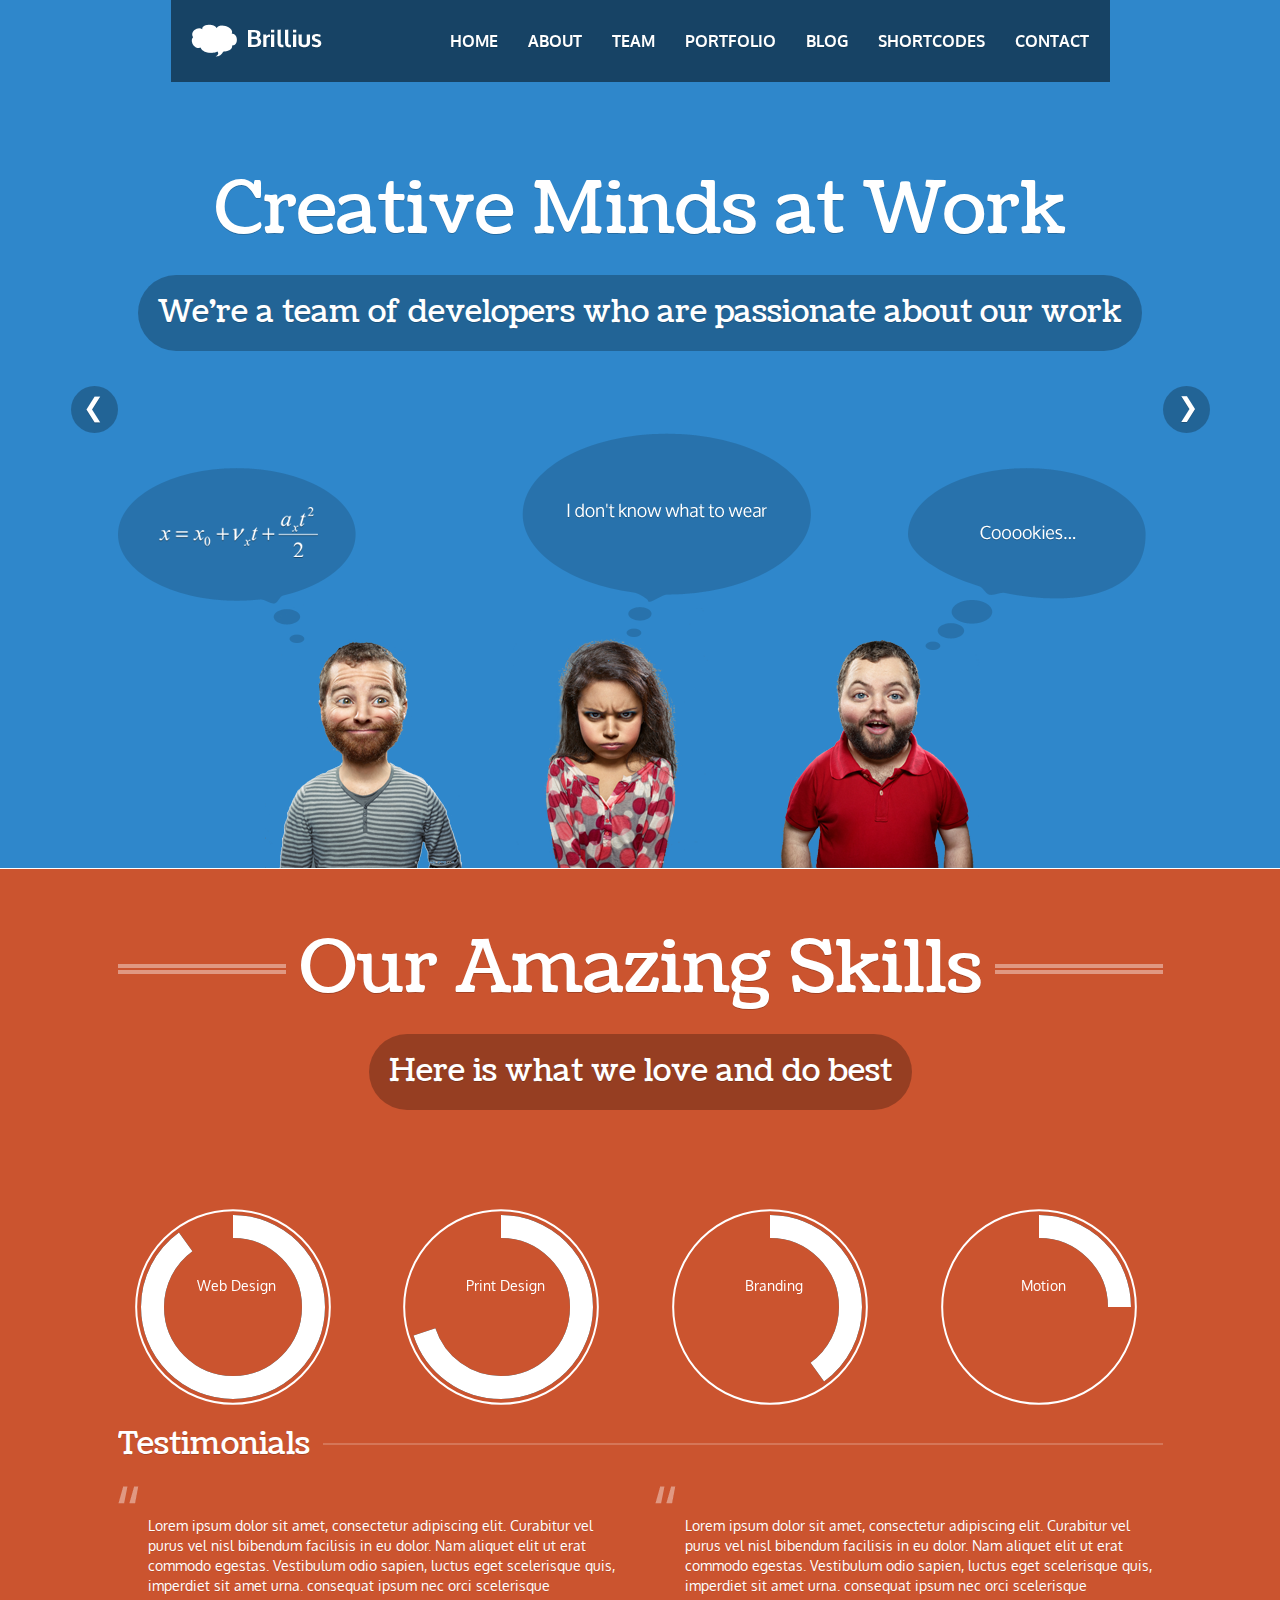
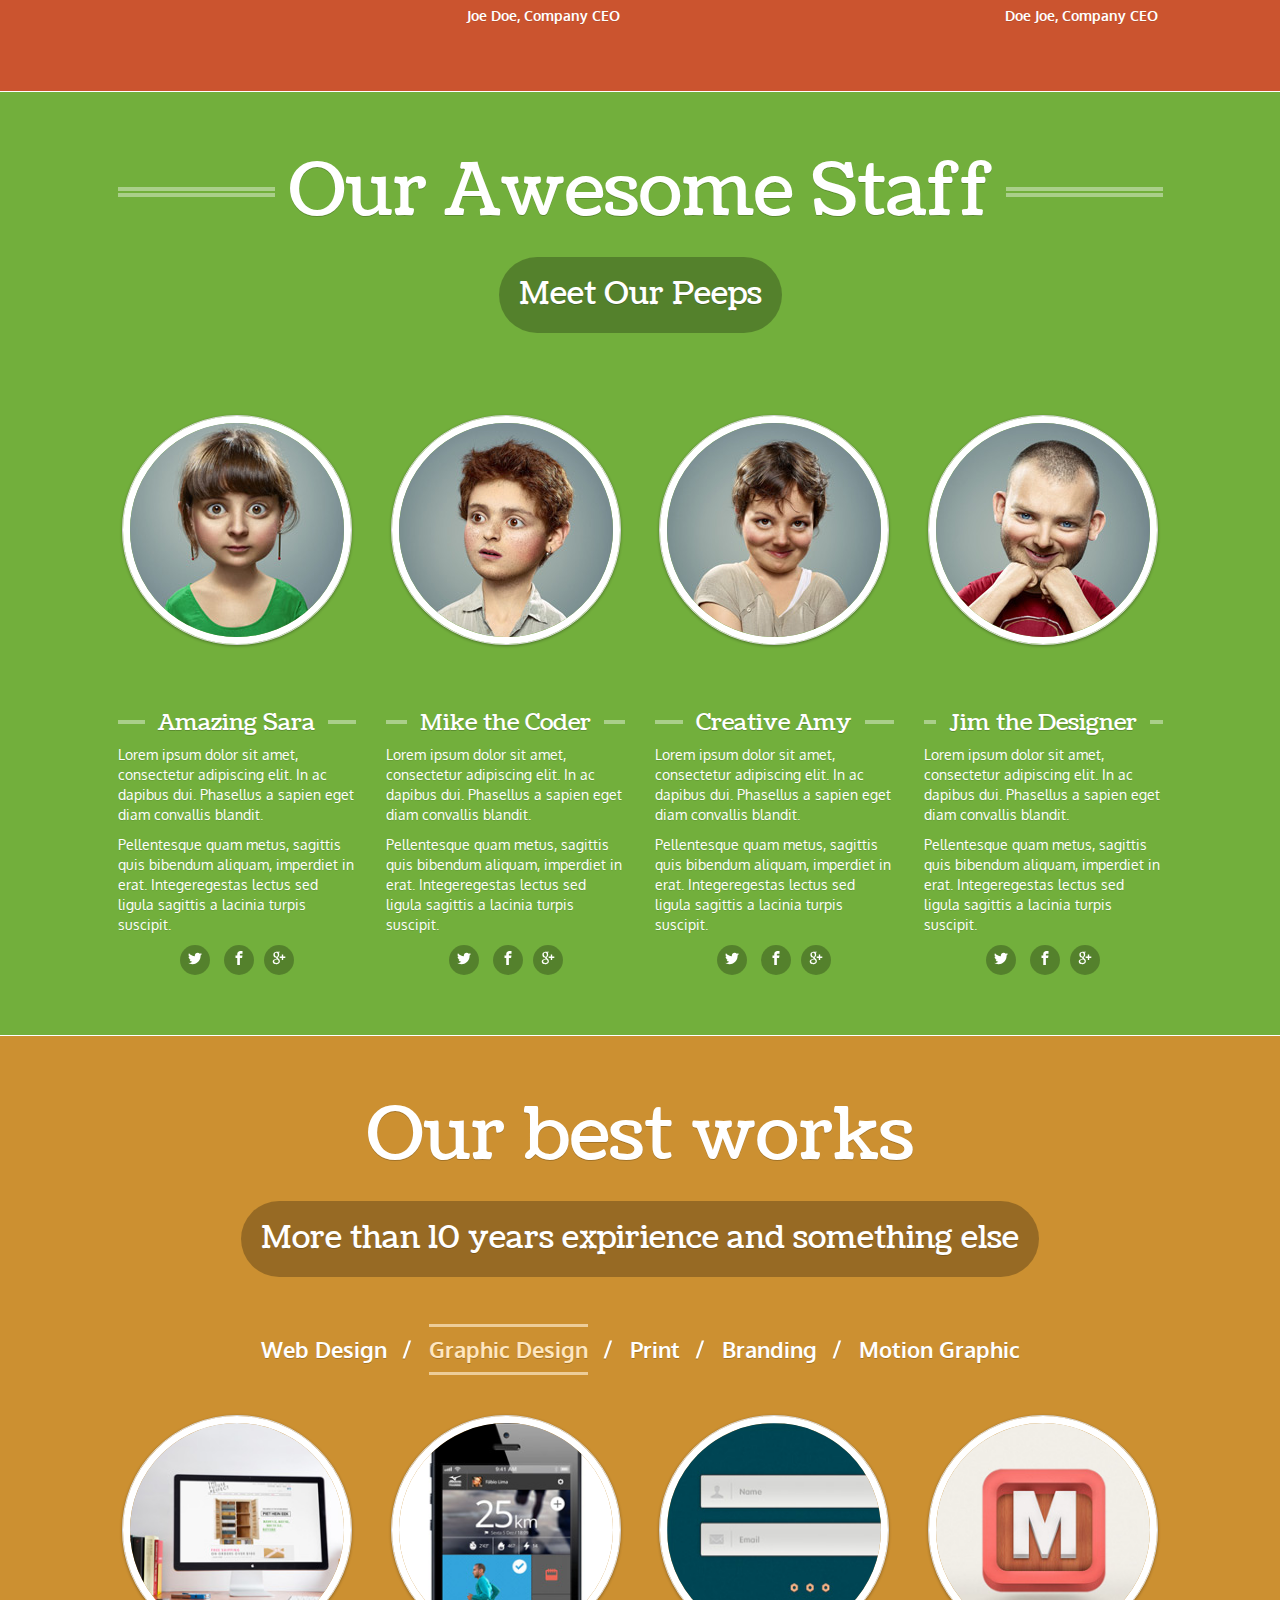
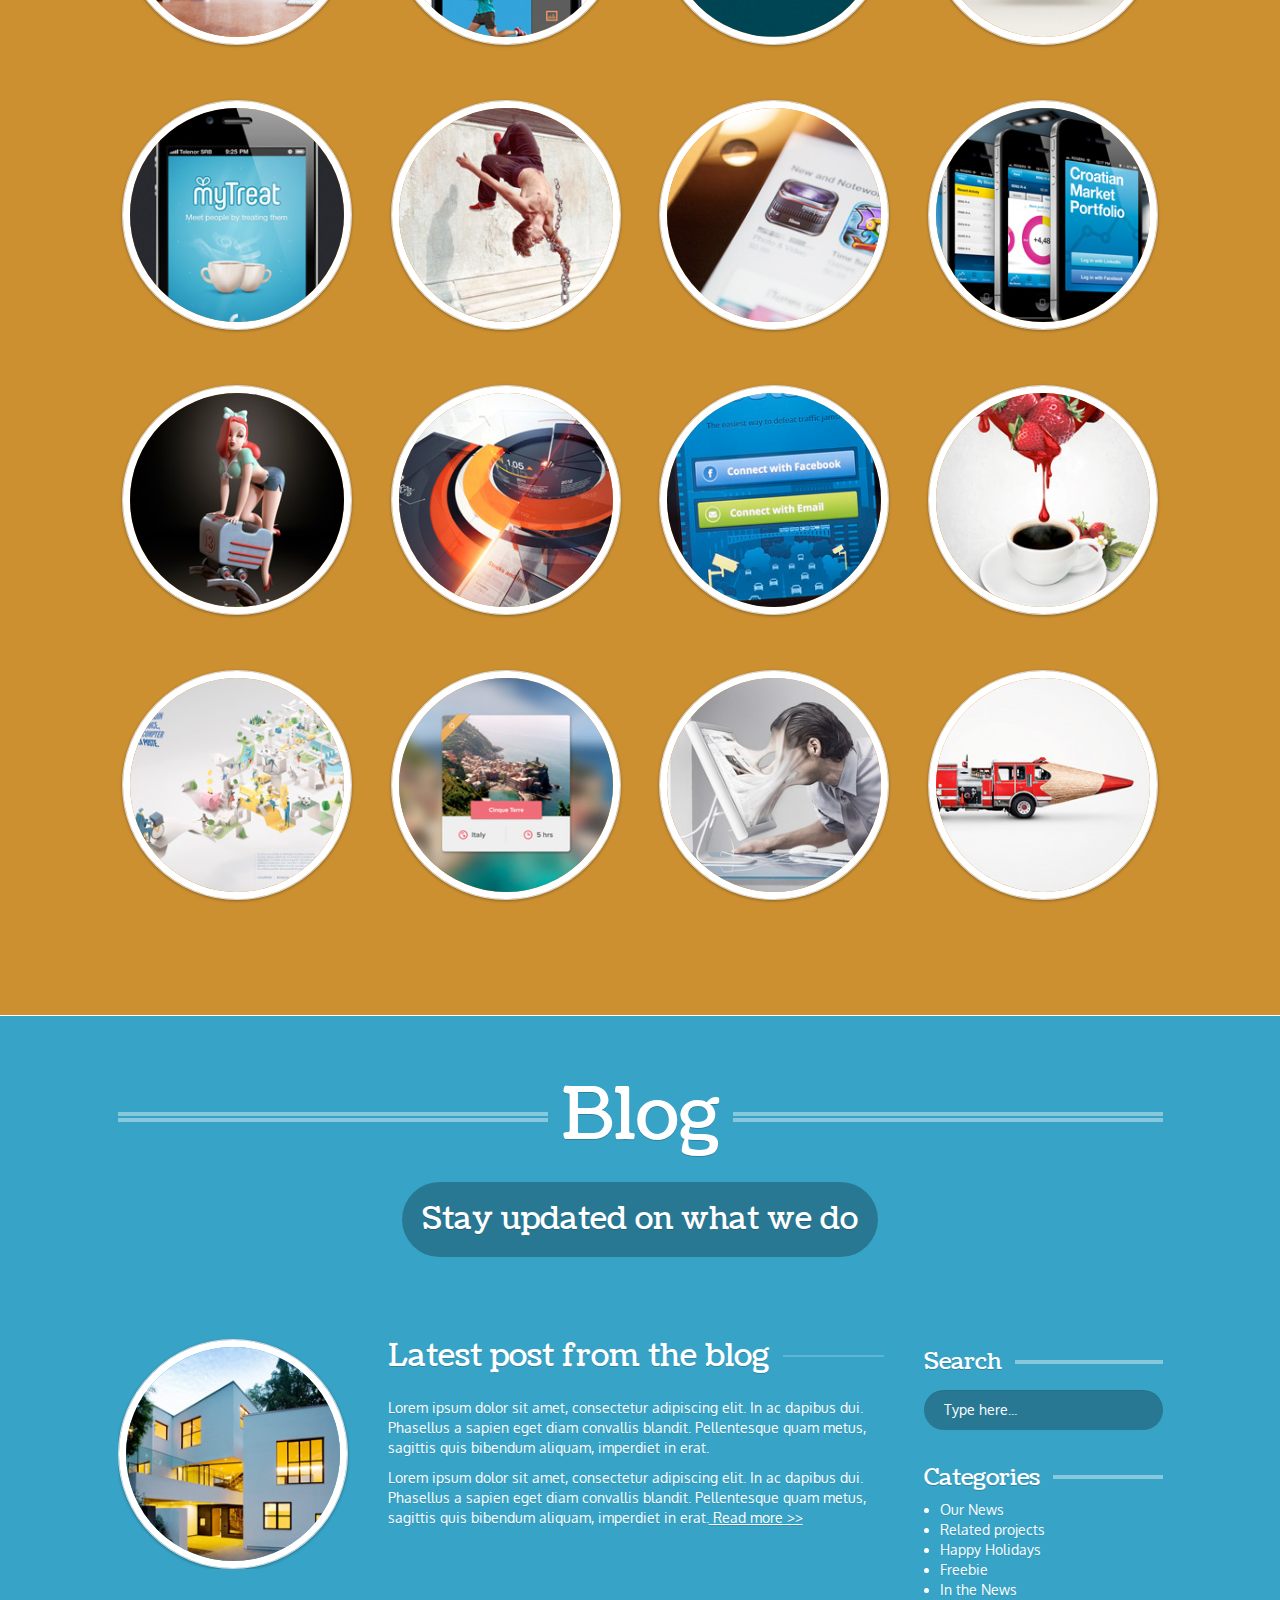
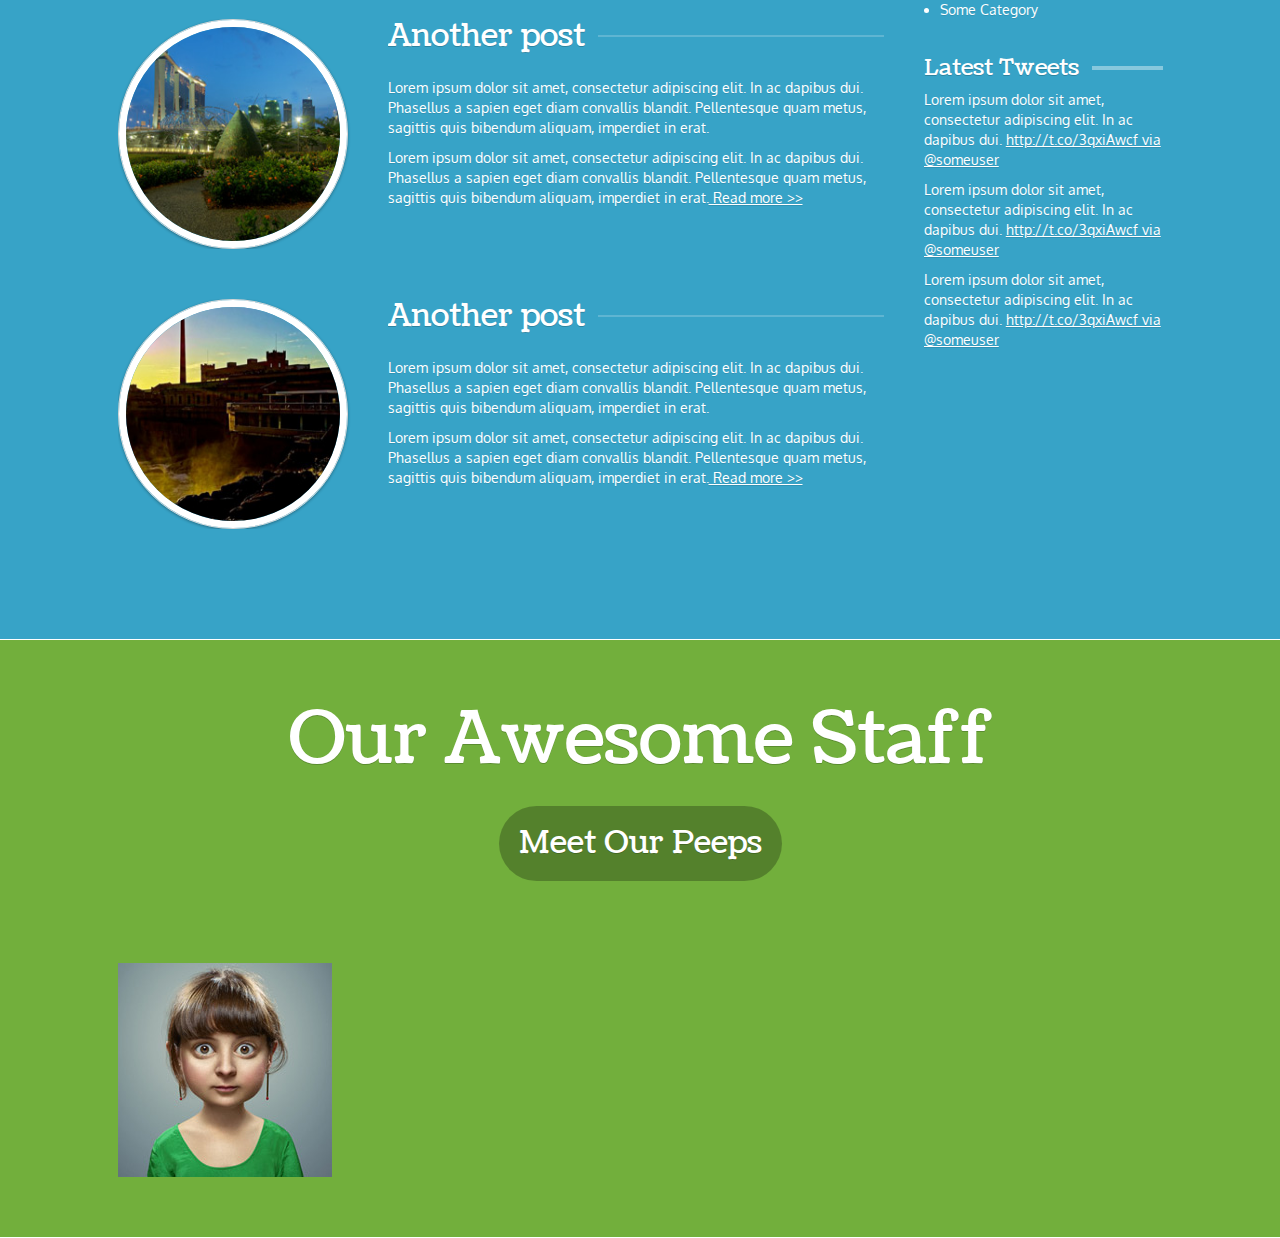
==== index.html @ d9035a3e "initial" ====
<!DOCTYPE html>
<html lang="en">
<head>
	<meta charset="utf-8">
	<meta http-equiv="X-UA-Compatible" content="IE=edge">
	<meta name="viewport" content="width=device-width, initial-scale=1">
	<title>Brillius</title>
	<link href="https://fonts.googleapis.com/css?family=Oxygen:400,700" rel="stylesheet">
	<link href="https://fonts.googleapis.com/css?family=Coustard" rel="stylesheet">
	<link href="css/bootstrap.css" rel="stylesheet">
	<link rel="stylesheet" href="css/slick.css"/>
	<link href="css/main.css" rel="stylesheet">
</head>
<body>
	<header class="header navbar navbar-fixed-top">
		<div class="container ">
			<div class="header-holder">
				<div class="navbar-header">
					<a class="navbar-brand" href="#"><img src="images/logo.png" height="33" width="131" alt="Brillius" class="logo"></a>
				</div>
				<nav id="main-nav" class="navbar">
					<ul class="nav navbar-nav navbar-right main-nav hidden-xs">
						<li role="presentation" class="active"><a class="big-shadow" href="#">Home</a></li>
						<li role="presentation"><a class="big-shadow" href="#">About</a></li>
						<li role="presentation"><a class="big-shadow" href="#">Team</a></li>
						<li rolebn="presentation"><a class="big-shadow" href="#">Portfolio</a></li>
						<li role="presentation"><a class="big-shadow" href="#">Blog</a></li>
						<li role="presentation"><a class="big-shadow" href="#">Shortcodes</a></li>
						<li role="presentation"><a class="big-shadow" href="#">Contact</a></li>
					</ul>
				</nav>
			</div>
		</div>
	</header>
	<section class="home border">
		<div class="container">
			<header class="heading">
				<h2 class="h1 big-shadow">Creative Minds at Work</h2>
				<strong class="title big-shadow">We're a team of developers who are passionate about our work</strong>
			</header>
			<div class="carousel">
				<div class="slide">
					<img src="images/slide-01.png" class="img-responsive">
				</div>
				<div class="slide">
					<img src="images/slide-02.jpg" class="img-responsive">
				</div>
				<div class="slide">
					<img src="images/slide-01.png" class="img-responsive">
				</div>
				<div class="slide">
					<img src="images/slide-02.jpg" class="img-responsive">
				</div>
			</div>
		</div>
	</section>
	<section class="about border">
		<div class="container">
			<header class="heading">
				<h2 class="h1 big-shadow"><span class="decor">
				Our Amazing Skills</span></h2>
				<strong class="title big-shadow">Here is what we love and do best</strong>
			</header>
			<div class="row">
				<div class="col-sm-6 col-md-3">
					<div class="skill ">
						<span class="skill__title">Web Design</span>
						<input class="knob" value="90" class="dial" data-width="100%" data-fgColor="#fff" data-displayInput=false data-skin="tron" data-thickness=".2" data-displayPrevious=true>
					</div>
				</div>
				<div class="col-sm-6 col-md-3">
					<div class="skill ">
						<span class="skill__title">Print Design</span>
						<input class="knob" value="70" class="dial" data-width="100%" data-fgColor="#fff" data-displayInput=false data-skin="tron" data-thickness=".2" data-displayPrevious=true>
					</div>
				</div>
				<div class="col-sm-6 col-md-3">
					<div class="skill ">
						<span class="skill__title">Branding</span>
						<input class="knob" value="40" class="dial" data-width="100%" data-fgColor="#fff" data-displayInput=false data-skin="tron" data-thickness=".2" data-displayPrevious=true>
					</div>
				</div>
				<div class="col-sm-6 col-md-3">
					<div class="skill ">
						<span class="skill__title">Motion</span>
						<input class="knob" value="25" class="dial" data-width="100%" data-fgColor="#fff" data-displayInput=false data-skin="tron" data-thickness=".2" data-displayPrevious=true>
					</div>
				</div>
			</div>
			<div class="testimonials">
				<h3 class="big-shadow"><span class="decor-line">Testimonials</span></h3>
				<div class="row">
					<div class="col-sm-6">
						<div class="recall clearfix">
							<p class="small-shadow">Lorem ipsum dolor sit amet, consectetur adipiscing elit. Curabitur vel purus vel nisl bibendum facilisis in eu dolor. Nam aliquet elit ut erat commodo egestas. Vestibulum odio sapien, luctus eget scelerisque quis, imperdiet sit amet urna. consequat ipsum nec orci scelerisque</p>
							<span class="autor small-shadow">Joe Doe, Company CEO</span>
						</div>
					</div>
					<div class="col-sm-6">
						<div class="recall clearfix">
							<p class="small-shadow">Lorem ipsum dolor sit amet, consectetur adipiscing elit. Curabitur vel purus vel nisl bibendum facilisis in eu dolor. Nam aliquet elit ut erat commodo egestas. Vestibulum odio sapien, luctus eget scelerisque quis, imperdiet sit amet urna. consequat ipsum nec orci scelerisque</p>
							<span class="autor small-shadow">Doe Joe, Company CEO</span>
						</div>
					</div>
				</div>
			</div>
		</div>
	</section>
	<section class="team border">
		<div class="container">
			<header class="heading">
				<h2 class="h1 big-shadow"><span class="decor">Our Awesome Staff</span></h2>
				<strong class="title big-shadow">Meet Our Peeps</strong>
			</header>
			<div class="row">
				<div class="col-sm-6 col-md-3">
					<div class="employees">
						<div class="ava circle">
							<img src="images/team-ava01.jpg" class="img-responsive img-circle" alt="">
						</div>
						<div class="caption">
							<h4 class="name"><span class="decor-band big-shadow">Amazing Sara</span></h4>
							<p class="small-shadow">Lorem ipsum dolor sit amet, consectetur adipiscing elit. In ac dapibus dui. Phasellus a sapien eget diam convallis blandit.</p>
							<p class="small-shadow">Pellentesque quam metus, sagittis quis bibendum aliquam, imperdiet in erat. Integeregestas lectus sed ligula sagittis a lacinia turpis suscipit.</p>
							<div class="socials clearfix">
								<a class="socials-bg" href=""><svg class="icon icon-twitter"><use xlink:href="images/sprite.svg#icon-twitter"></use></svg></a>
								<a class="socials-bg" href=""><svg class="icon icon-facebook"><use xlink:href="images/sprite.svg#icon-facebook"></use></svg>
								<a class="socials-bg" href=""><svg class="icon icon-google+"><use xlink:href="images/sprite.svg#icon-google+"></use></svg></a>
							</div>
						</div>
					</div>
				</div>
				<div class="col-sm-6 col-md-3">
					<div class="employees">
						<div class="ava circle">
							<img src="images/team-ava02.jpg" class="img-responsive img-circle" alt="">
						</div>
						<div class="caption">
							<h4 class="name"><span class="decor-band big-shadow">Mike the Coder</span></h4>
							<p class="small-shadow">Lorem ipsum dolor sit amet, consectetur adipiscing elit. In ac dapibus dui. Phasellus a sapien eget diam convallis blandit.</p>
							<p class="small-shadow">Pellentesque quam metus, sagittis quis bibendum aliquam, imperdiet in erat. Integeregestas lectus sed ligula sagittis a lacinia turpis suscipit.</p>
							<div class="socials">
								<a class="socials-bg" href=""><svg class="icon icon-twitter"><use xlink:href="images/sprite.svg#icon-twitter"></use></svg></a>
								<a class="socials-bg" href=""><svg class="icon icon-facebook"><use xlink:href="images/sprite.svg#icon-facebook"></use></svg>
								<a class="socials-bg" href=""><svg class="icon icon-google+"><use xlink:href="images/sprite.svg#icon-google+"></use></svg></a>
							</div>
						</div>
					</div>
				</div>
				<div class="col-sm-6 col-md-3">
					<div class="employees">
						<div class="ava circle">
							<img src="images/team-ava03.jpg" class="img-responsive img-circle" alt="">
						</div>
						<div class="caption">
							<h4 class="name"><span class="decor-band big-shadow">Creative Amy</span></h4>
							<p class="small-shadow">Lorem ipsum dolor sit amet, consectetur adipiscing elit. In ac dapibus dui. Phasellus a sapien eget diam convallis blandit.</p>
							<p class="small-shadow">Pellentesque quam metus, sagittis quis bibendum aliquam, imperdiet in erat. Integeregestas lectus sed ligula sagittis a lacinia turpis suscipit.</p>
							<div class="socials">
								<a class="socials-bg" href=""><svg class="icon icon-twitter"><use xlink:href="images/sprite.svg#icon-twitter"></use></svg></a>
								<a class="socials-bg" href=""><svg class="icon icon-facebook"><use xlink:href="images/sprite.svg#icon-facebook"></use></svg>
								<a class="socials-bg" href=""><svg class="icon icon-google+"><use xlink:href="images/sprite.svg#icon-google+"></use></svg></a>
							</div>
						</div>
					</div>
				</div>
				<div class="col-sm-6 col-md-3">
					<div class="employees">
						<div class="ava circle">
							<img src="images/team-ava04.jpg" class="img-responsive img-circle" alt="">
						</div>
						<div class="caption">
							<h4 class="name"><span class="decor-band big-shadow">Jim the Designer</span></h4>
							<p class="small-shadow">Lorem ipsum dolor sit amet, consectetur adipiscing elit. In ac dapibus dui. Phasellus a sapien eget diam convallis blandit.</p>
							<p class="small-shadow">Pellentesque quam metus, sagittis quis bibendum aliquam, imperdiet in erat. Integeregestas lectus sed ligula sagittis a lacinia turpis suscipit.</p>
							<div class="socials">
								<a class="socials-bg" href=""><svg class="icon icon-twitter"><use xlink:href="images/sprite.svg#icon-twitter"></use></svg></a>
								<a class="socials-bg" href=""><svg class="icon icon-facebook"><use xlink:href="images/sprite.svg#icon-facebook"></use></svg>
								<a class="socials-bg" href=""><svg class="icon icon-google+"><use xlink:href="images/sprite.svg#icon-google+"></use></svg></a>
							</div>
						</div>
					</div>
				</div>
			</div>
		</div>
	</section>
	<section class="portfolio border">
		<div class="container">
			<header class="heading">
				<h2 class="h1 big-shadow">Our best works</h2>
				<strong class="title big-shadow">More than 10 years expirience and something else</strong>
				<div class="filter">
					<ul class="nav nav-pills">
						<li role="presentation"><a class="big-shadow" href="#">Web Design</a></li>
						<li role="presentation" class="active"><a class="big-shadow" href="#">Graphic Design</a></li>
						<li role="presentation"><a class="big-shadow" href="#">Print</a></li>
						<li role="presentation"><a class="big-shadow" href="#">Branding</a></li>
						<li role="presentation"><a class="big-shadow" href="#">Motion Graphic</a></li>
					</ul>
				</div>
			</header>
			<div class="row">
				<div class="col-sm-6 col-md-3">
					<div class="circle">
						<img class="img-responsive img-circle" src="images/portfolio-img01.jpg" alt="">
					</div>
				</div>
				<div class="col-sm-6 col-md-3">
					<div class="circle">
						<img class="img-responsive img-circle" src="images/portfolio-img02.jpg" alt="">
					</div>
				</div>
				<div class="col-sm-6 col-md-3">
					<div class="circle">
						<img class="img-responsive img-circle" src="images/portfolio-img03.jpg" alt="">
					</div>
				</div>
				<div class="col-sm-6 col-md-3">
					<div class="circle">
						<img class="img-responsive img-circle" src="images/portfolio-img04.jpg" alt="">
					</div>
				</div>
			</div>
			<div class="row">
				<div class="col-sm-6 col-md-3">
					<div class="circle">
						<img class="img-responsive img-circle" src="images/portfolio-img05.jpg" alt="">
					</div>
				</div>
				<div class="col-sm-6 col-md-3">
					<div class="circle">
						<img class="img-responsive img-circle" src="images/portfolio-img06.jpg" alt="">
					</div>
				</div>
				<div class="col-sm-6 col-md-3">
					<div class="circle">
						<img class="img-responsive img-circle" src="images/portfolio-img07.jpg" alt="">
					</div>
				</div>
				<div class="col-sm-6 col-md-3">
					<div class="circle">
						<img class="img-responsive img-circle" src="images/portfolio-img08.jpg" alt="">
					</div>
				</div>
			</div>
			<div class="row">
				<div class="col-sm-6 col-md-3">
					<div class="circle">
						<img class="img-responsive img-circle" src="images/portfolio-img09.jpg" alt="">
					</div>
				</div>
				<div class="col-sm-6 col-md-3">
					<div class="circle">
						<img class="img-responsive img-circle" src="images/portfolio-img10.jpg" alt="">
					</div>
				</div>
				<div class="col-sm-6 col-md-3">
					<div class="circle">
						<img class="img-responsive img-circle" src="images/portfolio-img11.jpg" alt="">
					</div>
				</div>
				<div class="col-sm-6 col-md-3">
					<div class="circle">
						<img class="img-responsive img-circle" src="images/portfolio-img12.jpg" alt="">
					</div>
				</div>
			</div>
			<div class="row">
				<div class="col-sm-6 col-md-3">
					<div class="circle">
						<img class="img-responsive img-circle" src="images/portfolio-img13.jpg" alt="">
					</div>
				</div>
				<div class="col-sm-6 col-md-3">
					<div class="circle">
						<img class="img-responsive img-circle" src="images/portfolio-img14.jpg" alt="">
					</div>
				</div>
				<div class="col-sm-6 col-md-3">
					<div class="circle">
						<img class="img-responsive img-circle" src="images/portfolio-img15.jpg" alt="">
					</div>
				</div>
				<div class="col-sm-6 col-md-3">
					<div class="circle">
						<img class="img-responsive img-circle" src="images/portfolio-img16.jpg" alt="">
					</div>
				</div>
			</div>
		</div>
	</section>
	<section class="blog border">
		<div class="container">
			<header class="heading">
				<h2 class="h1 big-shadow"><span class="decor">Blog</span></h2>
				<strong class="title big-shadow">Stay updated on what we do</strong>
			</header>
			<div class="row">
				<div class="col-sm-9">
					<div class="content">
						<div class="article">
							<div class="media">
								<div class="media-left media-middle article-left">
									<div class="circle-holder">
										<div class="circle">
											<a href="#">
											<img class="media-object img-responsive img-circle" src="images/blog-img01.jpg" alt="">
											</a>
										</div>
									</div>
								</div>
								<div class="media-body">
									<h4 class="h3 media-heading big-shadow"><span class="decor-line">Latest post from the blog</span></h4>
									<p class="small-shadow">Lorem ipsum dolor sit amet, consectetur adipiscing elit. In ac dapibus dui. Phasellus a sapien eget diam convallis blandit.  Pellentesque quam metus, sagittis quis bibendum aliquam, imperdiet in erat.</p>
									<p class="small-shadow">Lorem ipsum dolor sit amet, consectetur adipiscing elit. In ac dapibus dui. Phasellus a sapien eget diam convallis blandit.  Pellentesque quam metus, sagittis quis bibendum aliquam, imperdiet in erat.<a href="#" class="underline"> Read more >></a></p>
								</div>
							</div>
						</div>
						<div class="article">
							<div class="media">
								<div class="media-left media-middle article-left">
									<div class="circle-holder">
										<div class="circle">
											<a href="#">
											<img class="media-object img-responsive img-circle" src="images/blog-img02.jpg" alt="">
											</a>
										</div>
									</div>
								</div>
								<div class="media-body">
									<h4 class="h3 media-heading big-shadow"><span class="decor-line">Another post</span></h4>
									<p class="small-shadow">Lorem ipsum dolor sit amet, consectetur adipiscing elit. In ac dapibus dui. Phasellus a sapien eget diam convallis blandit.  Pellentesque quam metus, sagittis quis bibendum aliquam, imperdiet in erat.</p>
									<p class="small-shadow">Lorem ipsum dolor sit amet, consectetur adipiscing elit. In ac dapibus dui. Phasellus a sapien eget diam convallis blandit.  Pellentesque quam metus, sagittis quis bibendum aliquam, imperdiet in erat.<a href="#" class="underline"> Read more >></a></p>
								</div>
							</div>
						</div>
						<div class="article">
							<div class="media">
								<div class="media-left media-middle article-left">
									<div class="circle-holder">
										<div class="circle">
											<a href="#">
											<img class="media-object img-responsive img-circle" src="images/blog-img03.jpg" alt="">
											</a>
										</div>
									</div>
								</div>
								<div class="media-body">
									<h4 class="h3 media-heading big-shadow"><span class="decor-line">Another post</span></h4>
									<p class="small-shadow">Lorem ipsum dolor sit amet, consectetur adipiscing elit. In ac dapibus dui. Phasellus a sapien eget diam convallis blandit.  Pellentesque quam metus, sagittis quis bibendum aliquam, imperdiet in erat.</p>
									<p class="small-shadow">Lorem ipsum dolor sit amet, consectetur adipiscing elit. In ac dapibus dui. Phasellus a sapien eget diam convallis blandit.  Pellentesque quam metus, sagittis quis bibendum aliquam, imperdiet in erat.<a href="#" class="underline"> Read more >></a></p>
								</div>
							</div>
						</div>
					</div>
				</div>
				<div class="col-sm-3">
					<div class="sidebar">
						<div class="item">
							<div class="search">
								<label for="search"><h4 class="big-shadow"><span class="decor-band">Search</span></h4></label>
								<input type="search" class="form-control" id="search" placeholder="Type here...">
							</div>
						</div>
						<div class="item">
							<h4 class="big-shadow"><span class="decor-band">Categories</span></h4>
							<ul class="small-shadow">
								<li><a href="#">Our News</a></li>
								<li><a href="#">Related projects</a></li>
								<li><a href="#">Happy Holidays</a></li>
								<li><a href="#">Freebie</a></li>
								<li><a href="#">In the News</a></li>
								<li><a href="#">Some Category</a></li>
							</ul>
						</div>
						<div class="item">
							<h4 class="big-shadow"><span class="decor-band">Latest Tweets</span></h4>
							<div class="tweet">
								<p class="small-shadow">Lorem ipsum dolor sit amet, consectetur adipiscing elit. In ac dapibus dui. <a href="#" class="underline">http://t.co/3qxiAwcf via @someuser</a></p>
							</div>
							<div class="tweet">
								<p class="small-shadow">Lorem ipsum dolor sit amet, consectetur adipiscing elit. In ac dapibus dui. <a href="#" class="underline">http://t.co/3qxiAwcf via @someuser</a></p>
							</div>
							<div class="tweet">
								<p class="small-shadow">Lorem ipsum dolor sit amet, consectetur adipiscing elit. In ac dapibus dui. <a href="#" class="underline">http://t.co/3qxiAwcf via @someuser</a></p>
							</div>
						</div>
					</div>
				</div>
			</div>
		</div>
	</section>
	<section class="team border">
		<div class="container">
			<header class="heading">
				<h2 class="h1 big-shadow">Our Awesome Staff</h2>
				<strong class="title big-shadow">Meet Our Peeps</strong>
			</header>
			<div class="row">
				<div class="col-sm-3">
					<div class="employees">
						<img src="images/team-ava01.jpg" alt="">
						
					</div>
				</div>
				<div class="col-sm-3">

				</div>
				<div class="col-sm-3">

				</div>
				<div class="col-sm-3">
					
				</div>
			</div>
		</div>
	</section>

	<script src="https://ajax.googleapis.com/ajax/libs/jquery/1.12.4/jquery.min.js"></script>
	<script src="js/jquery.knob.min.js"></script>
	<script src="js/slick.min.js"></script>
	<script src="js/bootstrap.min.js"></script>
	<script src="js/main.js"></script>
</body>
</html>
---- css/main.css ----
/**
 * Description: main styles.
 * Version: 1.0.0
 * Last update: 14.09.16
 * Author: elozovaya
 */
.clearfix:after {
  content: '';
  display: table;
  clear: both;
}

.ellipsis {
  white-space: nowrap;
  /* 1 */
  text-overflow: ellipsis;
  /* 2 */
  overflow: hidden;
}

.icon {
  display: inline-block;
  width: 1em;
  height: 1em;
  stroke-width: 0;
  stroke: currentColor;
  fill: currentColor;
}

/* ==========================================
Single-colored icons can be modified like so:
.icon-name {
  font-size: 32px;
  color: red;
}
========================================== */
/*.clearfix:after{
	content:'';
	clear:both;
	display:table;
}*/
body {
  padding-top: 85px;
}

.border {
  border-bottom: 1px solid #fff;
}

.header-holder {
  max-width: 939px;
  margin: 0 auto;
  background: rgba(0, 0, 0, 0.5);
  padding: 0 20px;
  font-size: 16px;
  font-weight: bold;
}

@media (max-width: 767px) {
  .header-holder .navbar-header {
    text-align: center;
  }
}

.header-holder .navbar-brand {
  position: relative;
  z-index: 1;
  height: auto;
  padding: 24px 15px;
}

@media (max-width: 767px) {
  .header-holder .navbar-brand {
    display: inline-block;
    float: none;
  }
}

.navbar {
  margin-bottom: 0;
}

.navbar .navbar-nav > li > a {
  padding: 30px 15px;
  text-transform: uppercase;
}

.navbar .navbar-nav > li > a:hover, .navbar .navbar-nav > li > a.active {
  background: rgba(0, 0, 0, 0.2);
  color: #fff;
}

.nav-select {
  color: #2c2c2c;
  width: 100%;
}

.small-shadow {
  text-shadow: 0px 1px 0px rgba(0, 0, 0, 0.1);
}

.big-shadow {
  text-shadow: 0px 1px 0px rgba(0, 0, 0, 0.2);
}

h1, .h1, h2, .h2, h3, .h3 {
  margin: 0 0 25px;
}

.home {
  padding: 85px 0 0;
}

.heading {
  display: block;
  margin: 0 auto 35px;
  overflow: hidden;
  text-align: center;
}

.heading .title {
  font: 2.2em/2 Coustard, Arial, serif;
  font-weight: normal;
  background: rgba(0, 0, 0, 0.26);
  padding: 7px 20px;
  border-radius: 45px;
  margin: 0 0 47px 0;
  display: inline-block;
}

.slick-slider .slick-prev,
.slick-slider .slick-next {
  text-indent: -9999px;
  border-radius: 50%;
  width: 47px;
  height: 47px;
  border: none;
  background: rgba(0, 0, 0, 0.26);
  position: absolute;
  bottom: 100%;
  z-index: 1;
  outline: none;
}

.slick-slider .slick-prev:before,
.slick-slider .slick-next:before {
  content: '';
  position: absolute;
  top: 10px;
  left: 15px;
  width: 15px;
  height: 28px;
  background: url(../images/arrow-prev.png) 0 0 no-repeat;
}

.slick-slider .slick-prev {
  right: 100%;
}

.slick-slider .slick-next {
  left: 100%;
}

.slick-slider .slick-next:before {
  content: '';
  left: 18px;
  background: url(../images/arrow-next.png) 0 0 no-repeat;
}

.about {
  background: #cb542f;
  padding: 60px 0;
}

.about .skill {
  display: inline-block;
  text-align: center;
  width: 230px;
  height: 230px;
  border-radius: 50%;
  /*border: 7px solid #fff;
		position: relative;*/
}

.about .skill .skill__title {
  position: absolute;
  left: 50%;
  top: 40%;
  -webkit-transform: translate(-50%, -50%);
      -ms-transform: translate(-50%, -50%);
          transform: translate(-50%, -50%);
}

.about .skill .knob {
  width: 79px;
  height: 50px;
  position: absolute;
  vertical-align: middle;
  margin-top: 85px;
  margin-left: -20px;
  border: 0px;
  font-style: normal;
  font-variant: normal;
  font-weight: bold;
  font-stretch: normal;
  font-size: 30px;
  line-height: normal;
  font-family: Arial;
  text-align: center;
  color: rgba(0, 0, 0, 0.26);
  padding: 0px;
  -webkit-appearance: none;
  background: none;
}

.about .testimonials {
  overflow: hidden;
}

.about .testimonials .recall {
  padding: 30px 5px 5px 30px;
  position: relative;
}

.about .testimonials .recall:before {
  content: '';
  position: absolute;
  top: 0;
  left: 0;
  width: 21px;
  height: 18px;
  background-image: url(../images/quotes.png);
}

.about .testimonials .autor {
  font-weight: bold;
  float: right;
}

.decor-line {
  display: inline-block;
  position: relative;
  padding: 0 13px 0 0;
}

.decor-line:after {
  position: absolute;
  top: 50%;
  -webkit-transform: translate(0, -50%);
  -ms-transform: translate(0, -50%);
  transform: translate(0, -50%);
  content: '';
  height: 1px;
  border: 1px solid rgba(255, 255, 255, 0.2);
  left: 100%;
  right: -999px;
}

.decor {
  display: inline-block;
  position: relative;
  padding: 0 13px;
}

.decor:before, .decor:after {
  position: absolute;
  top: 50%;
  -webkit-transform: translate(0, -50%);
  -ms-transform: translate(0, -50%);
  transform: translate(0, -50%);
  content: '';
  height: 10px;
  border: solid rgba(255, 255, 255, 0.4);
  border-width: 4px 0;
  left: 100%;
  right: -999px;
}

.decor:before {
  right: 100%;
  left: -999px;
}

.decor-band {
  display: inline-block;
  position: relative;
  padding: 0 13px;
}

.decor-band:before, .decor-band:after {
  position: absolute;
  top: 50%;
  -webkit-transform: translate(0, -50%);
  -ms-transform: translate(0, -50%);
  transform: translate(0, -50%);
  content: '';
  height: 2px;
  border: 2px solid rgba(255, 255, 255, 0.4);
  left: 100%;
  right: -999px;
}

.decor-band:before {
  right: 100%;
  left: -999px;
}

.team {
  background: #72af3c;
  padding: 60px 0;
}

.team .caption {
  overflow: hidden;
}

.team .caption .name,
.team .caption .socials {
  text-align: center;
}

.team .caption .socials-bg {
  background: rgba(0, 0, 0, 0.26);
  width: 30px;
  height: 30px;
  border-radius: 50%;
  display: inline-block;
  margin: 0 10px 0 0;
  padding: 5px 0;
}

.team .caption .socials-bg:last-child {
  margin: 0;
}

.circle {
  border: 1px solid #d6d6d6;
  border-radius: 50%;
  position: relative;
  width: 230px;
  box-shadow: 0 1px 3px rgba(0, 0, 0, 0.32);
  margin: 0 auto 55px;
}

.circle:before {
  content: "";
  display: block;
  padding-top: 100%;
}

.circle img {
  position: absolute;
  top: 0;
  left: 0;
  bottom: 0;
  right: 0;
  width: 100%;
  height: 100%;
  border: 7px solid #fff;
}

.portfolio {
  background: #cc9031;
  padding: 60px 0;
}

.filter {
  display: inline-block;
}

.filter .nav-pills > li {
  padding: 0 20px;
}

.filter .nav-pills > li:before {
  content: '';
  position: absolute;
  top: 50%;
  -webkit-transform: translate(-50%, -50%);
      -ms-transform: translate(-50%, -50%);
          transform: translate(-50%, -50%);
  left: 100%;
  width: 10px;
  height: 19px;
  background: url(../images/filter-decor.png) no-repeat;
}

.filter .nav-pills > li:last-child:before {
  background: none;
}

.filter .nav-pills > li > a {
  border-radius: 0;
  position: relative;
  padding: 10px 0;
  font-size: 22px;
  font-weight: bold;
}

.filter .nav-pills > li > a:hover {
  background: none;
  color: #ffe7c0;
  border: solid #edcd99;
  border-width: 0 0 3px 0;
  padding: 10px 0 7px;
}

.filter .nav-pills > li.active > a {
  background: none;
  border: solid #edcd99;
  border-width: 3px 0 3px 0;
  color: #ffe7c0;
  padding: 7px 0;
}

.blog {
  background: #37a3c7;
  padding: 60px 0;
}

.blog .content {
  overflow: hidden;
}

.article {
  margin: 0 10px 50px 0;
}

.article .circle-holder {
  width: 230px;
  height: 230px;
  margin: 0 30px 0 0;
}

@media (max-width: 767px) {
  .article .circle-holder {
    margin: 0 0 40px 0;
  }
}

@media (max-width: 767px) {
  .article .article-left {
    display: block;
  }
}

@media (min-width: 768px) {
  .article .article-left {
    display: table-cell;
  }
}

.sidebar {
  overflow: hidden;
}

.sidebar ul {
  padding: 0 0 0 16px;
}

.sidebar .item {
  margin: 0 0 35px;
}

.sidebar .decor-band {
  padding: 0 13px 0 0;
}

.search input {
  border: none;
  background: rgba(0, 0, 0, 0.26);
  padding: 10px 20px;
  height: auto;
}

.underline {
  text-decoration: underline;
}
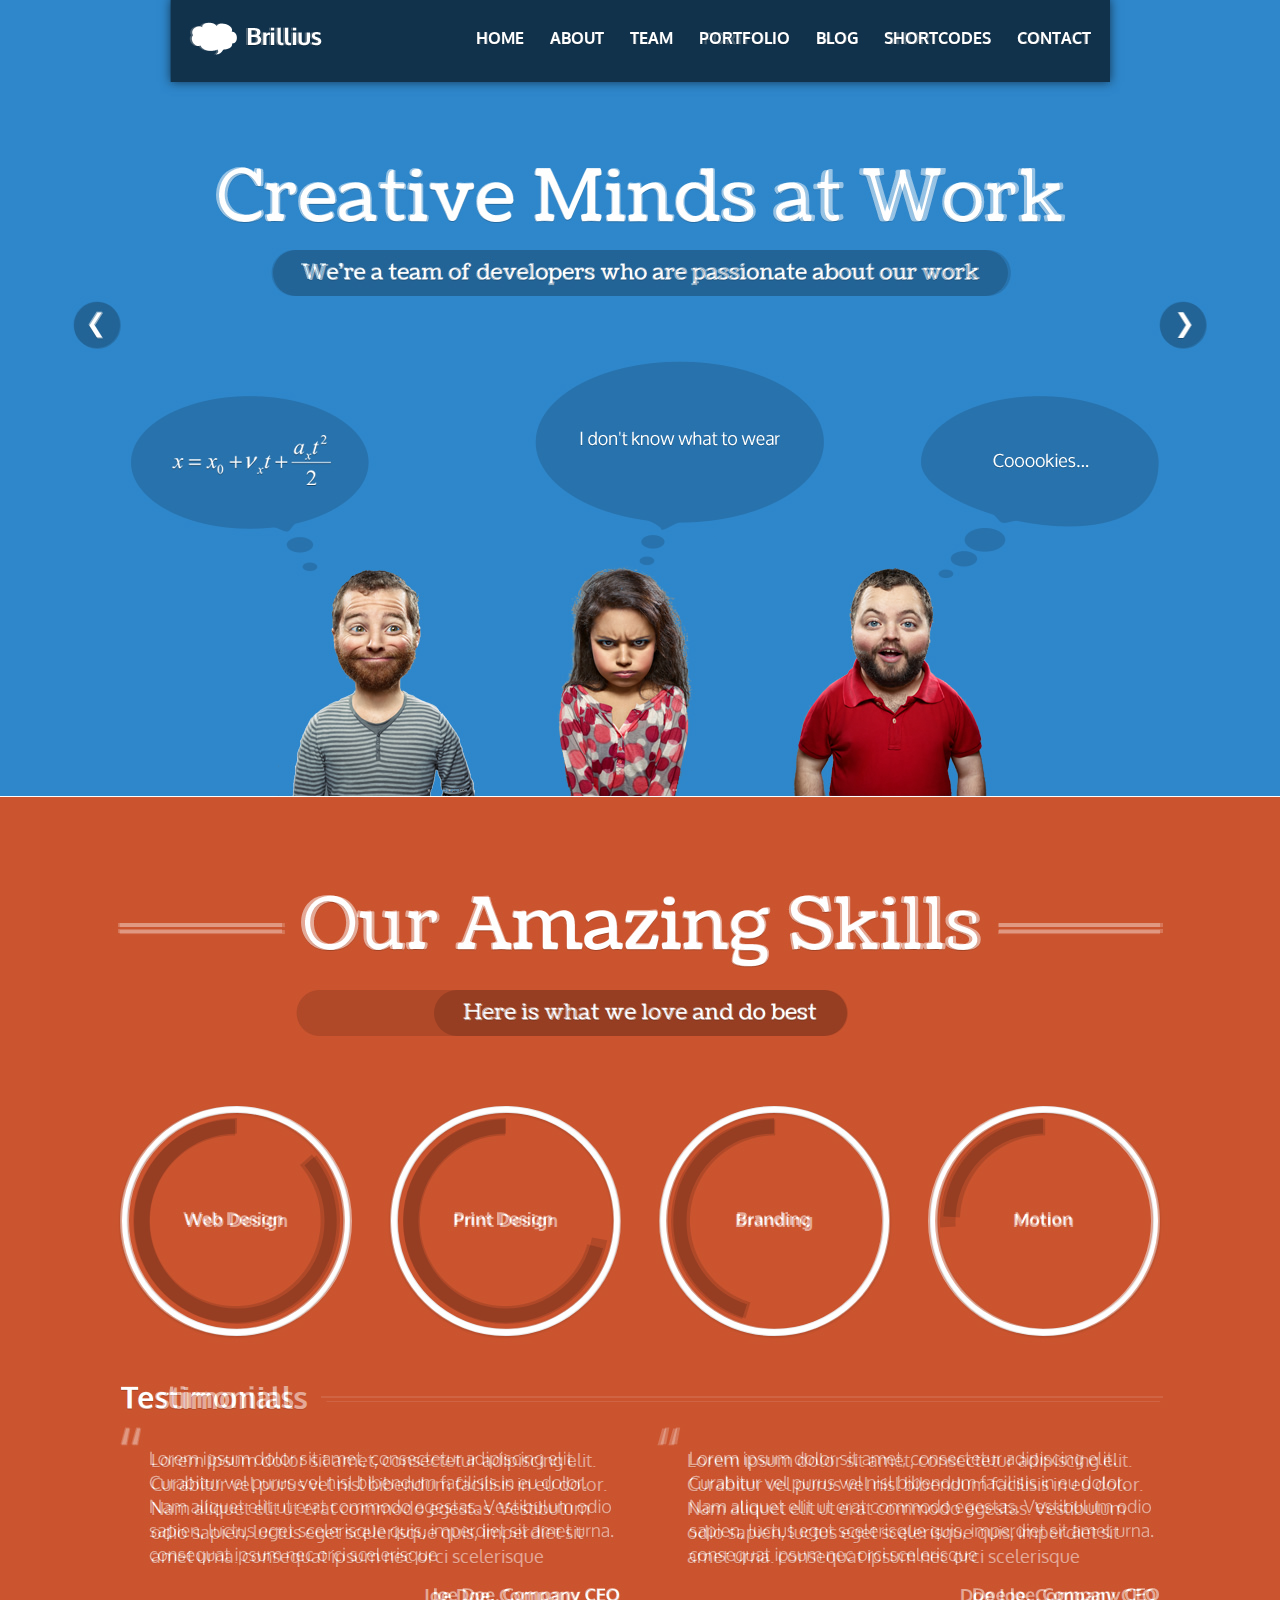
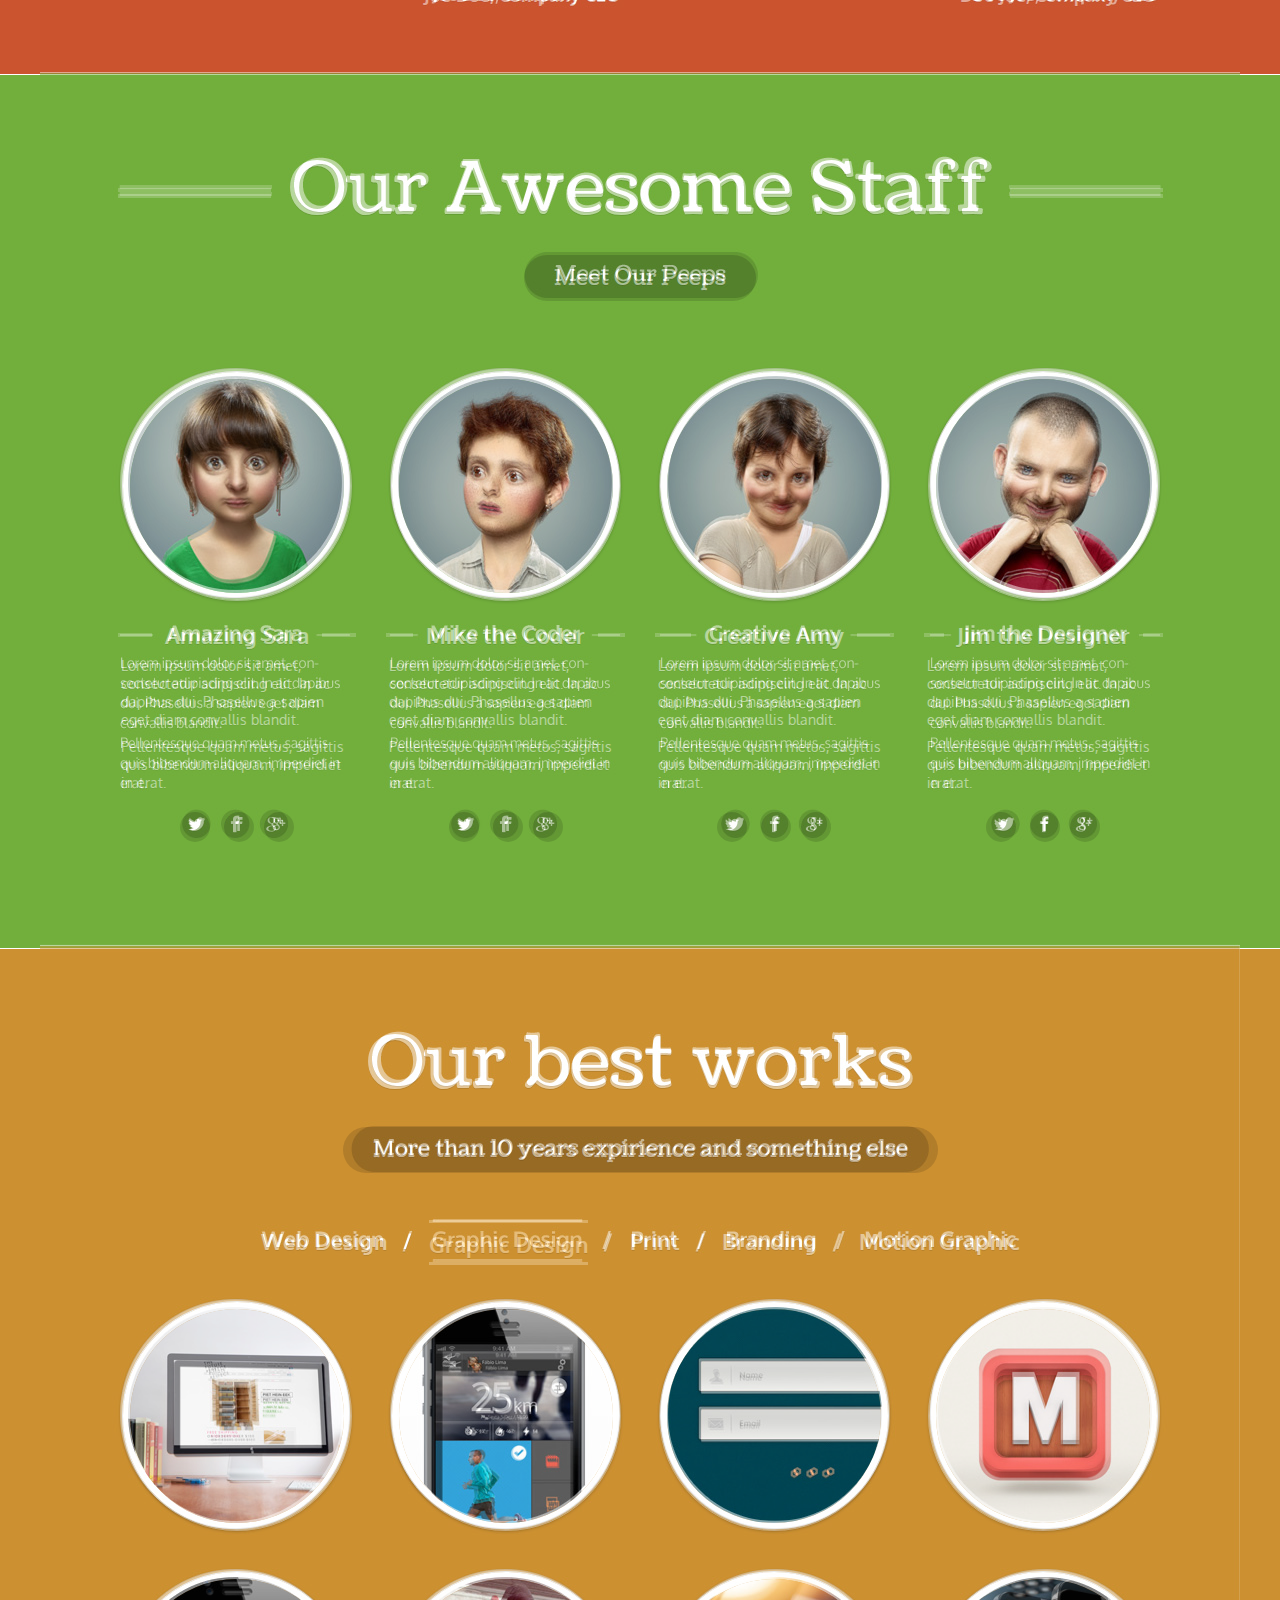
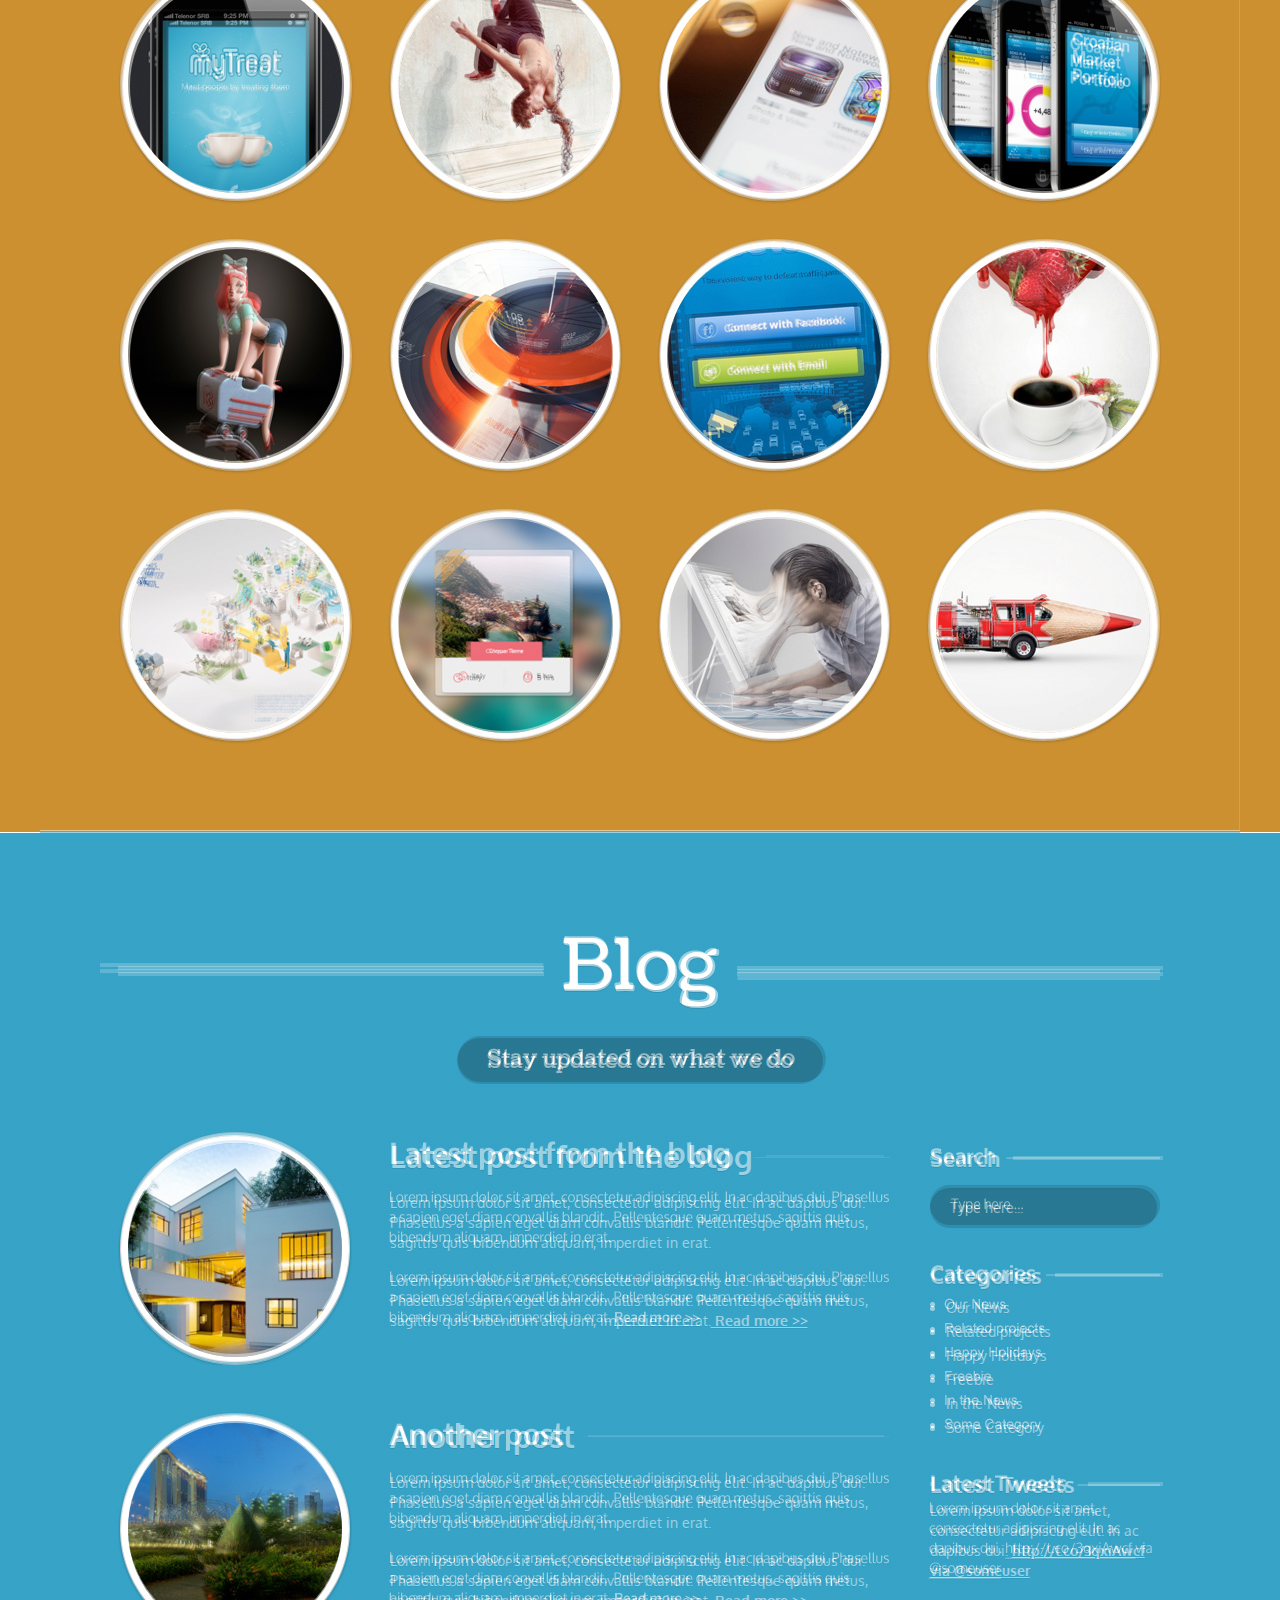
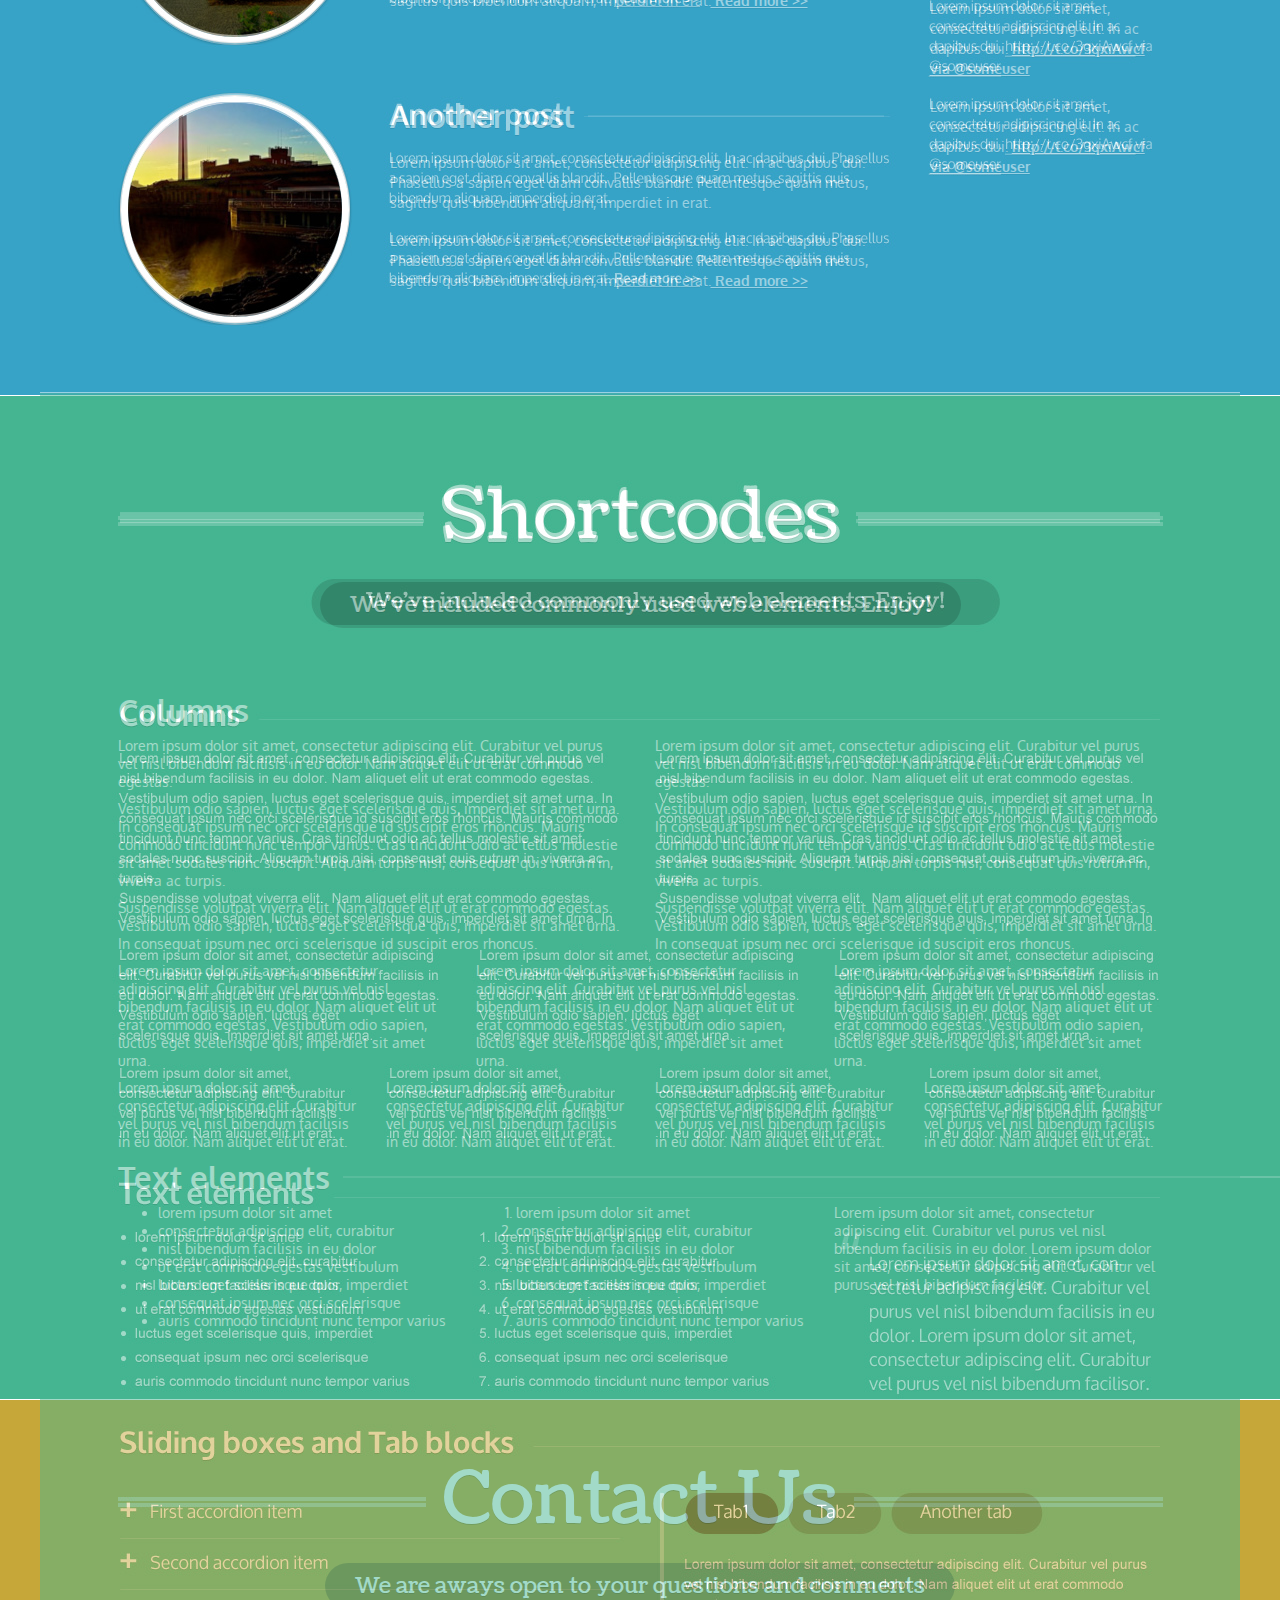
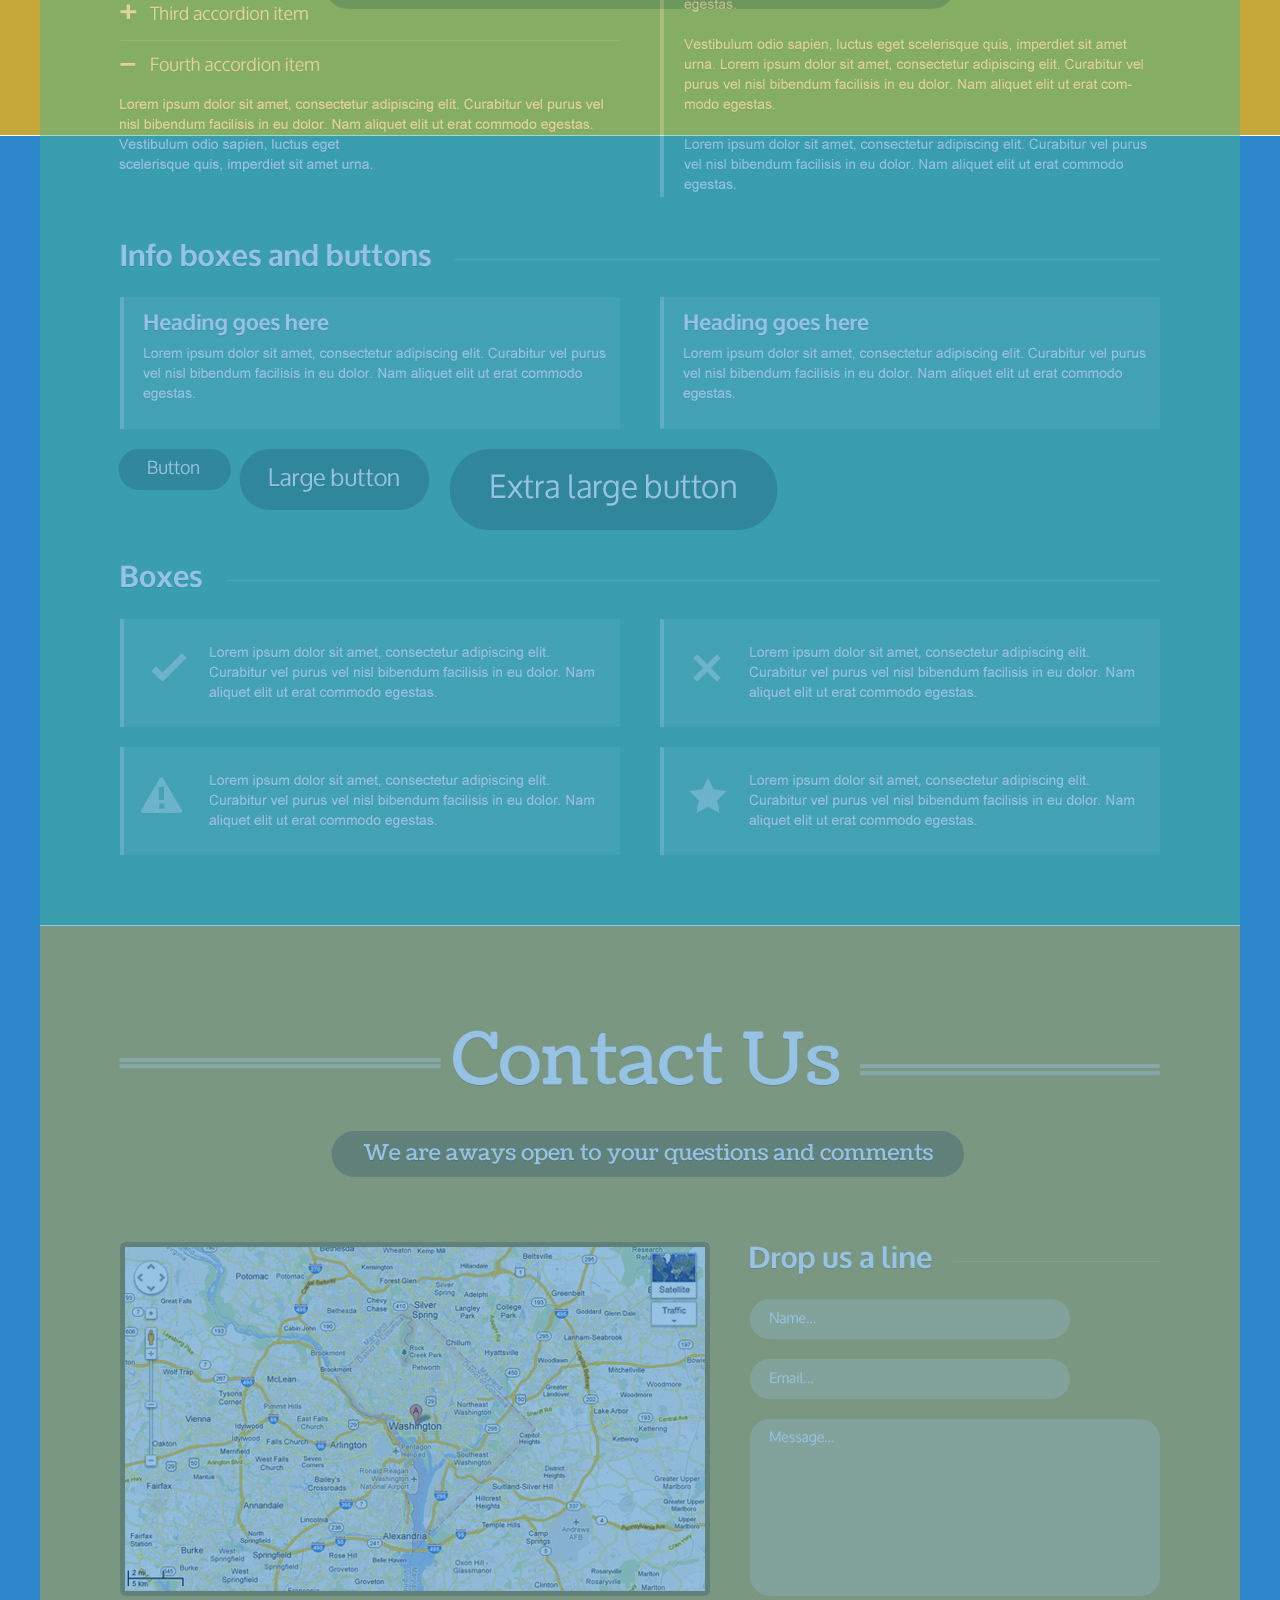
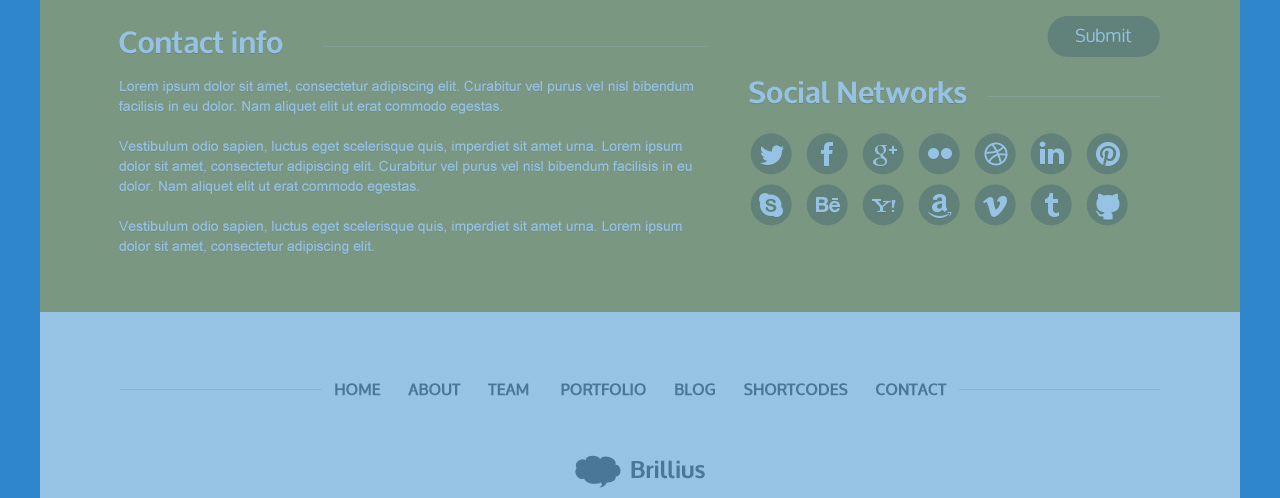
==== commit ada1645a: "pixel perfect" ====
--- a/index.html
+++ b/index.html
@@ -12,6 +12,7 @@
 	<link href="css/main.css" rel="stylesheet">
 </head>
 <body>
+<img src="show_index.jpg" alt="" class="pp">
 	<header class="header navbar navbar-fixed-top">
 		<div class="container ">
 			<div class="header-holder">
@@ -20,70 +21,72 @@
 				</div>
 				<nav id="main-nav" class="navbar">
 					<ul class="nav navbar-nav navbar-right main-nav hidden-xs">
-						<li role="presentation" class="active"><a class="big-shadow" href="#">Home</a></li>
-						<li role="presentation"><a class="big-shadow" href="#">About</a></li>
-						<li role="presentation"><a class="big-shadow" href="#">Team</a></li>
-						<li rolebn="presentation"><a class="big-shadow" href="#">Portfolio</a></li>
-						<li role="presentation"><a class="big-shadow" href="#">Blog</a></li>
-						<li role="presentation"><a class="big-shadow" href="#">Shortcodes</a></li>
-						<li role="presentation"><a class="big-shadow" href="#">Contact</a></li>
+						<li role="presentation" class="active"><a class="big-shadow" href="#home">Home</a></li>
+						<li role="presentation"><a class="big-shadow" href="#about">About</a></li>
+						<li role="presentation"><a class="big-shadow" href="#team">Team</a></li>
+						<li rolebn="presentation"><a class="big-shadow" href="#portfolio">Portfolio</a></li>
+						<li role="presentation"><a class="big-shadow" href="#blog">Blog</a></li>
+						<li role="presentation"><a class="big-shadow" href="#shortcodes">Shortcodes</a></li>
+						<li role="presentation"><a class="big-shadow" href="#contact">Contact</a></li>
 					</ul>
 				</nav>
 			</div>
 		</div>
 	</header>
-	<section class="home border">
+	<section class="home border" id="home">
 		<div class="container">
 			<header class="heading">
 				<h2 class="h1 big-shadow">Creative Minds at Work</h2>
 				<strong class="title big-shadow">We're a team of developers who are passionate about our work</strong>
 			</header>
-			<div class="carousel">
-				<div class="slide">
-					<img src="images/slide-01.png" class="img-responsive">
-				</div>
-				<div class="slide">
-					<img src="images/slide-02.jpg" class="img-responsive">
-				</div>
-				<div class="slide">
-					<img src="images/slide-01.png" class="img-responsive">
-				</div>
-				<div class="slide">
-					<img src="images/slide-02.jpg" class="img-responsive">
-				</div>
-			</div>
-		</div>
-	</section>
-	<section class="about border">
+			<div class="carousel-holder">
+				<div class="carousel" id="carousel">
+					<div class="slide">
+						<img src="images/slide-01.png" class="img-responsive">
+					</div>
+					<div class="slide">
+						<img src="images/slide-02.jpg" class="img-responsive">
+					</div>
+					<div class="slide">
+						<img src="images/slide-01.png" class="img-responsive">
+					</div>
+					<div class="slide">
+						<img src="images/slide-02.jpg" class="img-responsive">
+					</div>
+				</div>
+			</div>
+		</div>
+	</section>
+	<section class="about border" id="about">
 		<div class="container">
 			<header class="heading">
 				<h2 class="h1 big-shadow"><span class="decor">
 				Our Amazing Skills</span></h2>
 				<strong class="title big-shadow">Here is what we love and do best</strong>
 			</header>
-			<div class="row">
+			<div class="row skill-holder">
 				<div class="col-sm-6 col-md-3">
 					<div class="skill ">
 						<span class="skill__title">Web Design</span>
-						<input class="knob" value="90" class="dial" data-width="100%" data-fgColor="#fff" data-displayInput=false data-skin="tron" data-thickness=".2" data-displayPrevious=true>
+						<input class="knob" value="86" class="dial" readonly data-skin="tron" data-width="100%" data-bgColor="transparent" data-fgColor="rgba(0,0,0,0.26)" data-displayInput="false" data-thickness=".15" data-displayPrevious=true>
 					</div>
 				</div>
 				<div class="col-sm-6 col-md-3">
 					<div class="skill ">
 						<span class="skill__title">Print Design</span>
-						<input class="knob" value="70" class="dial" data-width="100%" data-fgColor="#fff" data-displayInput=false data-skin="tron" data-thickness=".2" data-displayPrevious=true>
+						<input class="knob" value="72" class="dial" readonly data-skin="tron" data-width="100%" data-bgColor="transparent" data-fgColor="rgba(0,0,0,0.26)" data-displayInput="false" data-thickness=".15" data-displayPrevious=true>
 					</div>
 				</div>
 				<div class="col-sm-6 col-md-3">
 					<div class="skill ">
 						<span class="skill__title">Branding</span>
-						<input class="knob" value="40" class="dial" data-width="100%" data-fgColor="#fff" data-displayInput=false data-skin="tron" data-thickness=".2" data-displayPrevious=true>
+						<input class="knob" value="45" class="dial" readonly data-skin="tron" data-width="100%" data-bgColor="transparent" data-fgColor="rgba(0,0,0,0.26)" data-displayInput="false" data-thickness=".15" data-displayPrevious=true>
 					</div>
 				</div>
 				<div class="col-sm-6 col-md-3">
 					<div class="skill ">
 						<span class="skill__title">Motion</span>
-						<input class="knob" value="25" class="dial" data-width="100%" data-fgColor="#fff" data-displayInput=false data-skin="tron" data-thickness=".2" data-displayPrevious=true>
+						<input class="knob" value="26" class="dial" readonly data-skin="tron" data-width="100%" data-bgColor="transparent" data-fgColor="rgba(0,0,0,0.26)" data-displayInput="false" data-thickness=".15" data-displayPrevious=true>
 					</div>
 				</div>
 			</div>
@@ -106,7 +109,7 @@
 			</div>
 		</div>
 	</section>
-	<section class="team border">
+	<section class="team border" id="team">
 		<div class="container">
 			<header class="heading">
 				<h2 class="h1 big-shadow"><span class="decor">Our Awesome Staff</span></h2>
@@ -121,7 +124,7 @@
 						<div class="caption">
 							<h4 class="name"><span class="decor-band big-shadow">Amazing Sara</span></h4>
 							<p class="small-shadow">Lorem ipsum dolor sit amet, consectetur adipiscing elit. In ac dapibus dui. Phasellus a sapien eget diam convallis blandit.</p>
-							<p class="small-shadow">Pellentesque quam metus, sagittis quis bibendum aliquam, imperdiet in erat. Integeregestas lectus sed ligula sagittis a lacinia turpis suscipit.</p>
+							<p class="small-shadow">Pellentesque quam metus, sagittis quis bibendum aliquam, imperdiet in erat.</p>
 							<div class="socials clearfix">
 								<a class="socials-bg" href=""><svg class="icon icon-twitter"><use xlink:href="images/sprite.svg#icon-twitter"></use></svg></a>
 								<a class="socials-bg" href=""><svg class="icon icon-facebook"><use xlink:href="images/sprite.svg#icon-facebook"></use></svg>
@@ -138,7 +141,7 @@
 						<div class="caption">
 							<h4 class="name"><span class="decor-band big-shadow">Mike the Coder</span></h4>
 							<p class="small-shadow">Lorem ipsum dolor sit amet, consectetur adipiscing elit. In ac dapibus dui. Phasellus a sapien eget diam convallis blandit.</p>
-							<p class="small-shadow">Pellentesque quam metus, sagittis quis bibendum aliquam, imperdiet in erat. Integeregestas lectus sed ligula sagittis a lacinia turpis suscipit.</p>
+							<p class="small-shadow">Pellentesque quam metus, sagittis quis bibendum aliquam, imperdiet in erat.</p>
 							<div class="socials">
 								<a class="socials-bg" href=""><svg class="icon icon-twitter"><use xlink:href="images/sprite.svg#icon-twitter"></use></svg></a>
 								<a class="socials-bg" href=""><svg class="icon icon-facebook"><use xlink:href="images/sprite.svg#icon-facebook"></use></svg>
@@ -155,7 +158,7 @@
 						<div class="caption">
 							<h4 class="name"><span class="decor-band big-shadow">Creative Amy</span></h4>
 							<p class="small-shadow">Lorem ipsum dolor sit amet, consectetur adipiscing elit. In ac dapibus dui. Phasellus a sapien eget diam convallis blandit.</p>
-							<p class="small-shadow">Pellentesque quam metus, sagittis quis bibendum aliquam, imperdiet in erat. Integeregestas lectus sed ligula sagittis a lacinia turpis suscipit.</p>
+							<p class="small-shadow">Pellentesque quam metus, sagittis quis bibendum aliquam, imperdiet in erat.</p>
 							<div class="socials">
 								<a class="socials-bg" href=""><svg class="icon icon-twitter"><use xlink:href="images/sprite.svg#icon-twitter"></use></svg></a>
 								<a class="socials-bg" href=""><svg class="icon icon-facebook"><use xlink:href="images/sprite.svg#icon-facebook"></use></svg>
@@ -172,7 +175,7 @@
 						<div class="caption">
 							<h4 class="name"><span class="decor-band big-shadow">Jim the Designer</span></h4>
 							<p class="small-shadow">Lorem ipsum dolor sit amet, consectetur adipiscing elit. In ac dapibus dui. Phasellus a sapien eget diam convallis blandit.</p>
-							<p class="small-shadow">Pellentesque quam metus, sagittis quis bibendum aliquam, imperdiet in erat. Integeregestas lectus sed ligula sagittis a lacinia turpis suscipit.</p>
+							<p class="small-shadow">Pellentesque quam metus, sagittis quis bibendum aliquam, imperdiet in erat.</p>
 							<div class="socials">
 								<a class="socials-bg" href=""><svg class="icon icon-twitter"><use xlink:href="images/sprite.svg#icon-twitter"></use></svg></a>
 								<a class="socials-bg" href=""><svg class="icon icon-facebook"><use xlink:href="images/sprite.svg#icon-facebook"></use></svg>
@@ -184,7 +187,7 @@
 			</div>
 		</div>
 	</section>
-	<section class="portfolio border">
+	<section class="portfolio border" id="portfolio">
 		<div class="container">
 			<header class="heading">
 				<h2 class="h1 big-shadow">Our best works</h2>
@@ -199,97 +202,99 @@
 					</ul>
 				</div>
 			</header>
-			<div class="row">
-				<div class="col-sm-6 col-md-3">
-					<div class="circle">
-						<img class="img-responsive img-circle" src="images/portfolio-img01.jpg" alt="">
-					</div>
-				</div>
-				<div class="col-sm-6 col-md-3">
-					<div class="circle">
-						<img class="img-responsive img-circle" src="images/portfolio-img02.jpg" alt="">
-					</div>
-				</div>
-				<div class="col-sm-6 col-md-3">
-					<div class="circle">
-						<img class="img-responsive img-circle" src="images/portfolio-img03.jpg" alt="">
-					</div>
-				</div>
-				<div class="col-sm-6 col-md-3">
-					<div class="circle">
-						<img class="img-responsive img-circle" src="images/portfolio-img04.jpg" alt="">
-					</div>
-				</div>
-			</div>
-			<div class="row">
-				<div class="col-sm-6 col-md-3">
-					<div class="circle">
-						<img class="img-responsive img-circle" src="images/portfolio-img05.jpg" alt="">
-					</div>
-				</div>
-				<div class="col-sm-6 col-md-3">
-					<div class="circle">
-						<img class="img-responsive img-circle" src="images/portfolio-img06.jpg" alt="">
-					</div>
-				</div>
-				<div class="col-sm-6 col-md-3">
-					<div class="circle">
-						<img class="img-responsive img-circle" src="images/portfolio-img07.jpg" alt="">
-					</div>
-				</div>
-				<div class="col-sm-6 col-md-3">
-					<div class="circle">
-						<img class="img-responsive img-circle" src="images/portfolio-img08.jpg" alt="">
-					</div>
-				</div>
-			</div>
-			<div class="row">
-				<div class="col-sm-6 col-md-3">
-					<div class="circle">
-						<img class="img-responsive img-circle" src="images/portfolio-img09.jpg" alt="">
-					</div>
-				</div>
-				<div class="col-sm-6 col-md-3">
-					<div class="circle">
-						<img class="img-responsive img-circle" src="images/portfolio-img10.jpg" alt="">
-					</div>
-				</div>
-				<div class="col-sm-6 col-md-3">
-					<div class="circle">
-						<img class="img-responsive img-circle" src="images/portfolio-img11.jpg" alt="">
-					</div>
-				</div>
-				<div class="col-sm-6 col-md-3">
-					<div class="circle">
-						<img class="img-responsive img-circle" src="images/portfolio-img12.jpg" alt="">
-					</div>
-				</div>
-			</div>
-			<div class="row">
-				<div class="col-sm-6 col-md-3">
-					<div class="circle">
-						<img class="img-responsive img-circle" src="images/portfolio-img13.jpg" alt="">
-					</div>
-				</div>
-				<div class="col-sm-6 col-md-3">
-					<div class="circle">
-						<img class="img-responsive img-circle" src="images/portfolio-img14.jpg" alt="">
-					</div>
-				</div>
-				<div class="col-sm-6 col-md-3">
-					<div class="circle">
-						<img class="img-responsive img-circle" src="images/portfolio-img15.jpg" alt="">
-					</div>
-				</div>
-				<div class="col-sm-6 col-md-3">
-					<div class="circle">
-						<img class="img-responsive img-circle" src="images/portfolio-img16.jpg" alt="">
-					</div>
-				</div>
-			</div>
-		</div>
-	</section>
-	<section class="blog border">
+			<div class="portfolio-holder">
+				<div class="row">
+					<div class="col-sm-6 col-md-3">
+						<div class="circle">
+							<img class="img-responsive img-circle" src="images/portfolio-img01.jpg" alt="">
+						</div>
+					</div>
+					<div class="col-sm-6 col-md-3">
+						<div class="circle">
+							<img class="img-responsive img-circle" src="images/portfolio-img02.jpg" alt="">
+						</div>
+					</div>
+					<div class="col-sm-6 col-md-3">
+						<div class="circle">
+							<img class="img-responsive img-circle" src="images/portfolio-img03.jpg" alt="">
+						</div>
+					</div>
+					<div class="col-sm-6 col-md-3">
+						<div class="circle">
+							<img class="img-responsive img-circle" src="images/portfolio-img04.jpg" alt="">
+						</div>
+					</div>
+				</div>
+				<div class="row">
+					<div class="col-sm-6 col-md-3">
+						<div class="circle">
+							<img class="img-responsive img-circle" src="images/portfolio-img05.jpg" alt="">
+						</div>
+					</div>
+					<div class="col-sm-6 col-md-3">
+						<div class="circle">
+							<img class="img-responsive img-circle" src="images/portfolio-img06.jpg" alt="">
+						</div>
+					</div>
+					<div class="col-sm-6 col-md-3">
+						<div class="circle">
+							<img class="img-responsive img-circle" src="images/portfolio-img07.jpg" alt="">
+						</div>
+					</div>
+					<div class="col-sm-6 col-md-3">
+						<div class="circle">
+							<img class="img-responsive img-circle" src="images/portfolio-img08.jpg" alt="">
+						</div>
+					</div>
+				</div>
+				<div class="row">
+					<div class="col-sm-6 col-md-3">
+						<div class="circle">
+							<img class="img-responsive img-circle" src="images/portfolio-img09.jpg" alt="">
+						</div>
+					</div>
+					<div class="col-sm-6 col-md-3">
+						<div class="circle">
+							<img class="img-responsive img-circle" src="images/portfolio-img10.jpg" alt="">
+						</div>
+					</div>
+					<div class="col-sm-6 col-md-3">
+						<div class="circle">
+							<img class="img-responsive img-circle" src="images/portfolio-img11.jpg" alt="">
+						</div>
+					</div>
+					<div class="col-sm-6 col-md-3">
+						<div class="circle">
+							<img class="img-responsive img-circle" src="images/portfolio-img12.jpg" alt="">
+						</div>
+					</div>
+				</div>
+				<div class="row">
+					<div class="col-sm-6 col-md-3">
+						<div class="circle">
+							<img class="img-responsive img-circle" src="images/portfolio-img13.jpg" alt="">
+						</div>
+					</div>
+					<div class="col-sm-6 col-md-3">
+						<div class="circle">
+							<img class="img-responsive img-circle" src="images/portfolio-img14.jpg" alt="">
+						</div>
+					</div>
+					<div class="col-sm-6 col-md-3">
+						<div class="circle">
+							<img class="img-responsive img-circle" src="images/portfolio-img15.jpg" alt="">
+						</div>
+					</div>
+					<div class="col-sm-6 col-md-3">
+						<div class="circle">
+							<img class="img-responsive img-circle" src="images/portfolio-img16.jpg" alt="">
+						</div>
+					</div>
+				</div>
+						</div>
+			</div>
+	</section>
+	<section class="blog border" id="blog">
 		<div class="container">
 			<header class="heading">
 				<h2 class="h1 big-shadow"><span class="decor">Blog</span></h2>
@@ -309,7 +314,7 @@
 										</div>
 									</div>
 								</div>
-								<div class="media-body">
+								<div class="media-body post">
 									<h4 class="h3 media-heading big-shadow"><span class="decor-line">Latest post from the blog</span></h4>
 									<p class="small-shadow">Lorem ipsum dolor sit amet, consectetur adipiscing elit. In ac dapibus dui. Phasellus a sapien eget diam convallis blandit.  Pellentesque quam metus, sagittis quis bibendum aliquam, imperdiet in erat.</p>
 									<p class="small-shadow">Lorem ipsum dolor sit amet, consectetur adipiscing elit. In ac dapibus dui. Phasellus a sapien eget diam convallis blandit.  Pellentesque quam metus, sagittis quis bibendum aliquam, imperdiet in erat.<a href="#" class="underline"> Read more >></a></p>
@@ -327,7 +332,7 @@
 										</div>
 									</div>
 								</div>
-								<div class="media-body">
+								<div class="media-body post">
 									<h4 class="h3 media-heading big-shadow"><span class="decor-line">Another post</span></h4>
 									<p class="small-shadow">Lorem ipsum dolor sit amet, consectetur adipiscing elit. In ac dapibus dui. Phasellus a sapien eget diam convallis blandit.  Pellentesque quam metus, sagittis quis bibendum aliquam, imperdiet in erat.</p>
 									<p class="small-shadow">Lorem ipsum dolor sit amet, consectetur adipiscing elit. In ac dapibus dui. Phasellus a sapien eget diam convallis blandit.  Pellentesque quam metus, sagittis quis bibendum aliquam, imperdiet in erat.<a href="#" class="underline"> Read more >></a></p>
@@ -336,7 +341,7 @@
 						</div>
 						<div class="article">
 							<div class="media">
-								<div class="media-left media-middle article-left">
+								<div class="media-left media-middle ">
 									<div class="circle-holder">
 										<div class="circle">
 											<a href="#">
@@ -345,7 +350,7 @@
 										</div>
 									</div>
 								</div>
-								<div class="media-body">
+								<div class="media-body post">
 									<h4 class="h3 media-heading big-shadow"><span class="decor-line">Another post</span></h4>
 									<p class="small-shadow">Lorem ipsum dolor sit amet, consectetur adipiscing elit. In ac dapibus dui. Phasellus a sapien eget diam convallis blandit.  Pellentesque quam metus, sagittis quis bibendum aliquam, imperdiet in erat.</p>
 									<p class="small-shadow">Lorem ipsum dolor sit amet, consectetur adipiscing elit. In ac dapibus dui. Phasellus a sapien eget diam convallis blandit.  Pellentesque quam metus, sagittis quis bibendum aliquam, imperdiet in erat.<a href="#" class="underline"> Read more >></a></p>
@@ -364,7 +369,7 @@
 						</div>
 						<div class="item">
 							<h4 class="big-shadow"><span class="decor-band">Categories</span></h4>
-							<ul class="small-shadow">
+							<ul class="small-shadow categories">
 								<li><a href="#">Our News</a></li>
 								<li><a href="#">Related projects</a></li>
 								<li><a href="#">Happy Holidays</a></li>
@@ -374,7 +379,7 @@
 							</ul>
 						</div>
 						<div class="item">
-							<h4 class="big-shadow"><span class="decor-band">Latest Tweets</span></h4>
+							<h4 class="big-shadow indent"><span class="decor-band">Latest Tweets</span></h4>
 							<div class="tweet">
 								<p class="small-shadow">Lorem ipsum dolor sit amet, consectetur adipiscing elit. In ac dapibus dui. <a href="#" class="underline">http://t.co/3qxiAwcf via @someuser</a></p>
 							</div>
@@ -390,27 +395,98 @@
 			</div>
 		</div>
 	</section>
-	<section class="team border">
-		<div class="container">
-			<header class="heading">
-				<h2 class="h1 big-shadow">Our Awesome Staff</h2>
-				<strong class="title big-shadow">Meet Our Peeps</strong>
+	<section class="shortcodes border" id="shortcodes">
+		<div class="container">
+			<header class="heading">
+				<h2 class="h1 big-shadow"><span class="decor">Shortcodes</span></h2>
+				<strong class="title big-shadow"> We've included commonly used web elements. Enjoy!</strong>
+			</header>
+			<div class="block">
+				<h3 class="big-shadow">Columns</h3>
+				<div class="row">
+					<div class="col-sm-6">
+						<p>Lorem ipsum dolor sit amet, consectetur adipiscing elit. Curabitur vel purus vel nisl bibendum facilisis in eu dolor. Nam aliquet elit ut erat commodo egestas.</p>
+						<p>Vestibulum odio sapien, luctus eget scelerisque quis, imperdiet sit amet urna. In consequat ipsum nec orci scelerisque id suscipit eros rhoncus. Mauris commodo tincidunt nunc tempor varius. Cras tincidunt odio ac tellus molestie sit amet sodales nunc suscipit. Aliquam turpis nisi, consequat quis rutrum in, viverra ac turpis.</p>
+						<p>Suspendisse volutpat viverra elit.  Nam aliquet elit ut erat commodo egestas. Vestibulum odio sapien, luctus eget scelerisque quis, imperdiet sit amet urna. In consequat ipsum nec orci scelerisque id suscipit eros rhoncus.</p>
+					</div>
+					<div class="col-sm-6">
+						<p>Lorem ipsum dolor sit amet, consectetur adipiscing elit. Curabitur vel purus vel nisl bibendum facilisis in eu dolor. Nam aliquet elit ut erat commodo egestas.</p>
+						<p>Vestibulum odio sapien, luctus eget scelerisque quis, imperdiet sit amet urna. In consequat ipsum nec orci scelerisque id suscipit eros rhoncus. Mauris commodo tincidunt nunc tempor varius. Cras tincidunt odio ac tellus molestie sit amet sodales nunc suscipit. Aliquam turpis nisi, consequat quis rutrum in, viverra ac turpis.</p>
+						<p>Suspendisse volutpat viverra elit.  Nam aliquet elit ut erat commodo egestas. Vestibulum odio sapien, luctus eget scelerisque quis, imperdiet sit amet urna. In consequat ipsum nec orci scelerisque id suscipit eros rhoncus.</p>
+					</div>
+				</div>
+				<div class="row">
+					<div class="col-sm-4">
+						<p>Lorem ipsum dolor sit amet, consectetur adipiscing elit. Curabitur vel purus vel nisl bibendum facilisis in eu dolor. Nam aliquet elit ut erat commodo egestas. Vestibulum odio sapien, luctus eget scelerisque quis, imperdiet sit amet urna.</p>
+					</div>
+					<div class="col-sm-4">
+						<p>Lorem ipsum dolor sit amet, consectetur adipiscing elit. Curabitur vel purus vel nisl bibendum facilisis in eu dolor. Nam aliquet elit ut erat commodo egestas. Vestibulum odio sapien, luctus eget scelerisque quis, imperdiet sit amet urna.</p>
+					</div>
+					<div class="col-sm-4">
+						<p>Lorem ipsum dolor sit amet, consectetur adipiscing elit. Curabitur vel purus vel nisl bibendum facilisis in eu dolor. Nam aliquet elit ut erat commodo egestas. Vestibulum odio sapien, luctus eget scelerisque quis, imperdiet sit amet urna.</p>
+					</div>
+				</div>
+				<div class="row">
+					<div class="col-sm-3">
+						<p>Lorem ipsum dolor sit amet, consectetur adipiscing elit. Curabitur vel purus vel nisl bibendum facilisis in eu dolor. Nam aliquet elit ut erat.</p>
+					</div>
+					<div class="col-sm-3">
+						<p>Lorem ipsum dolor sit amet, consectetur adipiscing elit. Curabitur vel purus vel nisl bibendum facilisis in eu dolor. Nam aliquet elit ut erat.</p>
+					</div>
+					<div class="col-sm-3">
+						<p>Lorem ipsum dolor sit amet, consectetur adipiscing elit. Curabitur vel purus vel nisl bibendum facilisis in eu dolor. Nam aliquet elit ut erat.</p>
+					</div>
+					<div class="col-sm-3">
+						<p>Lorem ipsum dolor sit amet, consectetur adipiscing elit. Curabitur vel purus vel nisl bibendum facilisis in eu dolor. Nam aliquet elit ut erat.</p>
+					</div>
+				</div>
+			</div>
+			<div class="block">
+				<h3 class="big-shadow"><span class="decor-line">Text elements</span></h3>
+				<div class="row">
+					<div class="col-sm-4">
+						<ul>
+							<li><a href="">lorem ipsum dolor sit amet</a></li>
+							<li><a href="">consectetur adipiscing elit, curabitur</a></li>
+							<li><a href="">nisl bibendum facilisis in eu dolor</a></li>
+							<li><a href="">ut erat commodo egestas vestibulum</a></li>
+							<li><a href="">luctus eget scelerisque quis, imperdiet</a></li>
+							<li><a href="">consequat ipsum nec orci scelerisque</a></li>
+							<li><a href="">auris commodo tincidunt nunc tempor varius</a></li>
+						</ul>
+					</div>
+					<div class="col-sm-4">
+						<ol>
+							<li><a href="">lorem ipsum dolor sit amet</a></li>
+							<li><a href="">consectetur adipiscing elit, curabitur</a></li>
+							<li><a href="">nisl bibendum facilisis in eu dolor</a></li>
+							<li><a href="">ut erat commodo egestas vestibulum</a></li>
+							<li><a href="">luctus eget scelerisque quis, imperdiet</a></li>
+							<li><a href="">consequat ipsum nec orci scelerisque</a></li>
+							<li><a href="">auris commodo tincidunt nunc tempor varius</a></li>
+						</ol>
+					</div>
+					<div class="col-sm-4">
+						<div class="recall clearfix">
+								<p class="small-shadow">Lorem ipsum dolor sit amet, consectetur adipiscing elit. Curabitur vel purus vel nisl bibendum facilisis in eu dolor. Lorem ipsum dolor sit amet, consectetur adipiscing elit. Curabitur vel purus vel nisl bibendum facilisor.</p>
+						</div>
+					</div>
+				</div>
+			</div>
+		</div>
+	</section>
+	<section class="contact border" id="contact">
+		<div class="container">
+			<header class="heading">
+				<h2 class="h1 big-shadow"><span class="decor">Contact Us</span></h2>
+				<strong class="title big-shadow">We are aways open to your questions and comments</strong>
 			</header>
 			<div class="row">
-				<div class="col-sm-3">
-					<div class="employees">
-						<img src="images/team-ava01.jpg" alt="">
-						
-					</div>
-				</div>
-				<div class="col-sm-3">
+				<div class="col-sm-7">
+					
+				</div>
+				<div class="col-sm-5">
 
-				</div>
-				<div class="col-sm-3">
-
-				</div>
-				<div class="col-sm-3">
-					
 				</div>
 			</div>
 		</div>
--- a/css/main.css
+++ b/css/main.css
@@ -34,17 +34,29 @@
   color: red;
 }
 ========================================== */
-/*.clearfix:after{
-	content:'';
-	clear:both;
-	display:table;
-}*/
 body {
-  padding-top: 85px;
+  padding-top: 83px;
 }
 
 .border {
   border-bottom: 1px solid #fff;
+}
+
+h1, .h1, h2, .h2 {
+  margin: 0 0 12px;
+}
+
+@media (max-width: 767px) {
+  .h1 {
+    font-size: 45px;
+  }
+}
+
+h3,
+h4 {
+  font-family: Oxygen, Arial, sans-serif;
+  font-weight: bold;
+  margin: 0 0 10px;
 }
 
 .header-holder {
@@ -54,11 +66,13 @@
   padding: 0 20px;
   font-size: 16px;
   font-weight: bold;
-}
-
-@media (max-width: 767px) {
+  box-shadow: 0px 0px 10px 0px rgba(0, 0, 0, 0.5);
+}
+
+@media (max-width: 991px) {
   .header-holder .navbar-header {
     text-align: center;
+    float: none;
   }
 }
 
@@ -66,10 +80,10 @@
   position: relative;
   z-index: 1;
   height: auto;
-  padding: 24px 15px;
-}
-
-@media (max-width: 767px) {
+  padding: 22px 15px 26px;
+}
+
+@media (max-width: 991px) {
   .header-holder .navbar-brand {
     display: inline-block;
     float: none;
@@ -81,7 +95,7 @@
 }
 
 .navbar .navbar-nav > li > a {
-  padding: 30px 15px;
+  padding: 28px 13px 32px;
   text-transform: uppercase;
 }
 
@@ -103,29 +117,40 @@
   text-shadow: 0px 1px 0px rgba(0, 0, 0, 0.2);
 }
 
-h1, .h1, h2, .h2, h3, .h3 {
-  margin: 0 0 25px;
-}
-
 .home {
-  padding: 85px 0 0;
+  padding: 75px 0 0;
 }
 
 .heading {
   display: block;
-  margin: 0 auto 35px;
+  margin: 0 auto 18px;
   overflow: hidden;
   text-align: center;
 }
 
 .heading .title {
-  font: 2.2em/2 Coustard, Arial, serif;
+  font: 22px/2 Coustard, Arial, serif;
   font-weight: normal;
   background: rgba(0, 0, 0, 0.26);
-  padding: 7px 20px;
+  padding: 1px 30px;
   border-radius: 45px;
   margin: 0 0 47px 0;
   display: inline-block;
+}
+
+.carousel-holder {
+  padding: 0 0 0 13px;
+  /*	overflow: hidden;
+
+	.carousel{
+		width: 9999px;
+	}
+	.slide{
+		float: left;
+	}
+	.slick-slider{
+		width: auto;
+	}*/
 }
 
 .slick-slider .slick-prev,
@@ -137,7 +162,7 @@
   border: none;
   background: rgba(0, 0, 0, 0.26);
   position: absolute;
-  bottom: 100%;
+  top: -59px;
   z-index: 1;
   outline: none;
 }
@@ -154,11 +179,23 @@
 }
 
 .slick-slider .slick-prev {
-  right: 100%;
+  left: 0;
+}
+
+@media (min-width: 992px) {
+  .slick-slider .slick-prev {
+    left: -57px;
+  }
 }
 
 .slick-slider .slick-next {
-  left: 100%;
+  right: 0;
+}
+
+@media (min-width: 992px) {
+  .slick-slider .slick-next {
+    right: -44px;
+  }
 }
 
 .slick-slider .slick-next:before {
@@ -169,26 +206,40 @@
 
 .about {
   background: #cb542f;
-  padding: 60px 0;
+  padding: 89px 0 62px;
+}
+
+.about .skill-holder {
+  padding: 5px 0 0;
 }
 
 .about .skill {
-  display: inline-block;
+  display: block;
   text-align: center;
   width: 230px;
   height: 230px;
   border-radius: 50%;
-  /*border: 7px solid #fff;
-		position: relative;*/
+  border: 7px solid #fff;
+  position: relative;
+  padding: 5px;
+  margin: 0 auto;
 }
 
 .about .skill .skill__title {
   position: absolute;
   left: 50%;
-  top: 40%;
+  top: 50%;
   -webkit-transform: translate(-50%, -50%);
       -ms-transform: translate(-50%, -50%);
           transform: translate(-50%, -50%);
+  font-weight: bold;
+  font-size: 18px;
+}
+
+.about .skill canvas {
+  -webkit-transform: scale(-1, 1);
+      -ms-transform: scale(-1, 1);
+          transform: scale(-1, 1);
 }
 
 .about .skill .knob {
@@ -215,17 +266,20 @@
 
 .about .testimonials {
   overflow: hidden;
+  padding: 44px 0 0 3px;
 }
 
 .about .testimonials .recall {
-  padding: 30px 5px 5px 30px;
-  position: relative;
+  padding: 24px 7px 5px 30px;
+  position: relative;
+  font-size: 18px;
+  line-height: 1.34;
 }
 
 .about .testimonials .recall:before {
   content: '';
   position: absolute;
-  top: 0;
+  top: 4px;
   left: 0;
   width: 21px;
   height: 18px;
@@ -235,6 +289,7 @@
 .about .testimonials .autor {
   font-weight: bold;
   float: right;
+  padding: 6px 0 0;
 }
 
 .decor-line {
@@ -259,21 +314,20 @@
 .decor {
   display: inline-block;
   position: relative;
-  padding: 0 13px;
+  padding: 0 17px;
+  margin: 0 0 11px;
 }
 
 .decor:before, .decor:after {
-  position: absolute;
-  top: 50%;
-  -webkit-transform: translate(0, -50%);
-  -ms-transform: translate(0, -50%);
-  transform: translate(0, -50%);
-  content: '';
+  content: '';
+  position: absolute;
   height: 10px;
   border: solid rgba(255, 255, 255, 0.4);
   border-width: 4px 0;
   left: 100%;
   right: -999px;
+  margin: -3px 0 0;
+  top: 50%;
 }
 
 .decor:before {
@@ -307,16 +361,31 @@
 
 .team {
   background: #72af3c;
-  padding: 60px 0;
+  padding: 76px 0;
+}
+
+.team .employees {
+  padding: 5px 0 30px;
+}
+
+@media (max-width: 992px) {
+  .team .employees {
+    margin: 0 0 40px;
+  }
 }
 
 .team .caption {
   overflow: hidden;
+  padding: 10px 3px 0;
 }
 
 .team .caption .name,
 .team .caption .socials {
   text-align: center;
+}
+
+.team .caption .socials {
+  padding: 11px 0 0;
 }
 
 .team .caption .socials-bg {
@@ -339,7 +408,7 @@
   position: relative;
   width: 230px;
   box-shadow: 0 1px 3px rgba(0, 0, 0, 0.32);
-  margin: 0 auto 55px;
+  margin: 0 auto 12px;
 }
 
 .circle:before {
@@ -361,7 +430,19 @@
 
 .portfolio {
   background: #cc9031;
-  padding: 60px 0;
+  padding: 76px 0 51px;
+}
+
+.portfolio .h1 {
+  margin: 0 0 22px;
+}
+
+.portfolio .portfolio-holder {
+  padding: 14px 0 0;
+}
+
+.portfolio .portfolio-holder .row {
+  margin-bottom: 28px;
 }
 
 .filter {
@@ -392,7 +473,7 @@
 .filter .nav-pills > li > a {
   border-radius: 0;
   position: relative;
-  padding: 10px 0;
+  padding: 7px 0 10px;
   font-size: 22px;
   font-weight: bold;
 }
@@ -402,7 +483,7 @@
   color: #ffe7c0;
   border: solid #edcd99;
   border-width: 0 0 3px 0;
-  padding: 10px 0 7px;
+  padding: 7px 0 7px;
 }
 
 .filter .nav-pills > li.active > a {
@@ -410,16 +491,34 @@
   border: solid #edcd99;
   border-width: 3px 0 3px 0;
   color: #ffe7c0;
-  padding: 7px 0;
+  padding: 7px 0 4px;
 }
 
 .blog {
   background: #37a3c7;
-  padding: 60px 0;
+  padding: 95px 0 20px;
+}
+
+.blog .decor {
+  margin: 0 0 17px;
+}
+
+.blog .title {
+  margin: 0 0 33px;
 }
 
 .blog .content {
   overflow: hidden;
+}
+
+.blog .post {
+  padding: 1px 0 0;
+  line-height: 20px;
+}
+
+.blog .h3 {
+  font: 30px/1.34 Oxygen, Arial, sans-serif;
+  font-weight: bold;
 }
 
 .article {
@@ -429,12 +528,12 @@
 .article .circle-holder {
   width: 230px;
   height: 230px;
-  margin: 0 30px 0 0;
-}
-
-@media (max-width: 767px) {
+  margin: 0 0 40px 0;
+}
+
+@media (min-width: 768px) {
   .article .circle-holder {
-    margin: 0 0 40px 0;
+    margin: 0 30px 0 2px;
   }
 }
 
@@ -450,29 +549,83 @@
   }
 }
 
+.article .h3 {
+  margin-bottom: 17px;
+}
+
+.article p {
+  margin-bottom: 18px;
+}
+
 .sidebar {
   overflow: hidden;
-}
-
-.sidebar ul {
-  padding: 0 0 0 16px;
+  padding: 11px 0 0;
+}
+
+.sidebar .categories {
+  padding: 2px 0 0 16px;
+}
+
+.sidebar .categories li {
+  margin: 0 0 6px;
 }
 
 .sidebar .item {
-  margin: 0 0 35px;
+  margin: 0 6px 35px;
 }
 
 .sidebar .decor-band {
   padding: 0 13px 0 0;
+}
+
+.sidebar .decor-band:before {
+  left: 0;
+}
+
+.sidebar .indent {
+  margin: 0 0 5px;
+}
+
+.tweet {
+  margin: 0 0 18px;
+  line-height: 20px;
 }
 
 .search input {
   border: none;
   background: rgba(0, 0, 0, 0.26);
-  padding: 10px 20px;
+  padding: 11px 20px;
   height: auto;
+}
+
+.search label {
+  margin-bottom: 8px;
 }
 
 .underline {
   text-decoration: underline;
-}
+  font-weight: bold;
+}
+
+.shortcodes {
+  background: #45b591;
+  padding: 83px 0 60px;
+  overflow: hidden;
+}
+
+.contact {
+  background: #c6a739;
+  padding: 60px 0;
+}
+
+.pp {
+  position: absolute;
+  top: 0;
+  left: 50%;
+  -webkit-transform: translateX(-50%);
+      -ms-transform: translateX(-50%);
+          transform: translateX(-50%);
+  z-index: 999;
+  opacity: .5;
+  pointer-events: none;
+}
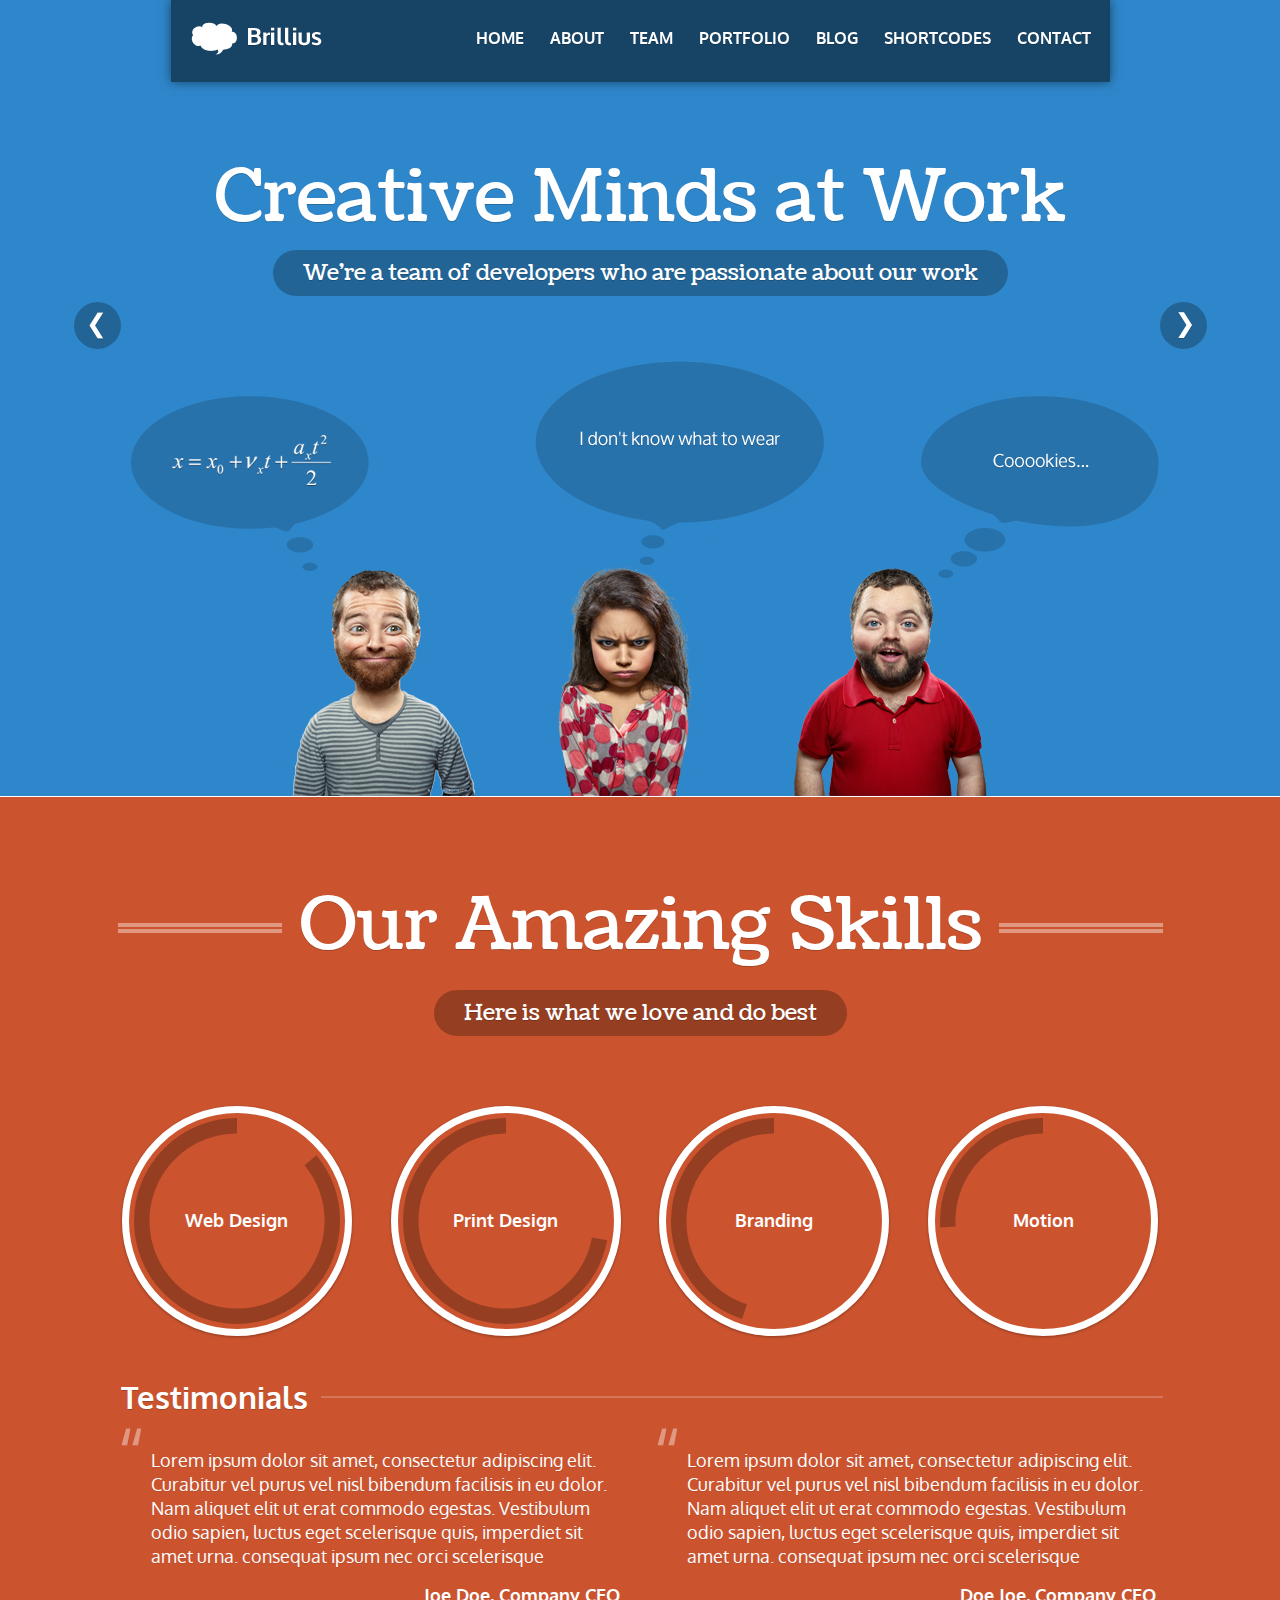
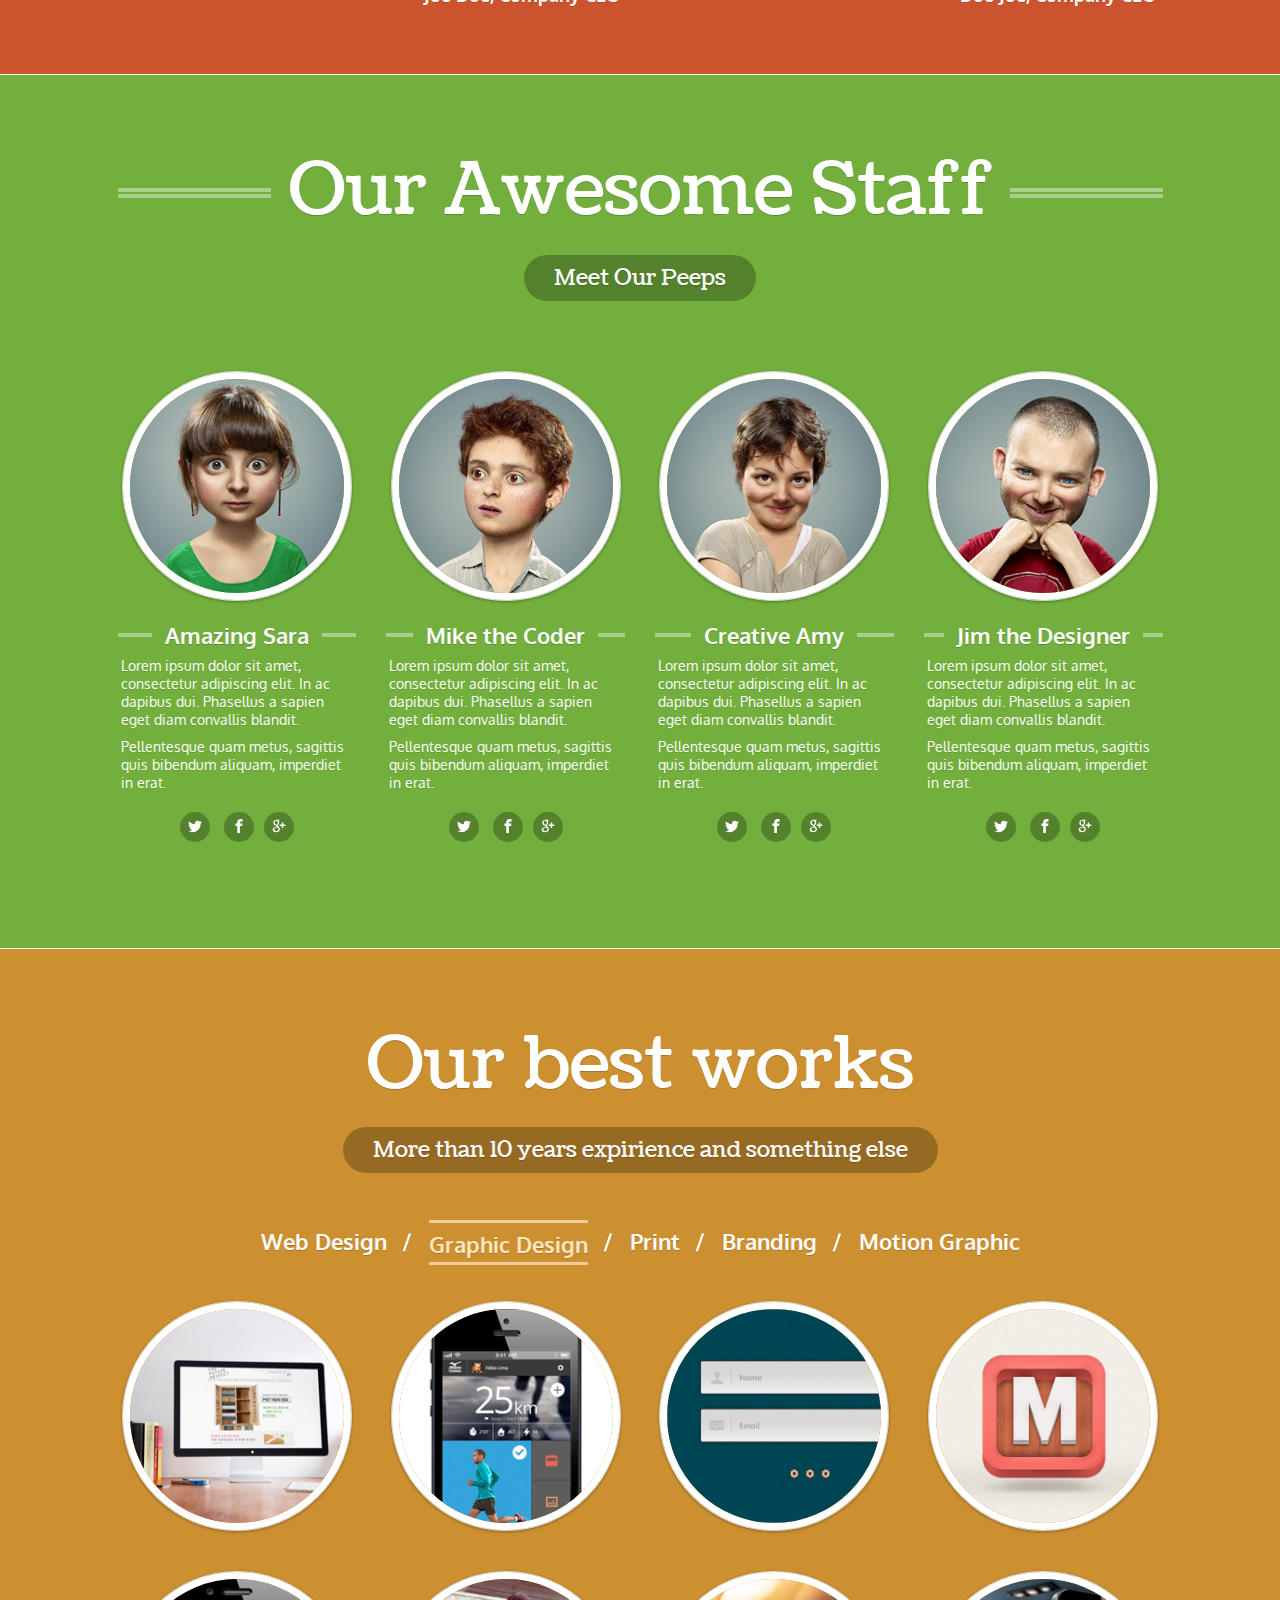
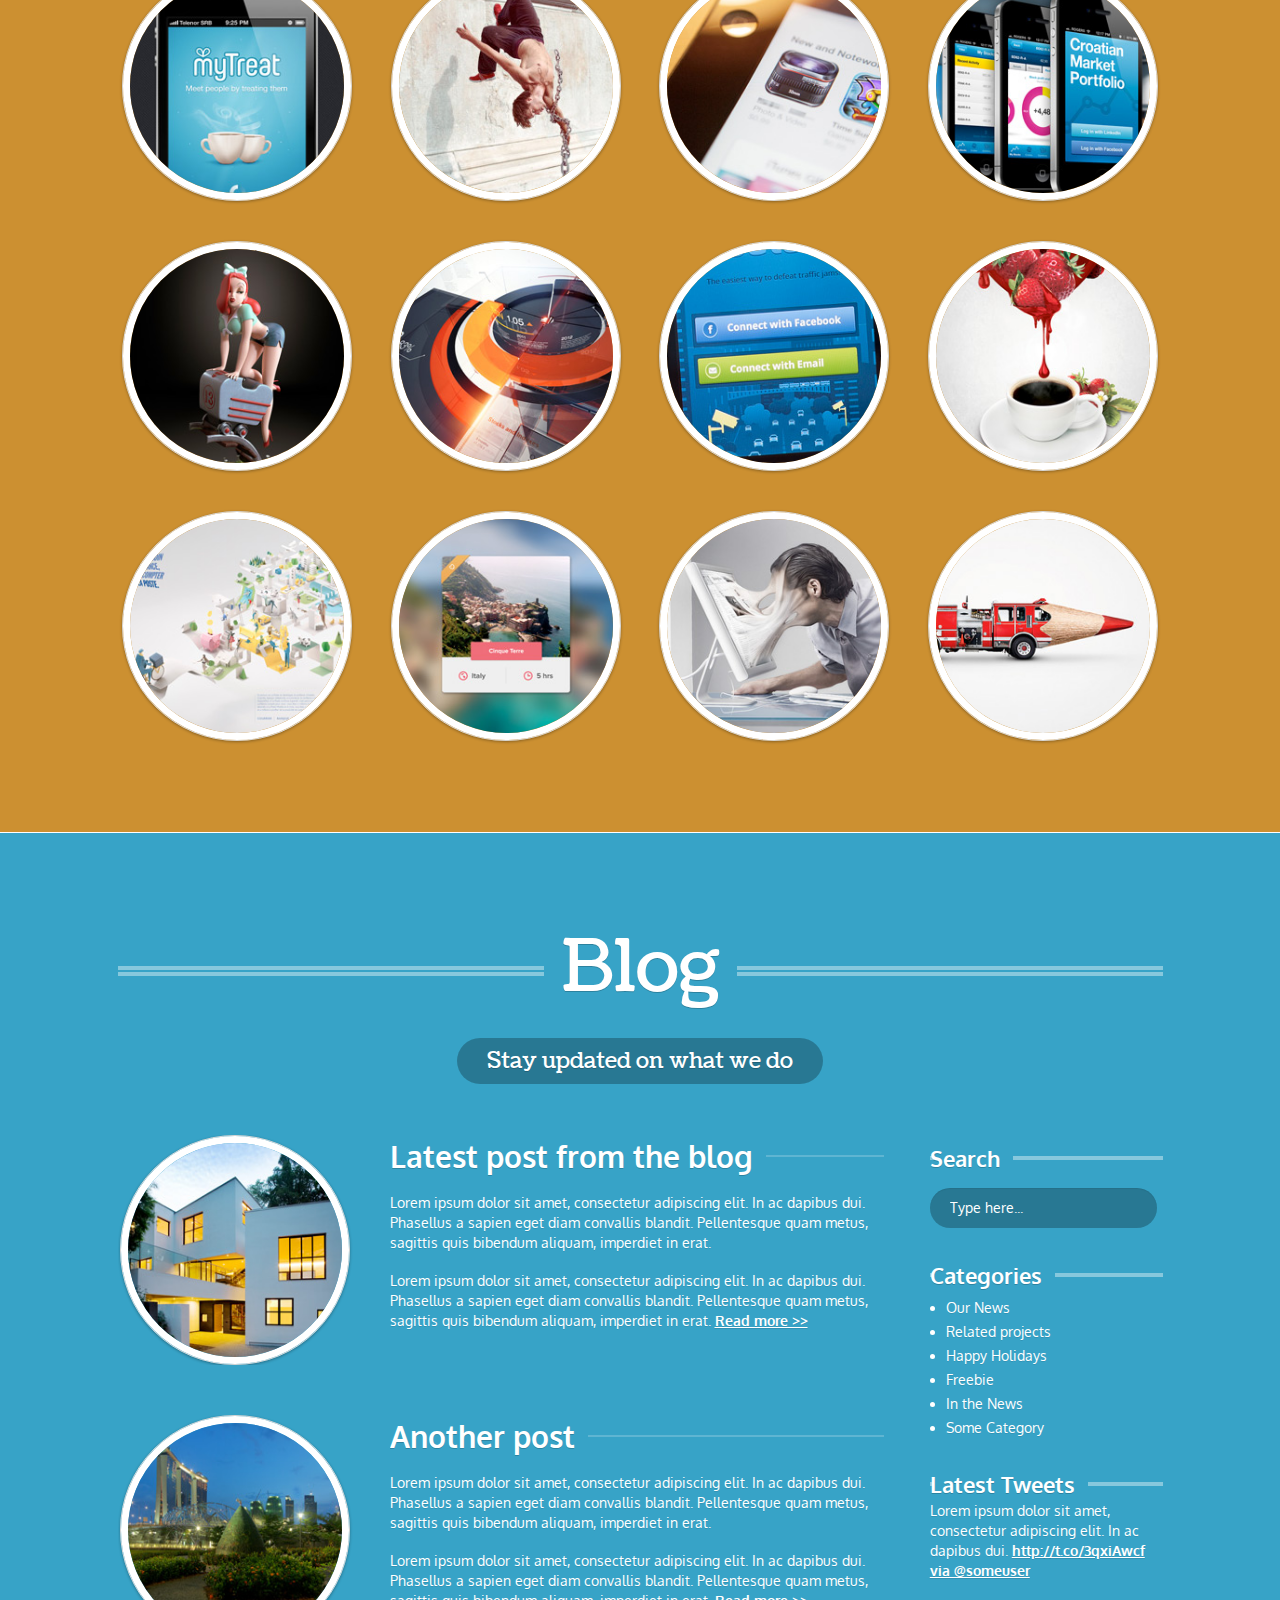
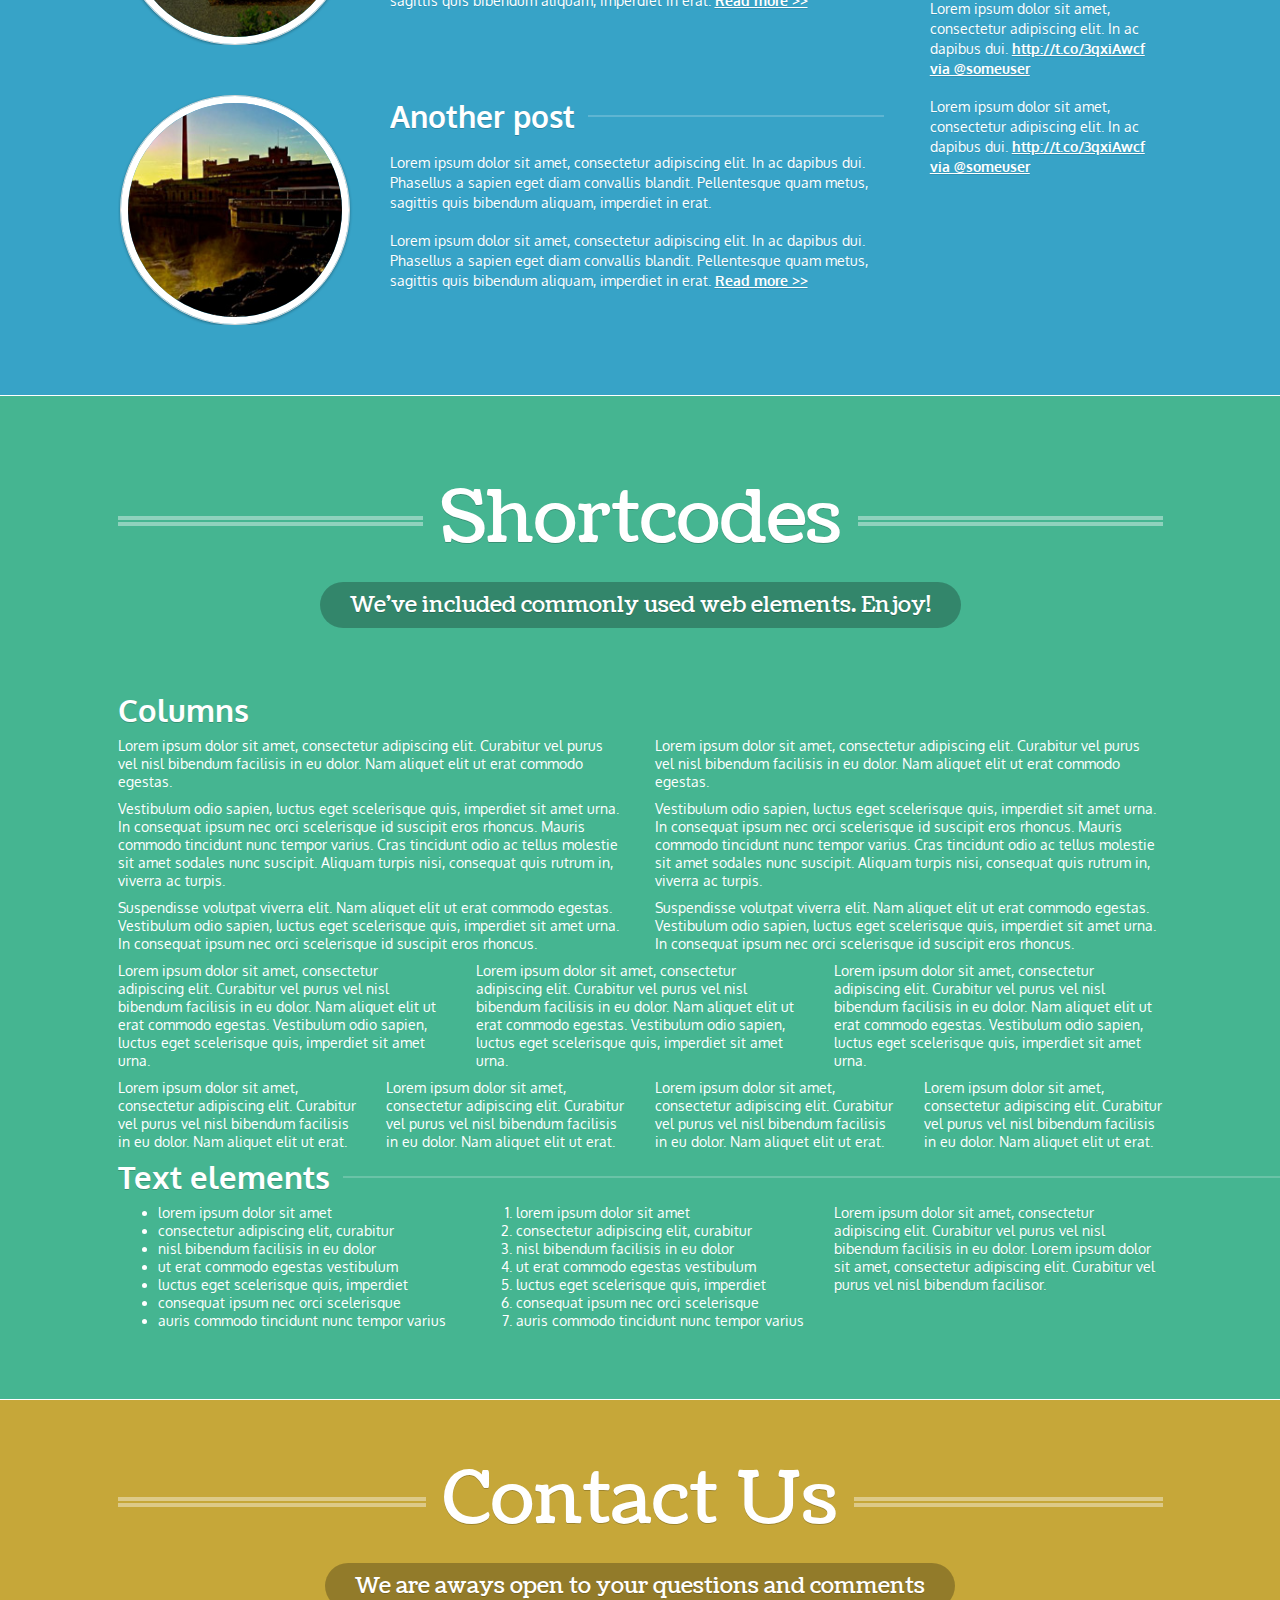
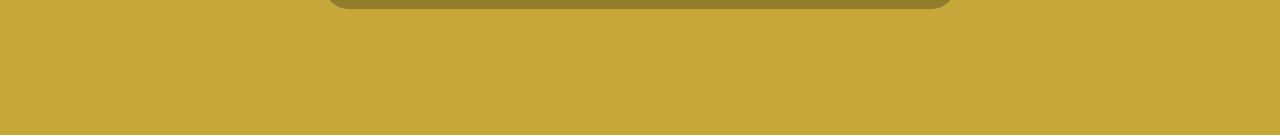
==== commit fa27e17c: "mobile version" ====
--- a/index.html
+++ b/index.html
@@ -12,7 +12,7 @@
 	<link href="css/main.css" rel="stylesheet">
 </head>
 <body>
-<img src="show_index.jpg" alt="" class="pp">
+<!-- <img src="show_index.jpg" alt="" class="pp"> -->
 	<header class="header navbar navbar-fixed-top">
 		<div class="container ">
 			<div class="header-holder">
@@ -317,7 +317,7 @@
 								<div class="media-body post">
 									<h4 class="h3 media-heading big-shadow"><span class="decor-line">Latest post from the blog</span></h4>
 									<p class="small-shadow">Lorem ipsum dolor sit amet, consectetur adipiscing elit. In ac dapibus dui. Phasellus a sapien eget diam convallis blandit.  Pellentesque quam metus, sagittis quis bibendum aliquam, imperdiet in erat.</p>
-									<p class="small-shadow">Lorem ipsum dolor sit amet, consectetur adipiscing elit. In ac dapibus dui. Phasellus a sapien eget diam convallis blandit.  Pellentesque quam metus, sagittis quis bibendum aliquam, imperdiet in erat.<a href="#" class="underline"> Read more >></a></p>
+									<p class="small-shadow">Lorem ipsum dolor sit amet, consectetur adipiscing elit. In ac dapibus dui. Phasellus a sapien eget diam convallis blandit.  Pellentesque quam metus, sagittis quis bibendum aliquam, imperdiet in erat. <a href="#" class="underline">Read more >></a></p>
 								</div>
 							</div>
 						</div>
@@ -335,13 +335,13 @@
 								<div class="media-body post">
 									<h4 class="h3 media-heading big-shadow"><span class="decor-line">Another post</span></h4>
 									<p class="small-shadow">Lorem ipsum dolor sit amet, consectetur adipiscing elit. In ac dapibus dui. Phasellus a sapien eget diam convallis blandit.  Pellentesque quam metus, sagittis quis bibendum aliquam, imperdiet in erat.</p>
-									<p class="small-shadow">Lorem ipsum dolor sit amet, consectetur adipiscing elit. In ac dapibus dui. Phasellus a sapien eget diam convallis blandit.  Pellentesque quam metus, sagittis quis bibendum aliquam, imperdiet in erat.<a href="#" class="underline"> Read more >></a></p>
+									<p class="small-shadow">Lorem ipsum dolor sit amet, consectetur adipiscing elit. In ac dapibus dui. Phasellus a sapien eget diam convallis blandit.  Pellentesque quam metus, sagittis quis bibendum aliquam, imperdiet in erat. <a href="#" class="underline">Read more >></a></p>
 								</div>
 							</div>
 						</div>
 						<div class="article">
 							<div class="media">
-								<div class="media-left media-middle ">
+								<div class="media-left media-middle article-left">
 									<div class="circle-holder">
 										<div class="circle">
 											<a href="#">
@@ -353,7 +353,7 @@
 								<div class="media-body post">
 									<h4 class="h3 media-heading big-shadow"><span class="decor-line">Another post</span></h4>
 									<p class="small-shadow">Lorem ipsum dolor sit amet, consectetur adipiscing elit. In ac dapibus dui. Phasellus a sapien eget diam convallis blandit.  Pellentesque quam metus, sagittis quis bibendum aliquam, imperdiet in erat.</p>
-									<p class="small-shadow">Lorem ipsum dolor sit amet, consectetur adipiscing elit. In ac dapibus dui. Phasellus a sapien eget diam convallis blandit.  Pellentesque quam metus, sagittis quis bibendum aliquam, imperdiet in erat.<a href="#" class="underline"> Read more >></a></p>
+									<p class="small-shadow">Lorem ipsum dolor sit amet, consectetur adipiscing elit. In ac dapibus dui. Phasellus a sapien eget diam convallis blandit.  Pellentesque quam metus, sagittis quis bibendum aliquam, imperdiet in erat. <a href="#" class="underline">Read more >></a></p>
 								</div>
 							</div>
 						</div>
--- a/css/main.css
+++ b/css/main.css
@@ -69,6 +69,12 @@
   box-shadow: 0px 0px 10px 0px rgba(0, 0, 0, 0.5);
 }
 
+@media (max-width: 767px) {
+  .header-holder {
+    margin: 0 -15px;
+  }
+}
+
 @media (max-width: 991px) {
   .header-holder .navbar-header {
     text-align: center;
@@ -102,6 +108,20 @@
 .navbar .navbar-nav > li > a:hover, .navbar .navbar-nav > li > a.active {
   background: rgba(0, 0, 0, 0.2);
   color: #fff;
+}
+
+@media (max-width: 992px) {
+  .navbar .navbar-right {
+    float: none !important;
+    text-align: center;
+  }
+}
+
+@media (max-width: 992px) {
+  .navbar .navbar-right li {
+    display: inline-block;
+    float: none;
+  }
 }
 
 .nav-select {
@@ -140,17 +160,6 @@
 
 .carousel-holder {
   padding: 0 0 0 13px;
-  /*	overflow: hidden;
-
-	.carousel{
-		width: 9999px;
-	}
-	.slide{
-		float: left;
-	}
-	.slick-slider{
-		width: auto;
-	}*/
 }
 
 .slick-slider .slick-prev,
@@ -223,6 +232,13 @@
   position: relative;
   padding: 5px;
   margin: 0 auto;
+  box-shadow: 0 1px 3px rgba(0, 0, 0, 0.32);
+}
+
+@media (max-width: 768px) {
+  .about .skill {
+    margin: 0 auto 30px;
+  }
 }
 
 .about .skill .skill__title {
@@ -335,6 +351,13 @@
   left: -999px;
 }
 
+@media (max-width: 480px) {
+  .decor:before, .decor:after {
+    content: '';
+    display: none;
+  }
+}
+
 .decor-band {
   display: inline-block;
   position: relative;
@@ -395,7 +418,7 @@
   border-radius: 50%;
   display: inline-block;
   margin: 0 10px 0 0;
-  padding: 5px 0;
+  padding: 7px 0;
 }
 
 .team .caption .socials-bg:last-child {
@@ -443,6 +466,18 @@
 
 .portfolio .portfolio-holder .row {
   margin-bottom: 28px;
+}
+
+@media (max-width: 768px) {
+  .portfolio .portfolio-holder .row {
+    margin-bottom: 0;
+  }
+}
+
+@media (max-width: 768px) {
+  .portfolio .portfolio-holder .circle {
+    margin-bottom: 30px;
+  }
 }
 
 .filter {
@@ -528,7 +563,7 @@
 .article .circle-holder {
   width: 230px;
   height: 230px;
-  margin: 0 0 40px 0;
+  margin: 0 auto 40px;
 }
 
 @media (min-width: 768px) {
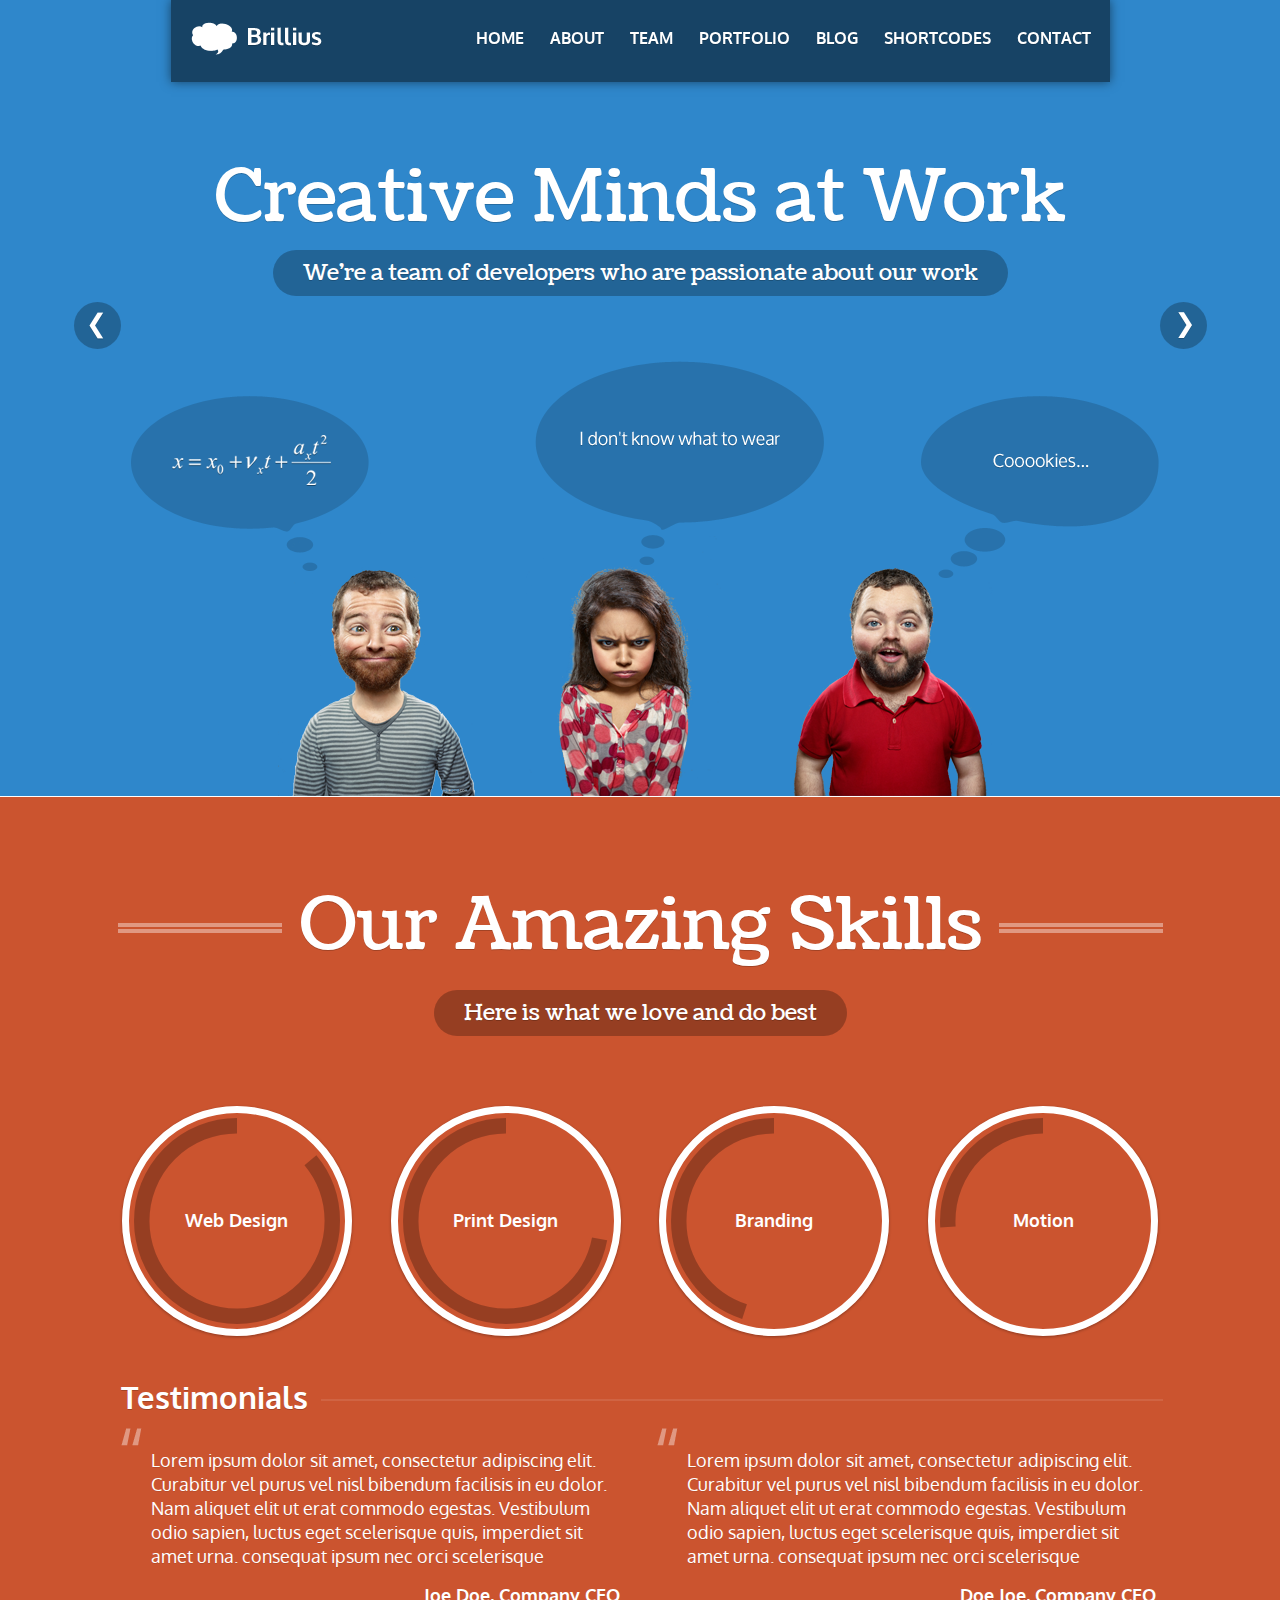
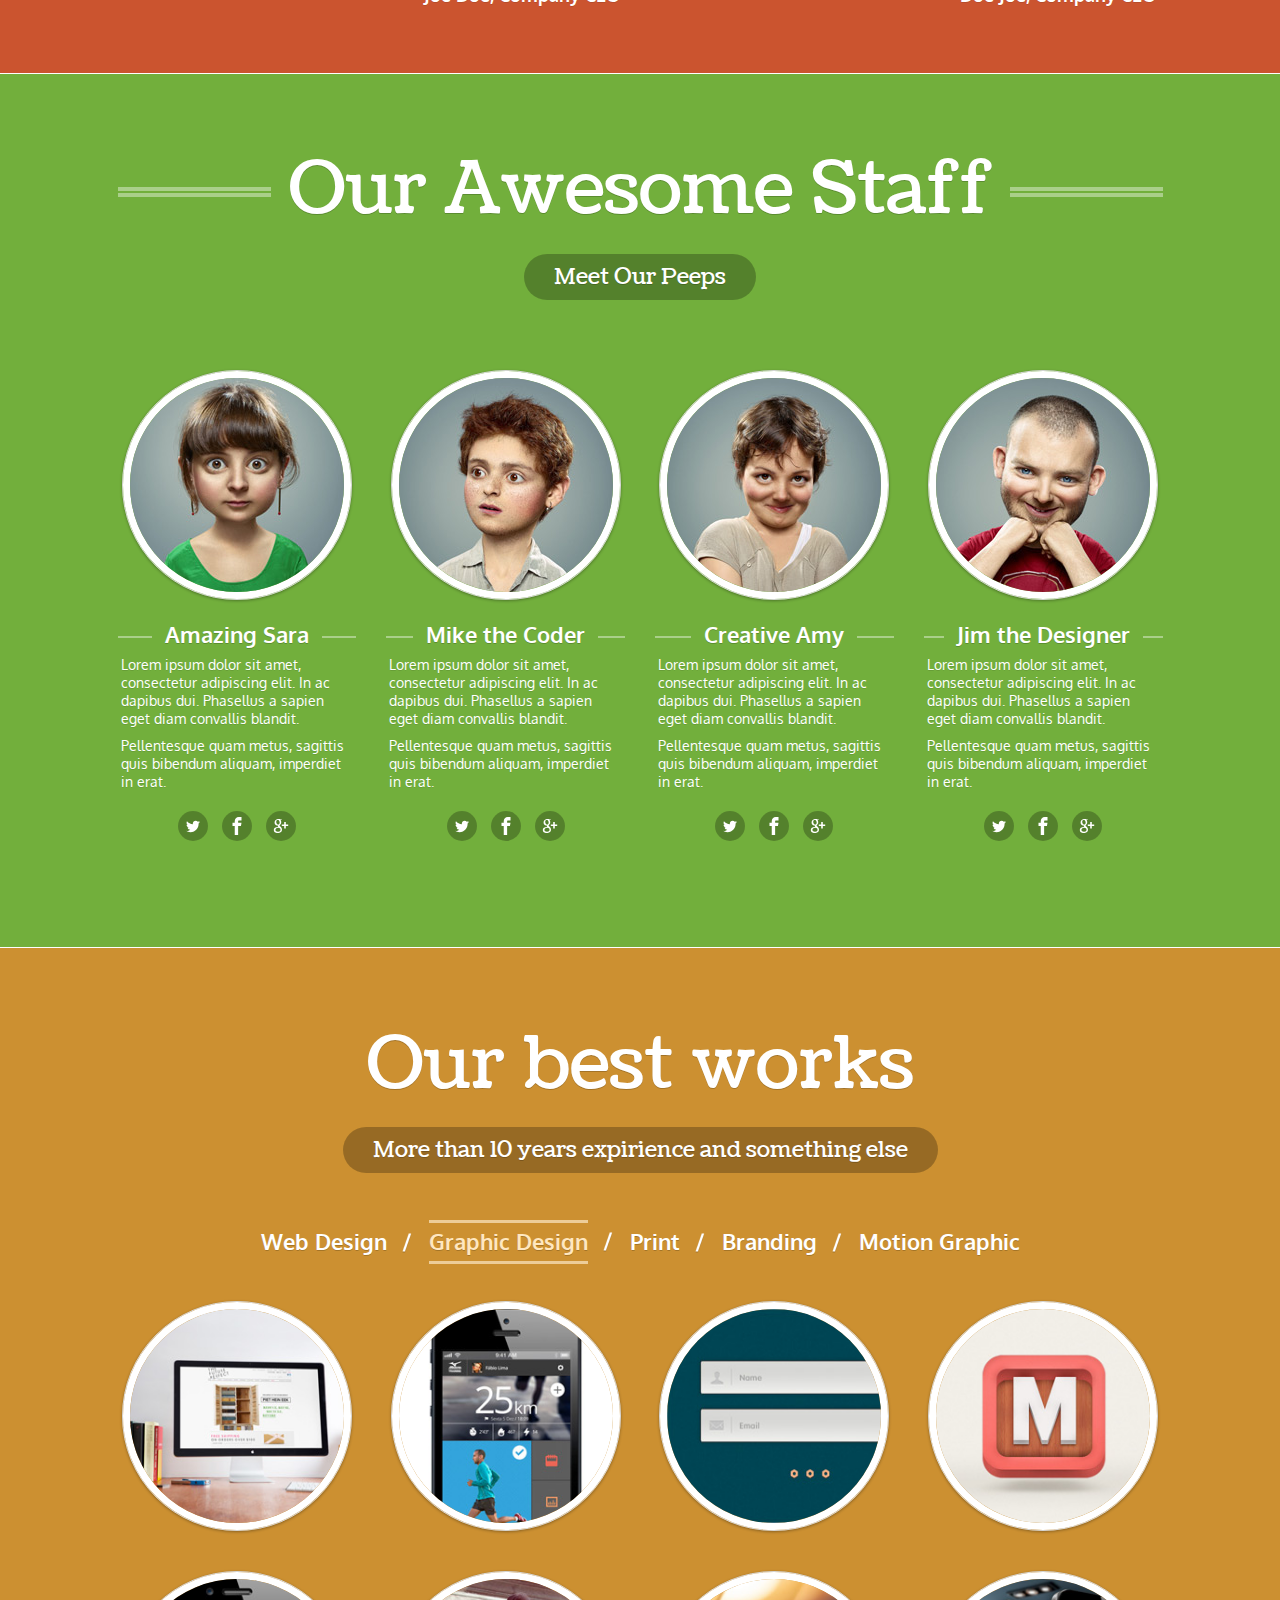
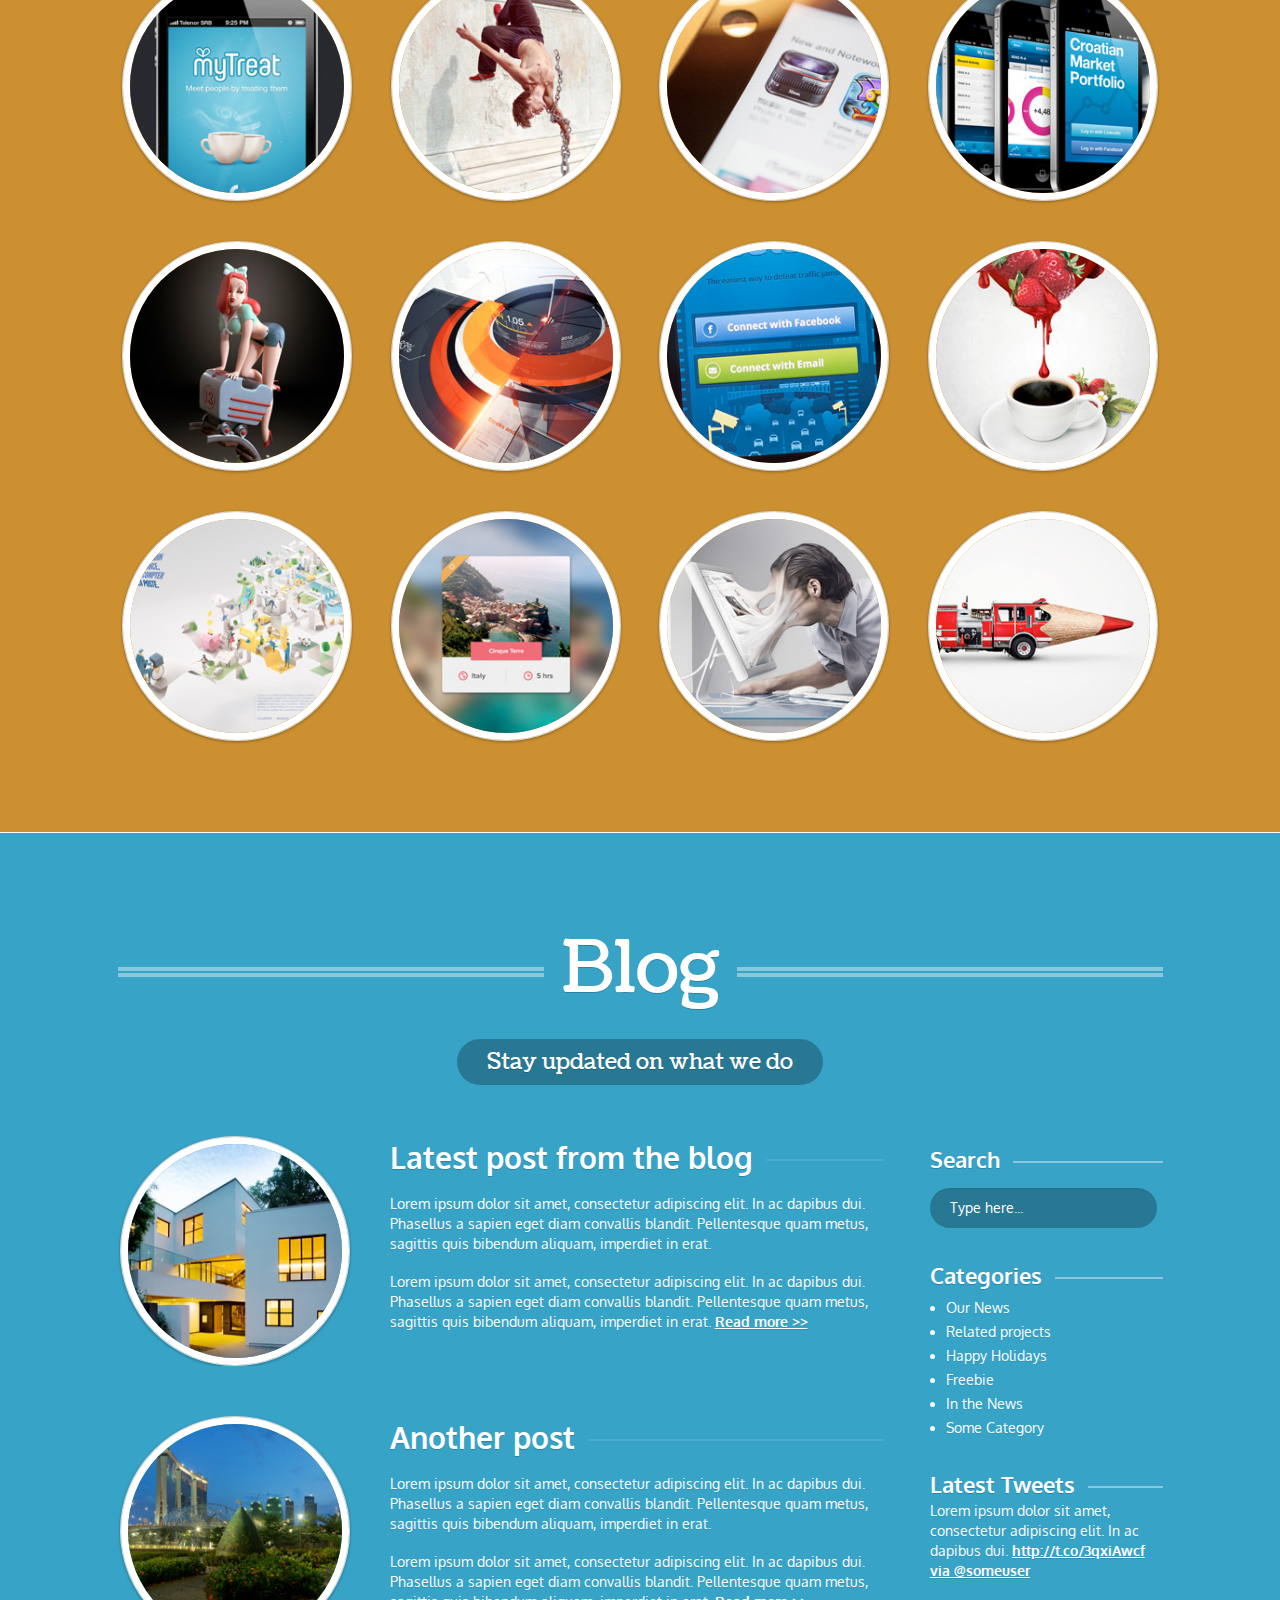
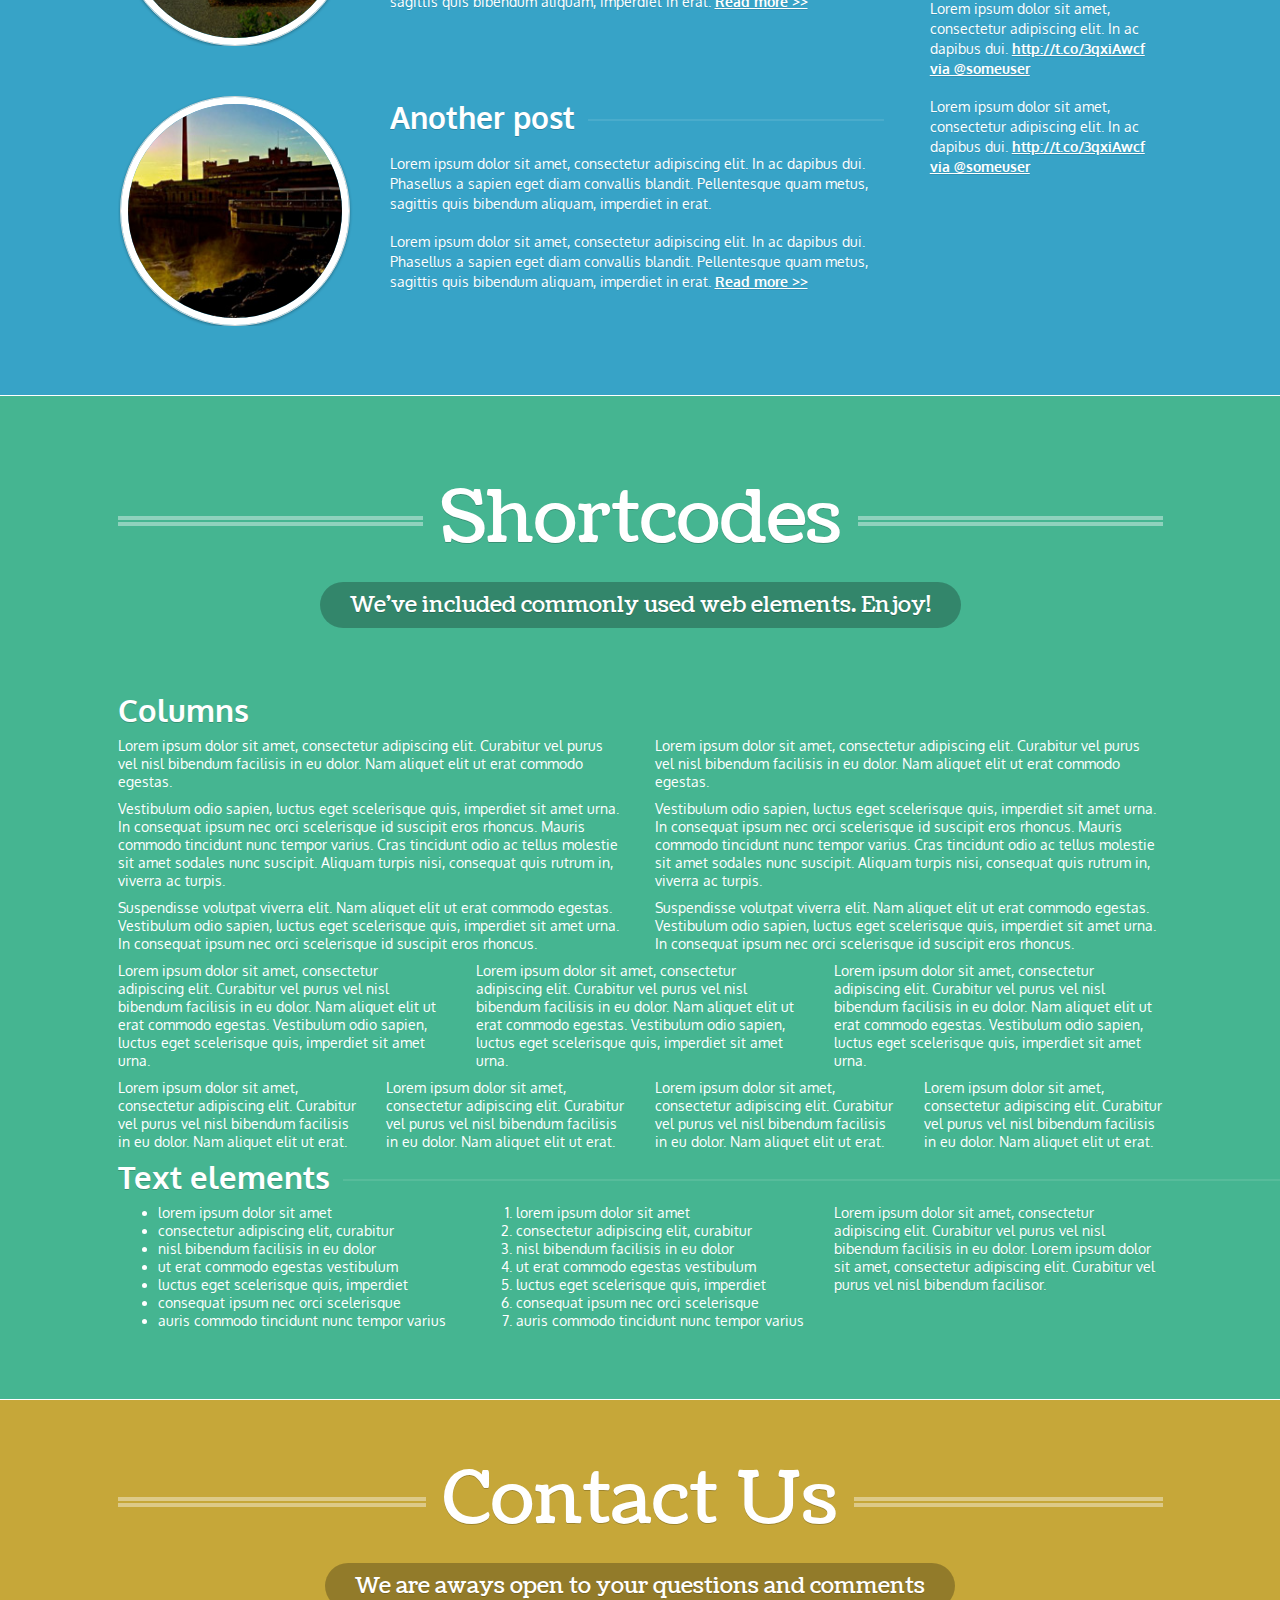
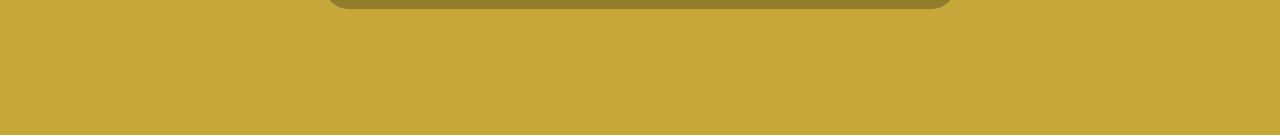
==== commit 45a55ae8: "fixed bugs" ====
--- a/index.html
+++ b/index.html
@@ -24,7 +24,7 @@
 						<li role="presentation" class="active"><a class="big-shadow" href="#home">Home</a></li>
 						<li role="presentation"><a class="big-shadow" href="#about">About</a></li>
 						<li role="presentation"><a class="big-shadow" href="#team">Team</a></li>
-						<li rolebn="presentation"><a class="big-shadow" href="#portfolio">Portfolio</a></li>
+						<li role="presentation"><a class="big-shadow" href="#portfolio">Portfolio</a></li>
 						<li role="presentation"><a class="big-shadow" href="#blog">Blog</a></li>
 						<li role="presentation"><a class="big-shadow" href="#shortcodes">Shortcodes</a></li>
 						<li role="presentation"><a class="big-shadow" href="#contact">Contact</a></li>
@@ -42,16 +42,16 @@
 			<div class="carousel-holder">
 				<div class="carousel" id="carousel">
 					<div class="slide">
-						<img src="images/slide-01.png" class="img-responsive">
+						<img src="images/slide-01.png" class="img-responsive" alt="">
 					</div>
 					<div class="slide">
-						<img src="images/slide-02.jpg" class="img-responsive">
+						<img src="images/slide-02.jpg" class="img-responsive" alt="">
 					</div>
 					<div class="slide">
-						<img src="images/slide-01.png" class="img-responsive">
+						<img src="images/slide-01.png" class="img-responsive" alt="">
 					</div>
 					<div class="slide">
-						<img src="images/slide-02.jpg" class="img-responsive">
+						<img src="images/slide-02.jpg" class="img-responsive" alt="">
 					</div>
 				</div>
 			</div>
@@ -68,25 +68,25 @@
 				<div class="col-sm-6 col-md-3">
 					<div class="skill ">
 						<span class="skill__title">Web Design</span>
-						<input class="knob" value="86" class="dial" readonly data-skin="tron" data-width="100%" data-bgColor="transparent" data-fgColor="rgba(0,0,0,0.26)" data-displayInput="false" data-thickness=".15" data-displayPrevious=true>
+						<input class="knob" value="86" readonly data-skin="tron" data-width="100%" data-bgColor="transparent" data-fgColor="rgba(0,0,0,0.26)" data-displayInput="false" data-thickness=".15" data-displayPrevious=true>
 					</div>
 				</div>
 				<div class="col-sm-6 col-md-3">
 					<div class="skill ">
 						<span class="skill__title">Print Design</span>
-						<input class="knob" value="72" class="dial" readonly data-skin="tron" data-width="100%" data-bgColor="transparent" data-fgColor="rgba(0,0,0,0.26)" data-displayInput="false" data-thickness=".15" data-displayPrevious=true>
+						<input class="knob" value="72" readonly data-skin="tron" data-width="100%" data-bgColor="transparent" data-fgColor="rgba(0,0,0,0.26)" data-displayInput="false" data-thickness=".15" data-displayPrevious=true>
 					</div>
 				</div>
 				<div class="col-sm-6 col-md-3">
 					<div class="skill ">
 						<span class="skill__title">Branding</span>
-						<input class="knob" value="45" class="dial" readonly data-skin="tron" data-width="100%" data-bgColor="transparent" data-fgColor="rgba(0,0,0,0.26)" data-displayInput="false" data-thickness=".15" data-displayPrevious=true>
+						<input class="knob" value="45" readonly data-skin="tron" data-width="100%" data-bgColor="transparent" data-fgColor="rgba(0,0,0,0.26)" data-displayInput="false" data-thickness=".15" data-displayPrevious=true>
 					</div>
 				</div>
 				<div class="col-sm-6 col-md-3">
 					<div class="skill ">
 						<span class="skill__title">Motion</span>
-						<input class="knob" value="26" class="dial" readonly data-skin="tron" data-width="100%" data-bgColor="transparent" data-fgColor="rgba(0,0,0,0.26)" data-displayInput="false" data-thickness=".15" data-displayPrevious=true>
+						<input class="knob" value="26" readonly data-skin="tron" data-width="100%" data-bgColor="transparent" data-fgColor="rgba(0,0,0,0.26)" data-displayInput="false" data-thickness=".15" data-displayPrevious=true>
 					</div>
 				</div>
 			</div>
@@ -126,9 +126,9 @@
 							<p class="small-shadow">Lorem ipsum dolor sit amet, consectetur adipiscing elit. In ac dapibus dui. Phasellus a sapien eget diam convallis blandit.</p>
 							<p class="small-shadow">Pellentesque quam metus, sagittis quis bibendum aliquam, imperdiet in erat.</p>
 							<div class="socials clearfix">
-								<a class="socials-bg" href=""><svg class="icon icon-twitter"><use xlink:href="images/sprite.svg#icon-twitter"></use></svg></a>
-								<a class="socials-bg" href=""><svg class="icon icon-facebook"><use xlink:href="images/sprite.svg#icon-facebook"></use></svg>
-								<a class="socials-bg" href=""><svg class="icon icon-google+"><use xlink:href="images/sprite.svg#icon-google+"></use></svg></a>
+								<a class="socials-bg" href="#"><svg class="icon icon-tw"><use xlink:href="images/sprite.svg#icon-twitter"></use></svg></a>
+								<a class="socials-bg" href="#"><svg class="icon icon-fb"><use xlink:href="images/sprite.svg#icon-facebook"></use></svg></a>
+								<a class="socials-bg" href="#"><svg class="icon icon-gl"><use xlink:href="images/sprite.svg#icon-google+"></use></svg></a>
 							</div>
 						</div>
 					</div>
@@ -143,9 +143,9 @@
 							<p class="small-shadow">Lorem ipsum dolor sit amet, consectetur adipiscing elit. In ac dapibus dui. Phasellus a sapien eget diam convallis blandit.</p>
 							<p class="small-shadow">Pellentesque quam metus, sagittis quis bibendum aliquam, imperdiet in erat.</p>
 							<div class="socials">
-								<a class="socials-bg" href=""><svg class="icon icon-twitter"><use xlink:href="images/sprite.svg#icon-twitter"></use></svg></a>
-								<a class="socials-bg" href=""><svg class="icon icon-facebook"><use xlink:href="images/sprite.svg#icon-facebook"></use></svg>
-								<a class="socials-bg" href=""><svg class="icon icon-google+"><use xlink:href="images/sprite.svg#icon-google+"></use></svg></a>
+								<a class="socials-bg" href="#"><svg class="icon icon-tw"><use xlink:href="images/sprite.svg#icon-twitter"></use></svg></a>
+								<a class="socials-bg" href="#"><svg class="icon icon-fb"><use xlink:href="images/sprite.svg#icon-facebook"></use></svg></a>
+								<a class="socials-bg" href="#"><svg class="icon icon-gl"><use xlink:href="images/sprite.svg#icon-google+"></use></svg></a>
 							</div>
 						</div>
 					</div>
@@ -160,9 +160,9 @@
 							<p class="small-shadow">Lorem ipsum dolor sit amet, consectetur adipiscing elit. In ac dapibus dui. Phasellus a sapien eget diam convallis blandit.</p>
 							<p class="small-shadow">Pellentesque quam metus, sagittis quis bibendum aliquam, imperdiet in erat.</p>
 							<div class="socials">
-								<a class="socials-bg" href=""><svg class="icon icon-twitter"><use xlink:href="images/sprite.svg#icon-twitter"></use></svg></a>
-								<a class="socials-bg" href=""><svg class="icon icon-facebook"><use xlink:href="images/sprite.svg#icon-facebook"></use></svg>
-								<a class="socials-bg" href=""><svg class="icon icon-google+"><use xlink:href="images/sprite.svg#icon-google+"></use></svg></a>
+								<a class="socials-bg" href="#"><svg class="icon icon-tw"><use xlink:href="images/sprite.svg#icon-twitter"></use></svg></a>
+								<a class="socials-bg" href="#"><svg class="icon icon-fb"><use xlink:href="images/sprite.svg#icon-facebook"></use></svg></a>
+								<a class="socials-bg" href="#"><svg class="icon icon-gl"><use xlink:href="images/sprite.svg#icon-google+"></use></svg></a>
 							</div>
 						</div>
 					</div>
@@ -177,9 +177,9 @@
 							<p class="small-shadow">Lorem ipsum dolor sit amet, consectetur adipiscing elit. In ac dapibus dui. Phasellus a sapien eget diam convallis blandit.</p>
 							<p class="small-shadow">Pellentesque quam metus, sagittis quis bibendum aliquam, imperdiet in erat.</p>
 							<div class="socials">
-								<a class="socials-bg" href=""><svg class="icon icon-twitter"><use xlink:href="images/sprite.svg#icon-twitter"></use></svg></a>
-								<a class="socials-bg" href=""><svg class="icon icon-facebook"><use xlink:href="images/sprite.svg#icon-facebook"></use></svg>
-								<a class="socials-bg" href=""><svg class="icon icon-google+"><use xlink:href="images/sprite.svg#icon-google+"></use></svg></a>
+								<a class="socials-bg" href="#"><svg class="icon icon-tw"><use xlink:href="images/sprite.svg#icon-twitter"></use></svg></a>
+								<a class="socials-bg" href="#"><svg class="icon icon-fb"><use xlink:href="images/sprite.svg#icon-facebook"></use></svg></a>
+								<a class="socials-bg" href="#"><svg class="icon icon-gl"><use xlink:href="images/sprite.svg#icon-google+"></use></svg></a>
 							</div>
 						</div>
 					</div>
@@ -302,59 +302,57 @@
 			</header>
 			<div class="row">
 				<div class="col-sm-9">
-					<div class="content">
-						<div class="article">
-							<div class="media">
-								<div class="media-left media-middle article-left">
-									<div class="circle-holder">
-										<div class="circle">
-											<a href="#">
-											<img class="media-object img-responsive img-circle" src="images/blog-img01.jpg" alt="">
-											</a>
-										</div>
+					<div class="article">
+						<div class="media">
+							<div class="media-left media-middle article-left">
+								<div class="circle-holder">
+									<div class="circle">
+										<a href="#">
+										<img class="media-object img-responsive img-circle" src="images/blog-img01.jpg" alt="">
+										</a>
 									</div>
 								</div>
-								<div class="media-body post">
-									<h4 class="h3 media-heading big-shadow"><span class="decor-line">Latest post from the blog</span></h4>
-									<p class="small-shadow">Lorem ipsum dolor sit amet, consectetur adipiscing elit. In ac dapibus dui. Phasellus a sapien eget diam convallis blandit.  Pellentesque quam metus, sagittis quis bibendum aliquam, imperdiet in erat.</p>
-									<p class="small-shadow">Lorem ipsum dolor sit amet, consectetur adipiscing elit. In ac dapibus dui. Phasellus a sapien eget diam convallis blandit.  Pellentesque quam metus, sagittis quis bibendum aliquam, imperdiet in erat. <a href="#" class="underline">Read more >></a></p>
-								</div>
-							</div>
-						</div>
-						<div class="article">
-							<div class="media">
-								<div class="media-left media-middle article-left">
-									<div class="circle-holder">
-										<div class="circle">
-											<a href="#">
-											<img class="media-object img-responsive img-circle" src="images/blog-img02.jpg" alt="">
-											</a>
-										</div>
+							</div>
+							<div class="media-body post">
+								<h4 class="h3 media-heading big-shadow"><span class="decor-line">Latest post from the blog</span></h4>
+								<p class="small-shadow">Lorem ipsum dolor sit amet, consectetur adipiscing elit. In ac dapibus dui. Phasellus a sapien eget diam convallis blandit.  Pellentesque quam metus, sagittis quis bibendum aliquam, imperdiet in erat.</p>
+								<p class="small-shadow">Lorem ipsum dolor sit amet, consectetur adipiscing elit. In ac dapibus dui. Phasellus a sapien eget diam convallis blandit.  Pellentesque quam metus, sagittis quis bibendum aliquam, imperdiet in erat. <a href="#" class="underline">Read more >></a></p>
+							</div>
+						</div>
+					</div>
+					<div class="article">
+						<div class="media">
+							<div class="media-left media-middle article-left">
+								<div class="circle-holder">
+									<div class="circle">
+										<a href="#">
+										<img class="media-object img-responsive img-circle" src="images/blog-img02.jpg" alt="">
+										</a>
 									</div>
 								</div>
-								<div class="media-body post">
-									<h4 class="h3 media-heading big-shadow"><span class="decor-line">Another post</span></h4>
-									<p class="small-shadow">Lorem ipsum dolor sit amet, consectetur adipiscing elit. In ac dapibus dui. Phasellus a sapien eget diam convallis blandit.  Pellentesque quam metus, sagittis quis bibendum aliquam, imperdiet in erat.</p>
-									<p class="small-shadow">Lorem ipsum dolor sit amet, consectetur adipiscing elit. In ac dapibus dui. Phasellus a sapien eget diam convallis blandit.  Pellentesque quam metus, sagittis quis bibendum aliquam, imperdiet in erat. <a href="#" class="underline">Read more >></a></p>
-								</div>
-							</div>
-						</div>
-						<div class="article">
-							<div class="media">
-								<div class="media-left media-middle article-left">
-									<div class="circle-holder">
-										<div class="circle">
-											<a href="#">
-											<img class="media-object img-responsive img-circle" src="images/blog-img03.jpg" alt="">
-											</a>
-										</div>
+							</div>
+							<div class="media-body post">
+								<h4 class="h3 media-heading big-shadow"><span class="decor-line">Another post</span></h4>
+								<p class="small-shadow">Lorem ipsum dolor sit amet, consectetur adipiscing elit. In ac dapibus dui. Phasellus a sapien eget diam convallis blandit.  Pellentesque quam metus, sagittis quis bibendum aliquam, imperdiet in erat.</p>
+								<p class="small-shadow">Lorem ipsum dolor sit amet, consectetur adipiscing elit. In ac dapibus dui. Phasellus a sapien eget diam convallis blandit.  Pellentesque quam metus, sagittis quis bibendum aliquam, imperdiet in erat. <a href="#" class="underline">Read more >></a></p>
+							</div>
+						</div>
+					</div>
+					<div class="article">
+						<div class="media">
+							<div class="media-left media-middle article-left">
+								<div class="circle-holder">
+									<div class="circle">
+										<a href="#">
+										<img class="media-object img-responsive img-circle" src="images/blog-img03.jpg" alt="">
+										</a>
 									</div>
 								</div>
-								<div class="media-body post">
-									<h4 class="h3 media-heading big-shadow"><span class="decor-line">Another post</span></h4>
-									<p class="small-shadow">Lorem ipsum dolor sit amet, consectetur adipiscing elit. In ac dapibus dui. Phasellus a sapien eget diam convallis blandit.  Pellentesque quam metus, sagittis quis bibendum aliquam, imperdiet in erat.</p>
-									<p class="small-shadow">Lorem ipsum dolor sit amet, consectetur adipiscing elit. In ac dapibus dui. Phasellus a sapien eget diam convallis blandit.  Pellentesque quam metus, sagittis quis bibendum aliquam, imperdiet in erat. <a href="#" class="underline">Read more >></a></p>
-								</div>
+							</div>
+							<div class="media-body post">
+								<h4 class="h3 media-heading big-shadow"><span class="decor-line">Another post</span></h4>
+								<p class="small-shadow">Lorem ipsum dolor sit amet, consectetur adipiscing elit. In ac dapibus dui. Phasellus a sapien eget diam convallis blandit.  Pellentesque quam metus, sagittis quis bibendum aliquam, imperdiet in erat.</p>
+								<p class="small-shadow">Lorem ipsum dolor sit amet, consectetur adipiscing elit. In ac dapibus dui. Phasellus a sapien eget diam convallis blandit.  Pellentesque quam metus, sagittis quis bibendum aliquam, imperdiet in erat. <a href="#" class="underline">Read more >></a></p>
 							</div>
 						</div>
 					</div>
@@ -363,7 +361,7 @@
 					<div class="sidebar">
 						<div class="item">
 							<div class="search">
-								<label for="search"><h4 class="big-shadow"><span class="decor-band">Search</span></h4></label>
+								<label for="search" class="h4 big-shadow"><span class="decor-band">Search</span></label>
 								<input type="search" class="form-control" id="search" placeholder="Type here...">
 							</div>
 						</div>
--- a/css/main.css
+++ b/css/main.css
@@ -53,7 +53,8 @@
 }
 
 h3,
-h4 {
+h4,
+.h4 {
   font-family: Oxygen, Arial, sans-serif;
   font-weight: bold;
   margin: 0 0 10px;
@@ -101,7 +102,7 @@
 }
 
 .navbar .navbar-nav > li > a {
-  padding: 28px 13px 32px;
+  padding: 28px 13px 34px;
   text-transform: uppercase;
 }
 
@@ -149,10 +150,10 @@
 }
 
 .heading .title {
-  font: 22px/2 Coustard, Arial, serif;
+  font: 22px/1.182 Coustard, Arial, serif;
   font-weight: normal;
   background: rgba(0, 0, 0, 0.26);
-  padding: 1px 30px;
+  padding: 10px 30px;
   border-radius: 45px;
   margin: 0 0 47px 0;
   display: inline-block;
@@ -187,6 +188,11 @@
   background: url(../images/arrow-prev.png) 0 0 no-repeat;
 }
 
+.slick-slider .slick-prev:hover,
+.slick-slider .slick-next:hover {
+  background: rgba(0, 0, 0, 0.4);
+}
+
 .slick-slider .slick-prev {
   left: 0;
 }
@@ -215,7 +221,7 @@
 
 .about {
   background: #cb542f;
-  padding: 89px 0 62px;
+  padding: 89px 0 61px;
 }
 
 .about .skill-holder {
@@ -322,9 +328,10 @@
   transform: translate(0, -50%);
   content: '';
   height: 1px;
-  border: 1px solid rgba(255, 255, 255, 0.2);
+  background: rgba(255, 255, 255, 0.2);
   left: 100%;
   right: -999px;
+  margin: 3px 0 0;
 }
 
 .decor {
@@ -372,9 +379,10 @@
   transform: translate(0, -50%);
   content: '';
   height: 2px;
-  border: 2px solid rgba(255, 255, 255, 0.4);
+  background: rgba(255, 255, 255, 0.4);
   left: 100%;
   right: -999px;
+  margin: 3px 0 0;
 }
 
 .decor-band:before {
@@ -416,9 +424,29 @@
   width: 30px;
   height: 30px;
   border-radius: 50%;
-  display: inline-block;
+  display: -webkit-inline-flex;
+  display: -ms-inline-flexbox;
+  display: inline-flex;
+  vertical-align: middle;
+  -webkit-justify-content: center;
+      -ms-flex-pack: center;
+          justify-content: center;
+  -webkit-align-items: center;
+      -ms-flex-align: center;
+          align-items: center;
   margin: 0 10px 0 0;
-  padding: 7px 0;
+}
+
+.team .caption .socials-bg .icon-tw {
+  font-size: 14px;
+}
+
+.team .caption .socials-bg .icon-fb {
+  font-size: 18px;
+}
+
+.team .caption .socials-bg .icon-gl {
+  font-size: 16px;
 }
 
 .team .caption .socials-bg:last-child {
@@ -453,7 +481,7 @@
 
 .portfolio {
   background: #cc9031;
-  padding: 76px 0 51px;
+  padding: 77px 0 51px;
 }
 
 .portfolio .h1 {
@@ -526,12 +554,15 @@
   border: solid #edcd99;
   border-width: 3px 0 3px 0;
   color: #ffe7c0;
-  padding: 7px 0 4px;
+  padding: 4px 0 6px;
 }
 
 .blog {
   background: #37a3c7;
-  padding: 95px 0 20px;
+  padding: 96px 0 19px;
+  /*.content{
+		overflow: hidden;
+	}*/
 }
 
 .blog .decor {
@@ -540,10 +571,6 @@
 
 .blog .title {
   margin: 0 0 33px;
-}
-
-.blog .content {
-  overflow: hidden;
 }
 
 .blog .post {
@@ -558,6 +585,7 @@
 
 .article {
   margin: 0 10px 50px 0;
+  overflow: hidden;
 }
 
 .article .circle-holder {
@@ -634,7 +662,7 @@
 }
 
 .search label {
-  margin-bottom: 8px;
+  margin-bottom: 17px;
 }
 
 .underline {
@@ -653,14 +681,12 @@
   padding: 60px 0;
 }
 
-.pp {
-  position: absolute;
-  top: 0;
-  left: 50%;
-  -webkit-transform: translateX(-50%);
-      -ms-transform: translateX(-50%);
-          transform: translateX(-50%);
-  z-index: 999;
-  opacity: .5;
-  pointer-events: none;
-}
+/*.pp{
+	position: absolute;
+	top: 0;
+	left:50%;
+	transform: translateX(-50%);
+	z-index: 999;
+	opacity: .5;
+	pointer-events: none;
+}*/
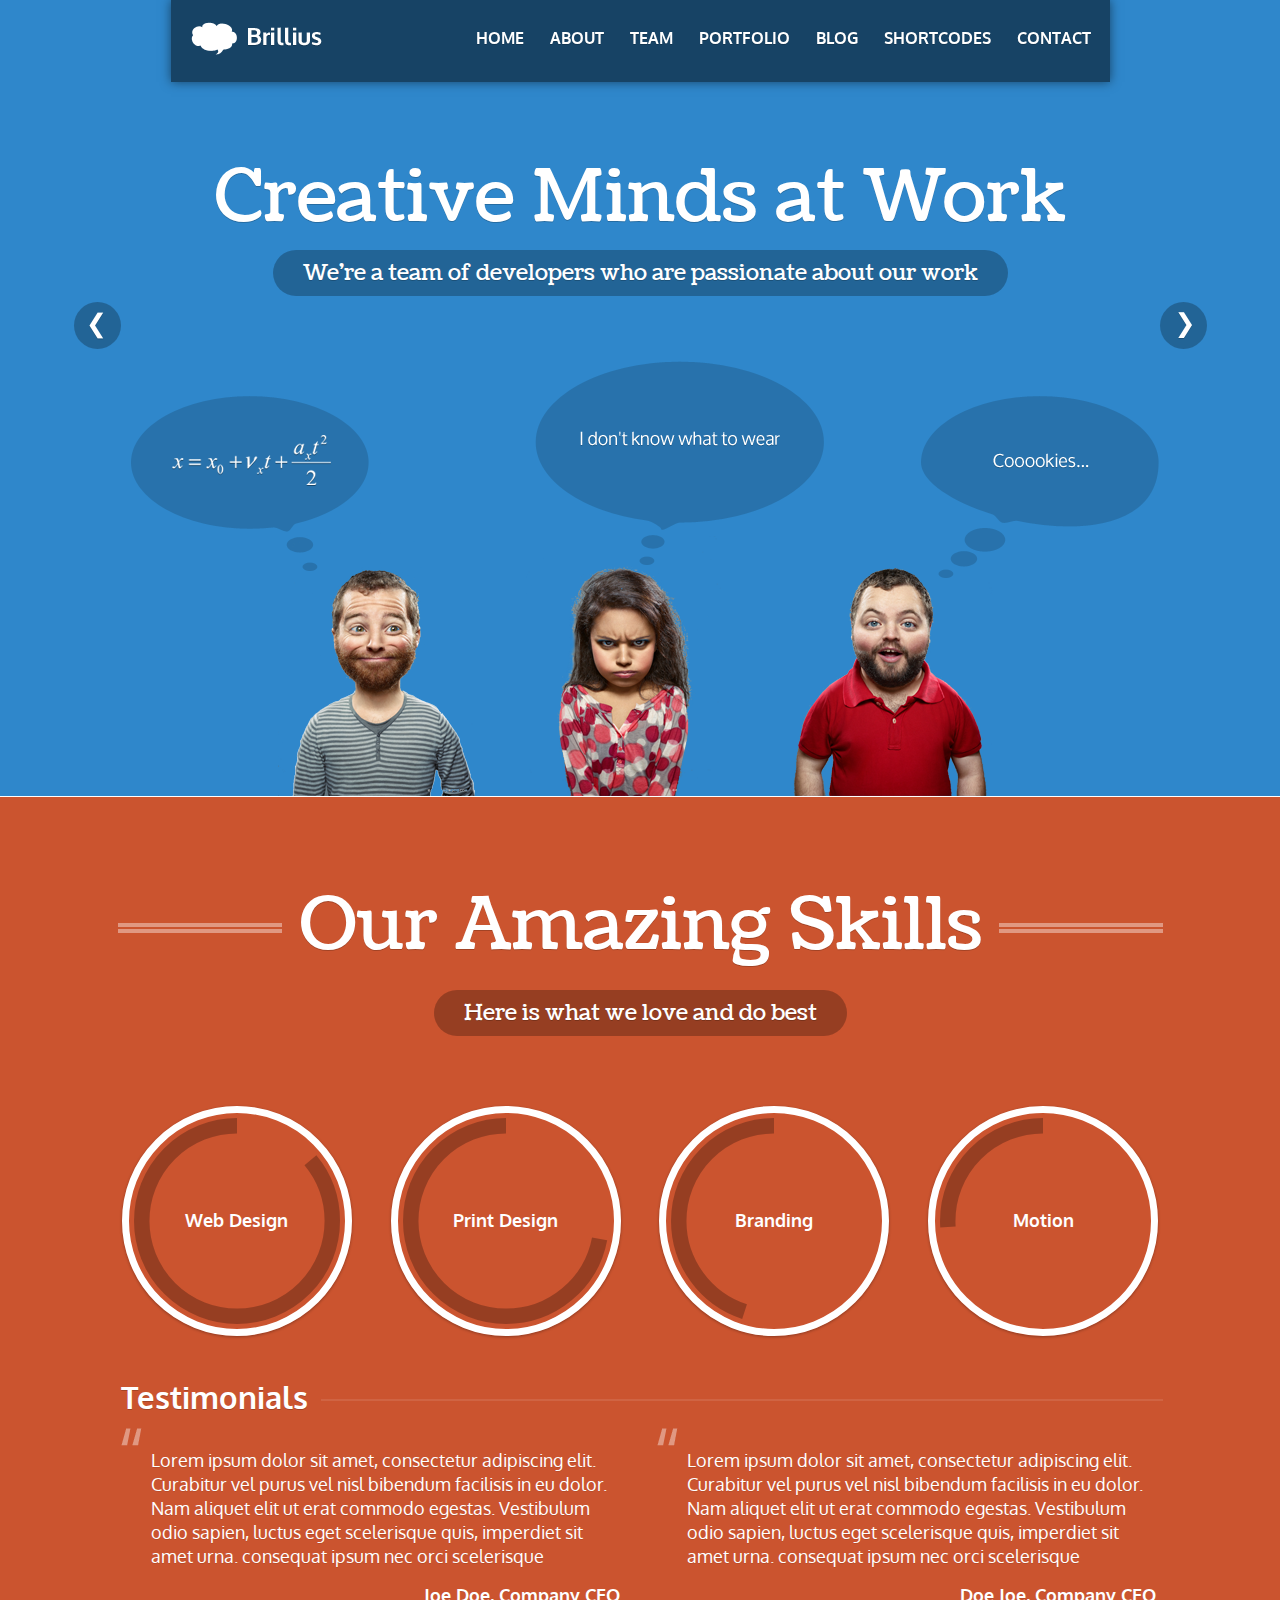
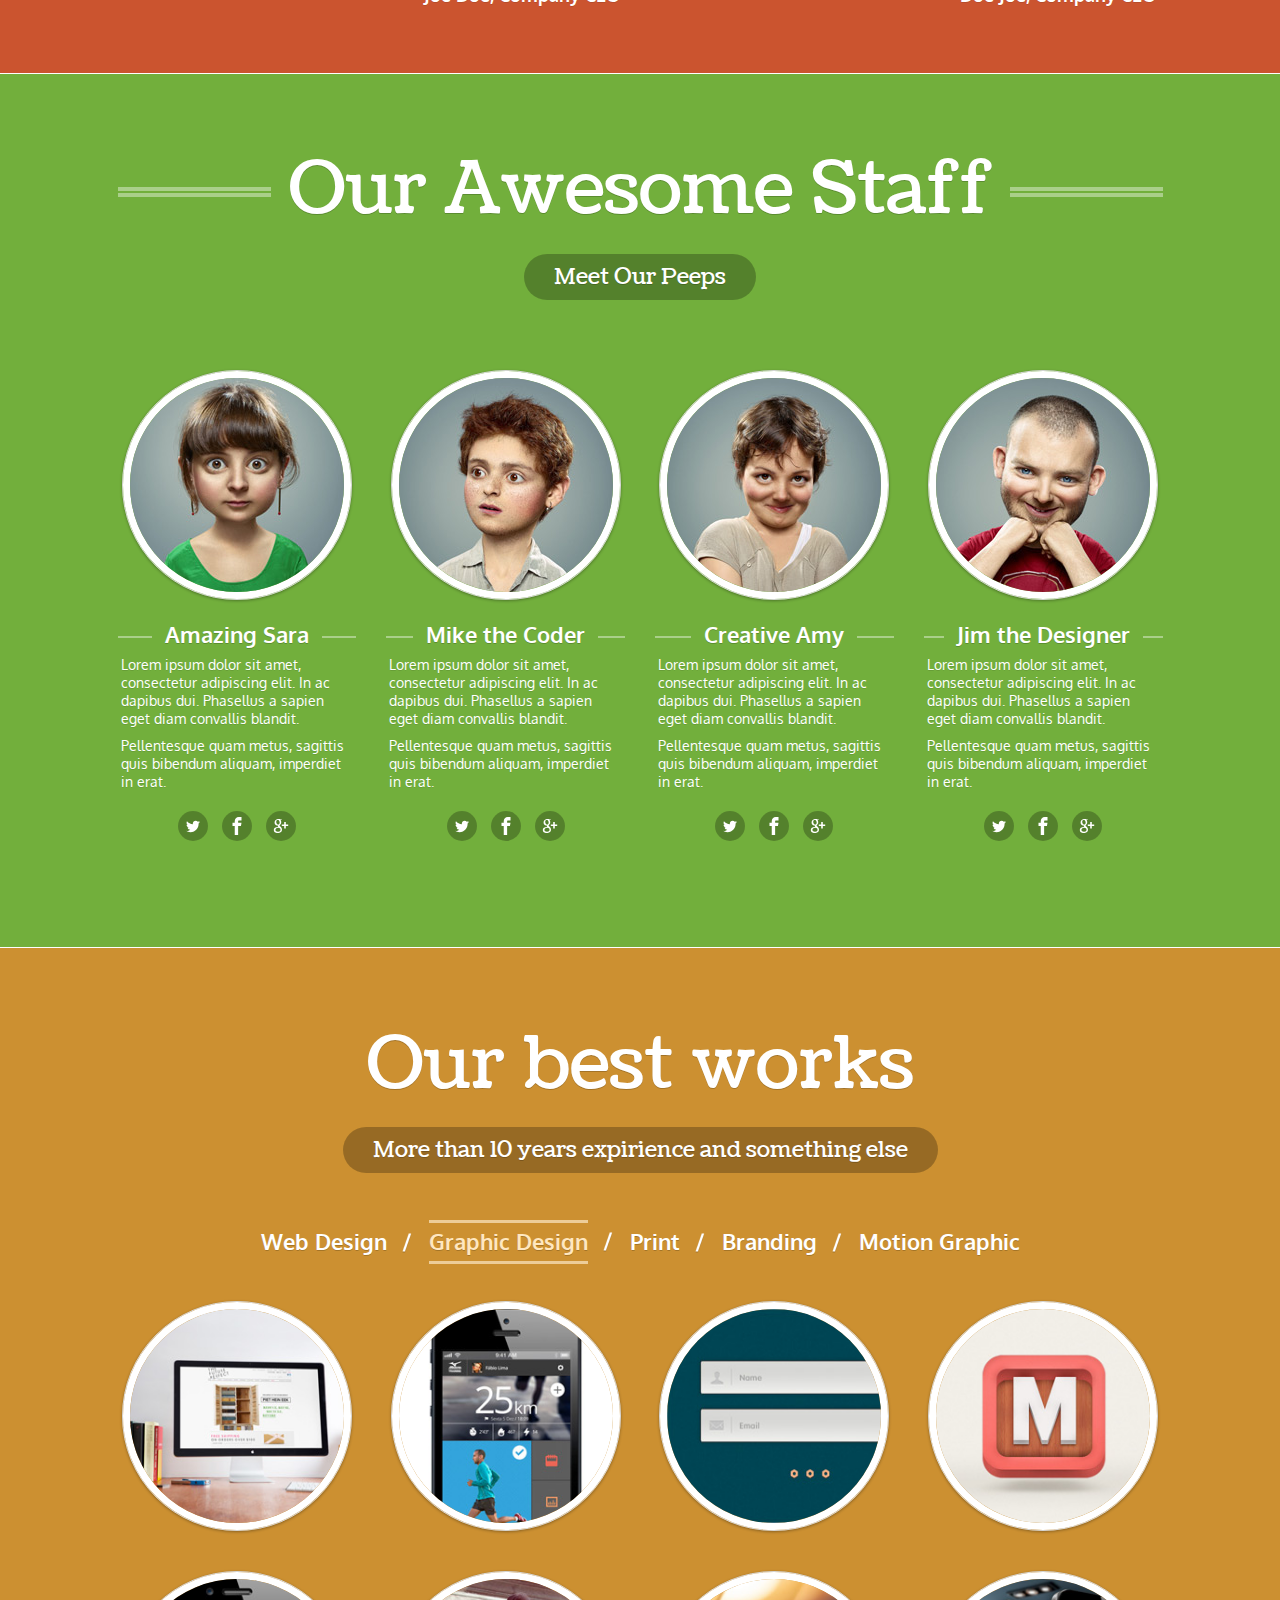
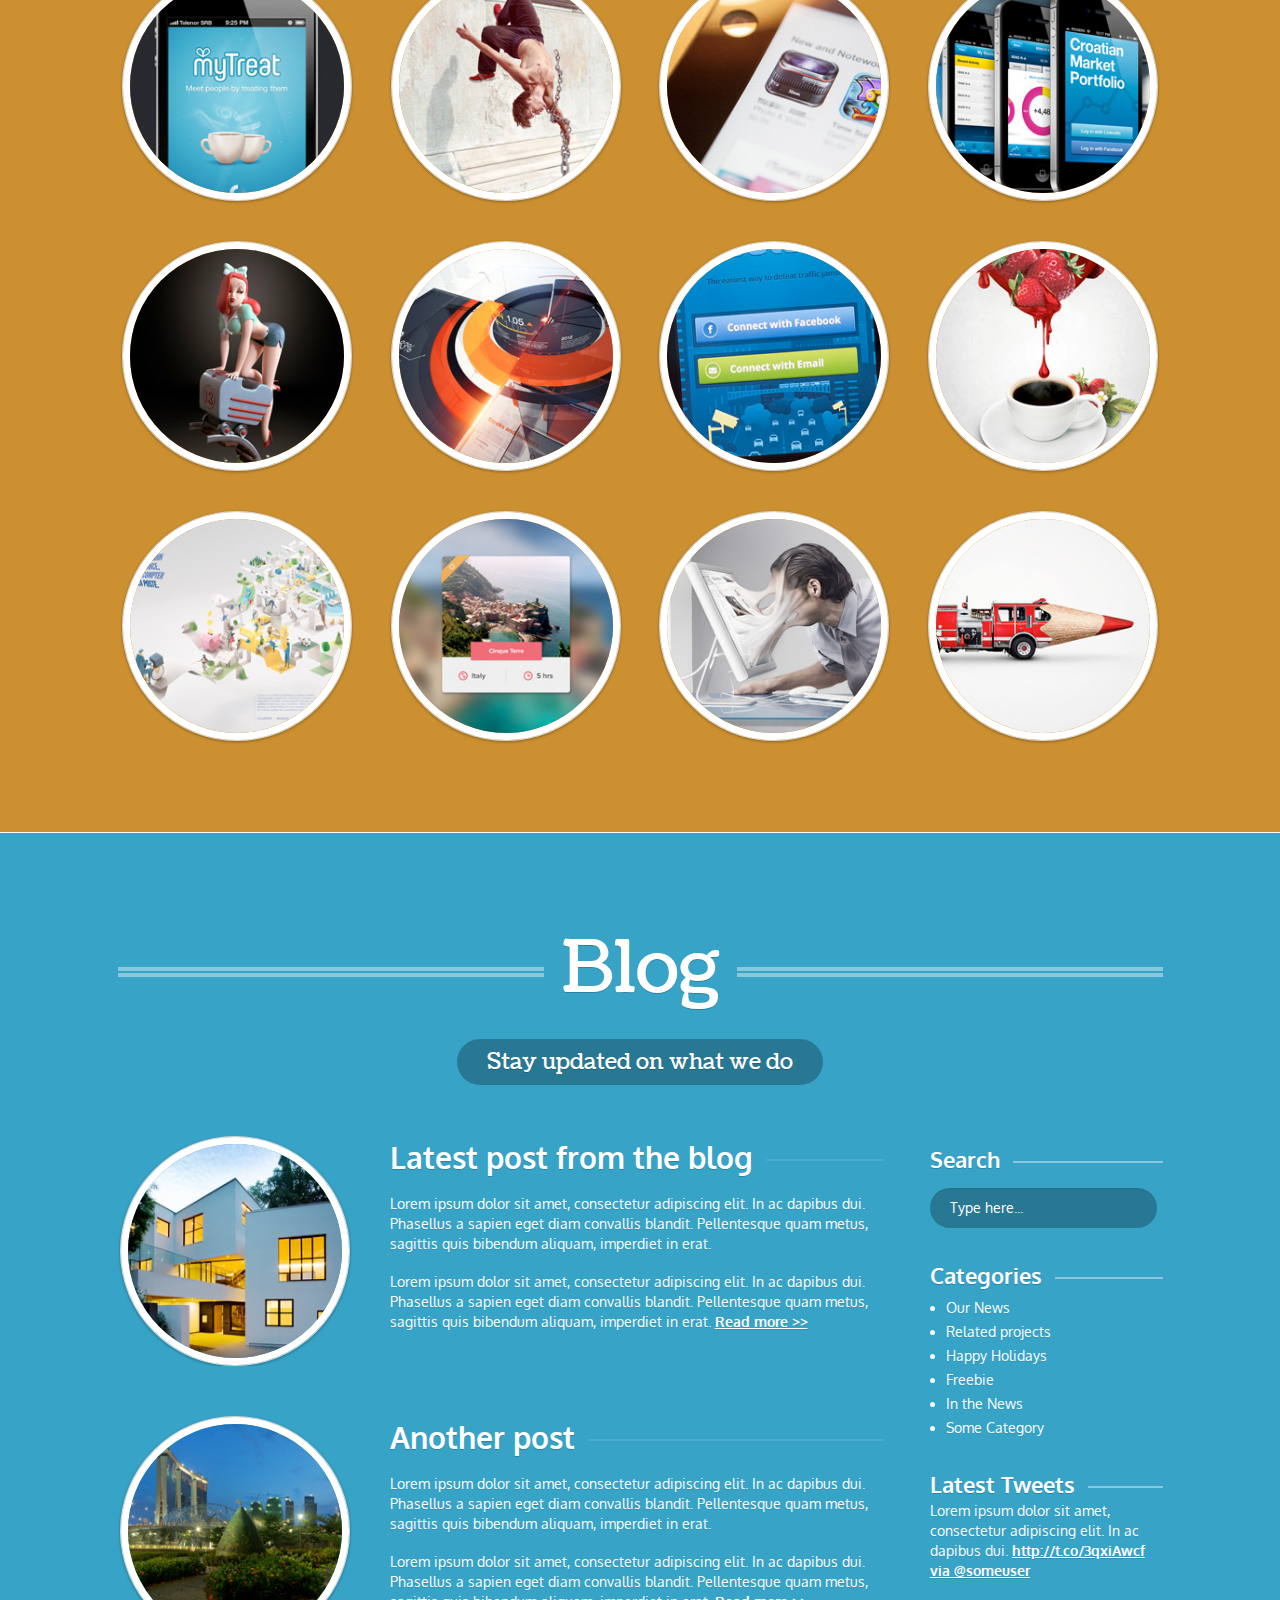
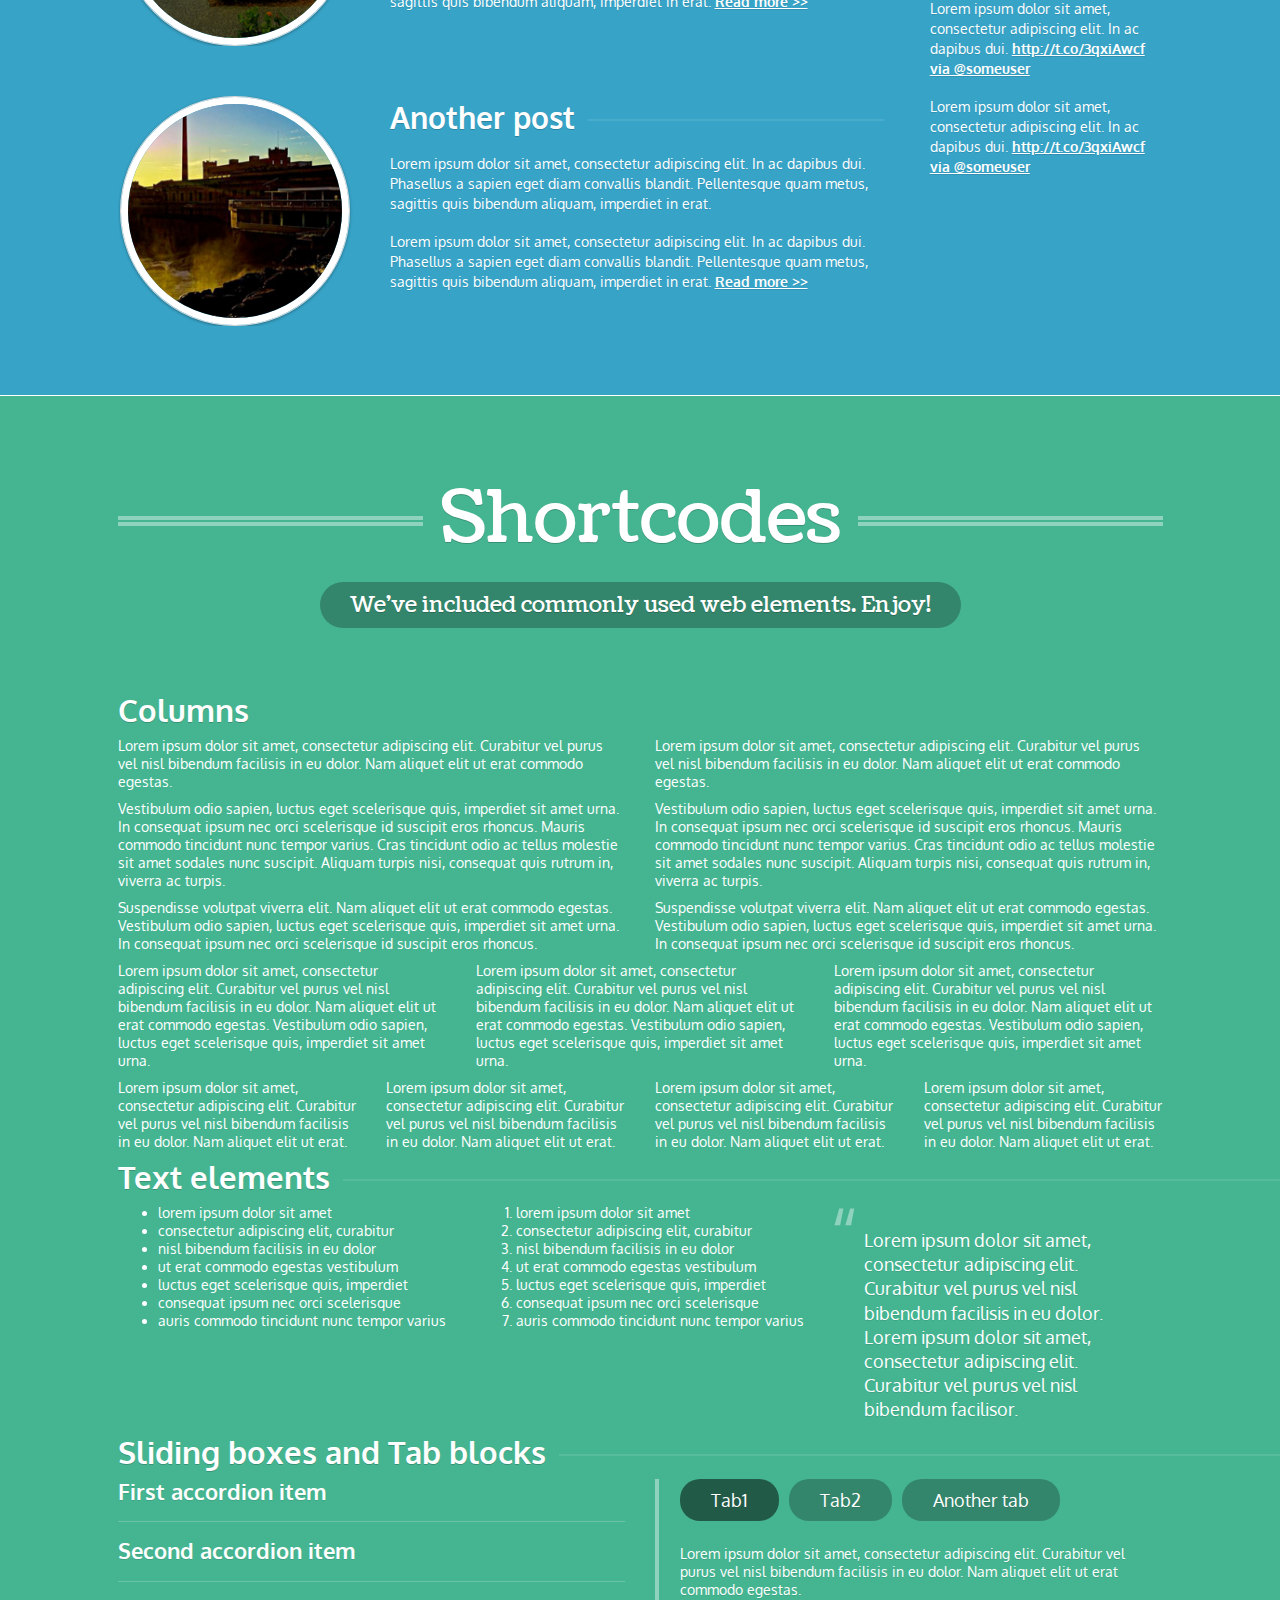
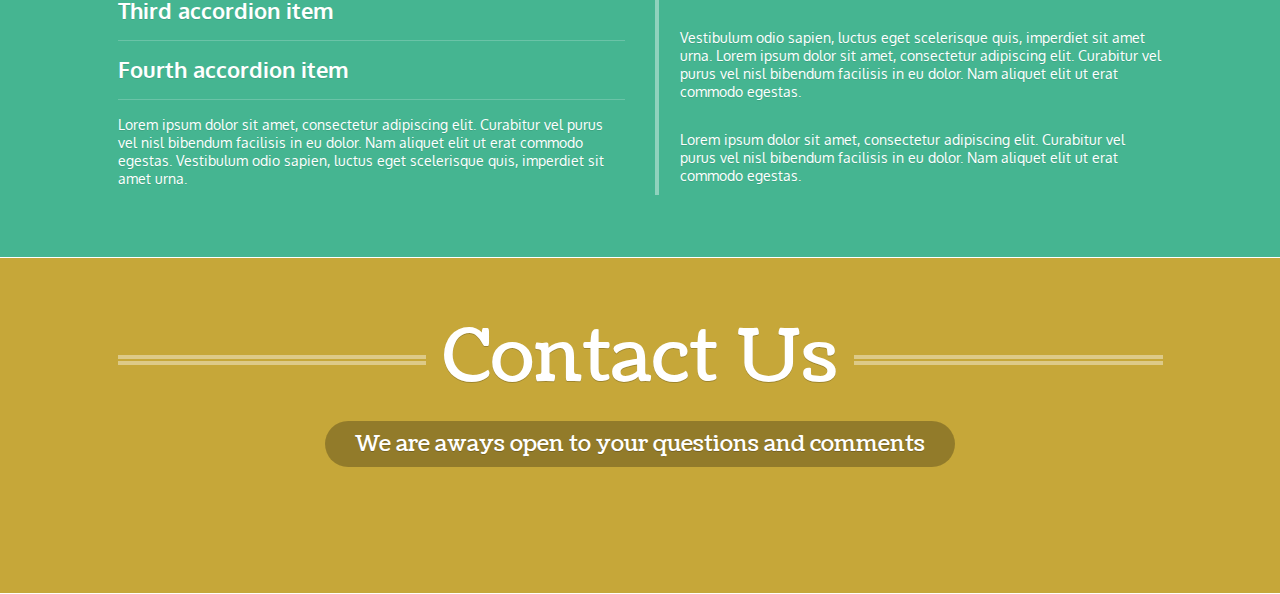
==== commit 4c4831d3: "tab and accordion" ====
--- a/index.html
+++ b/index.html
@@ -471,6 +471,85 @@
 					</div>
 				</div>
 			</div>
+			<div class="block">
+				<h3 class="big-shadow"><span class="decor-line">Sliding boxes and Tab blocks</span></h3>
+				<div class="row">
+					<div class="col-sm-6">
+						<div class="panel-group small-shadow accordion" id="accordion" role="tablist" aria-multiselectable="true">
+							<div class="panel panel-default">
+								<div class="panel-heading" role="tab" id="headingOne">
+									<h4 class="panel-title">
+										<a role="button" data-toggle="collapse" data-parent="#accordion" href="#collapseOne" aria-expanded="true" aria-controls="collapseOne">First accordion item</a>
+									</h4>
+								</div>
+								<div id="collapseOne" class="panel-collapse collapse" role="tabpanel" aria-labelledby="headingOne">
+									<div class="panel-body">
+										<p>1 Anim pariatur cliche reprehenderit, enim eiusmod high life accusamus terry richardson ad squid. 3 wolf moon officia aute, non cupidatat skateboard dolor brunch.</p>
+									</div>
+								</div>
+								<div class="panel panel-default">
+									<div class="panel-heading" role="tab" id="headingTwo">
+										<h4 class="panel-title">
+											<a role="button" data-toggle="collapse" data-parent="#accordion" href="#collapseTwo" aria-expanded="true" aria-controls="collapseTwo">Second accordion item</a>
+										</h4>
+									</div>
+								</div>
+								<div id="collapseTwo" class="panel-collapse collapse" role="tabpanel" aria-labelledby="headingTwo">
+									<div class="panel-body">
+										<p>2 Anim pariatur cliche reprehenderit, enim eiusmod high life accusamus terry richardson ad squid.</p>
+									</div>
+								</div>
+								<div class="panel panel-default">
+									<div class="panel-heading" role="tab" id="headingThree">
+										<h4 class="panel-title">
+											<a role="button" data-toggle="collapse" data-parent="#accordion" href="#collapseThree" aria-expanded="true" aria-controls="collapseThree">Third accordion item</a>
+										</h4>
+									</div>
+								</div>
+								<div id="collapseThree" class="panel-collapse collapse" role="tabpanel" aria-labelledby="headingThree">
+									<div class="panel-body">
+										<p>3 Anim pariatur cliche reprehenderit, enim eiusmod high life accusamus terry richardson ad squid.</p>
+									</div>
+								</div>
+								<div class="panel panel-default">
+									<div class="panel-heading" role="tab" id="headingFour">
+										<h4 class="panel-title">
+											<a role="button" data-toggle="collapse" data-parent="#accordion" href="#collapseFour" aria-expanded="true" aria-controls="collapseFour">Fourth accordion item</a>
+										</h4>
+									</div>
+									<div id="collapseFour" class="panel-collapse collapse in" role="tabpanel" aria-labelledby="headingFour">
+										<div class="panel-body">
+											<p>Lorem ipsum dolor sit amet, consectetur adipiscing elit. Curabitur vel purus vel nisl bibendum facilisis in eu dolor. Nam aliquet elit ut erat commodo egestas. Vestibulum odio sapien, luctus eget scelerisque quis, imperdiet sit amet urna.</p>
+										</div>
+									</div>
+								</div>
+							</div>
+						</div>
+					</div>
+					<div class="col-sm-6">
+						<div class="tabs-holder">
+							<ul class="nav nav-tabs small-shadow" role="tablist">
+								<li role="presentation" class="active"><a href="#tab1" aria-controls="tab1" role="tab" data-toggle="tab">Tab1</a></li>
+								<li role="presentation"><a href="#tab2" aria-controls="tab2" role="tab" data-toggle="tab">Tab2</a></li>
+								<li role="presentation"><a href="#another_tab" aria-controls="another_tab" role="tab" data-toggle="tab">Another tab</a></li>
+							</ul>
+							<div class="tab-content small-shadow">
+								<div role="tabpanel" class="tab-pane active" id="tab1">
+									<p>Lorem ipsum dolor sit amet, consectetur adipiscing elit. Curabitur vel purus vel nisl bibendum facilisis in eu dolor. Nam aliquet elit ut erat commodo egestas.</p>
+									<p>Vestibulum odio sapien, luctus eget scelerisque quis, imperdiet sit amet urna. Lorem ipsum dolor sit amet, consectetur adipiscing elit. Curabitur vel purus vel nisl bibendum facilisis in eu dolor. Nam aliquet elit ut erat commodo egestas.</p>
+									<p>Lorem ipsum dolor sit amet, consectetur adipiscing elit. Curabitur vel purus vel nisl bibendum facilisis in eu dolor. Nam aliquet elit ut erat commodo egestas.</p>
+								</div>
+								<div role="tabpanel" class="tab-pane" id="tab2">
+									<p>2 Lorem ipsum dolor sit amet, consectetur adipiscing elit. Curabitur vel purus vel nisl bibendum facilisis in eu dolor. Nam aliquet elit ut erat commodo egestas.</p>
+								</div>
+								<div role="tabpanel" class="tab-pane" id="another_tab">
+									<p>3 Lorem ipsum dolor sit amet, consectetur adipiscing elit. Curabitur vel purus vel nisl bibendum facilisis in eu dolor. Nam aliquet elit ut erat commodo egestas.</p>
+								</div>
+							</div>
+						</div>
+					</div>
+				</div>
+			</div>
 		</div>
 	</section>
 	<section class="contact border" id="contact">
--- a/css/main.css
+++ b/css/main.css
@@ -291,14 +291,20 @@
   padding: 44px 0 0 3px;
 }
 
-.about .testimonials .recall {
+.about .testimonials .autor {
+  font-weight: bold;
+  float: right;
+  padding: 6px 0 0;
+}
+
+.recall {
   padding: 24px 7px 5px 30px;
   position: relative;
   font-size: 18px;
   line-height: 1.34;
 }
 
-.about .testimonials .recall:before {
+.recall:before {
   content: '';
   position: absolute;
   top: 4px;
@@ -306,12 +312,6 @@
   width: 21px;
   height: 18px;
   background-image: url(../images/quotes.png);
-}
-
-.about .testimonials .autor {
-  font-weight: bold;
-  float: right;
-  padding: 6px 0 0;
 }
 
 .decor-line {
@@ -676,6 +676,51 @@
   overflow: hidden;
 }
 
+.accordion .panel-title {
+  border-bottom: 1px solid rgba(255, 255, 255, 0.2);
+  padding: 0 0 18px;
+  margin: 0 0 16px;
+}
+
+.tabs-holder {
+  border-left: 4px solid rgba(255, 255, 255, 0.4);
+  padding: 0 0 1px 21px;
+}
+
+.tabs-holder .nav-tabs {
+  border: none;
+  margin-bottom: 25px;
+}
+
+.tabs-holder .nav-tabs > li > a {
+  background: rgba(0, 0, 0, 0.26);
+  color: #fff;
+  border-radius: 20px;
+  padding: 9px 30px;
+  font-size: 18px;
+  line-height: 1.223;
+  margin: 0 10px 0 0;
+}
+
+.tabs-holder .nav-tabs > li > a:hover {
+  border-color: transparent;
+}
+
+.tabs-holder .nav-tabs > li.active > a,
+.tabs-holder .nav-tabs > li.active > a:hover {
+  background: rgba(0, 0, 0, 0.5);
+  color: #fff;
+  border-color: transparent;
+}
+
+.tabs-holder .tab-pane p {
+  margin: 0 0 30px 0;
+}
+
+.tabs-holder .tab-pane p:last-child {
+  margin: 0 0 9px 0;
+}
+
 .contact {
   background: #c6a739;
   padding: 60px 0;
